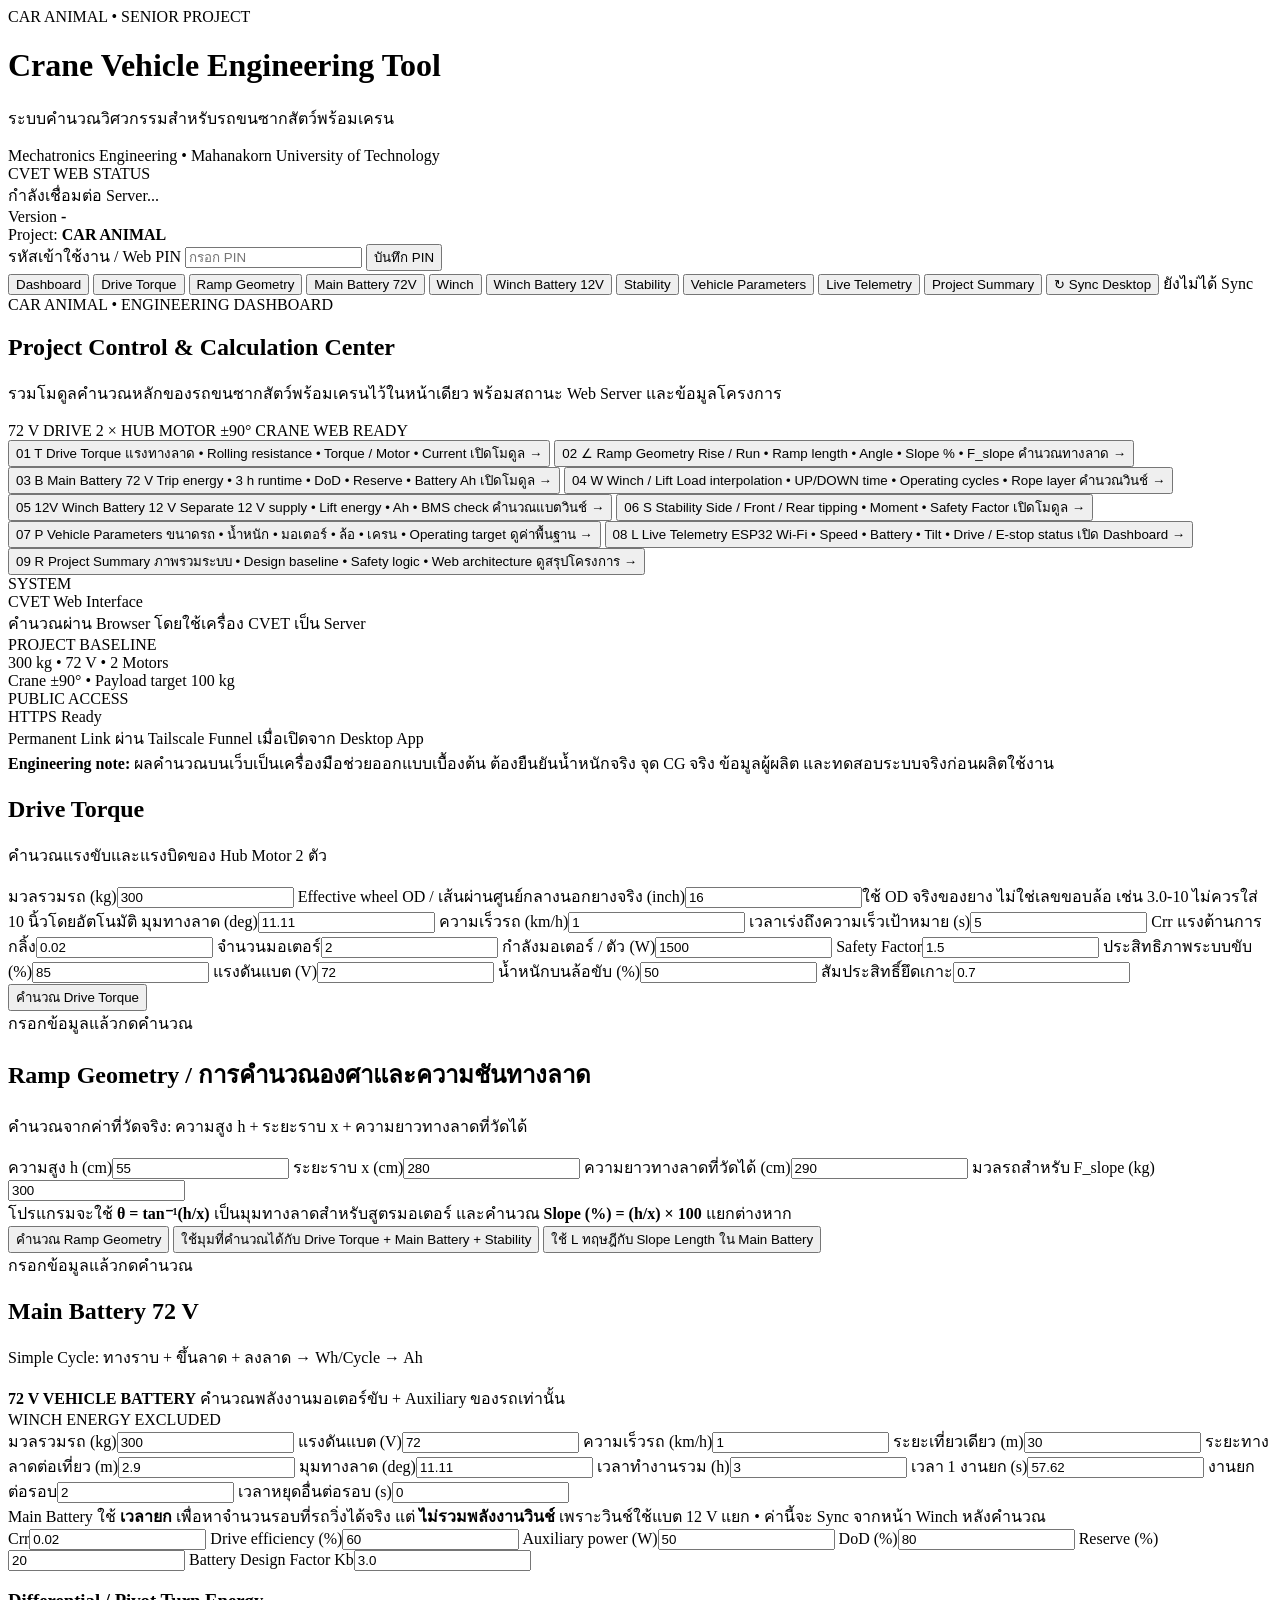
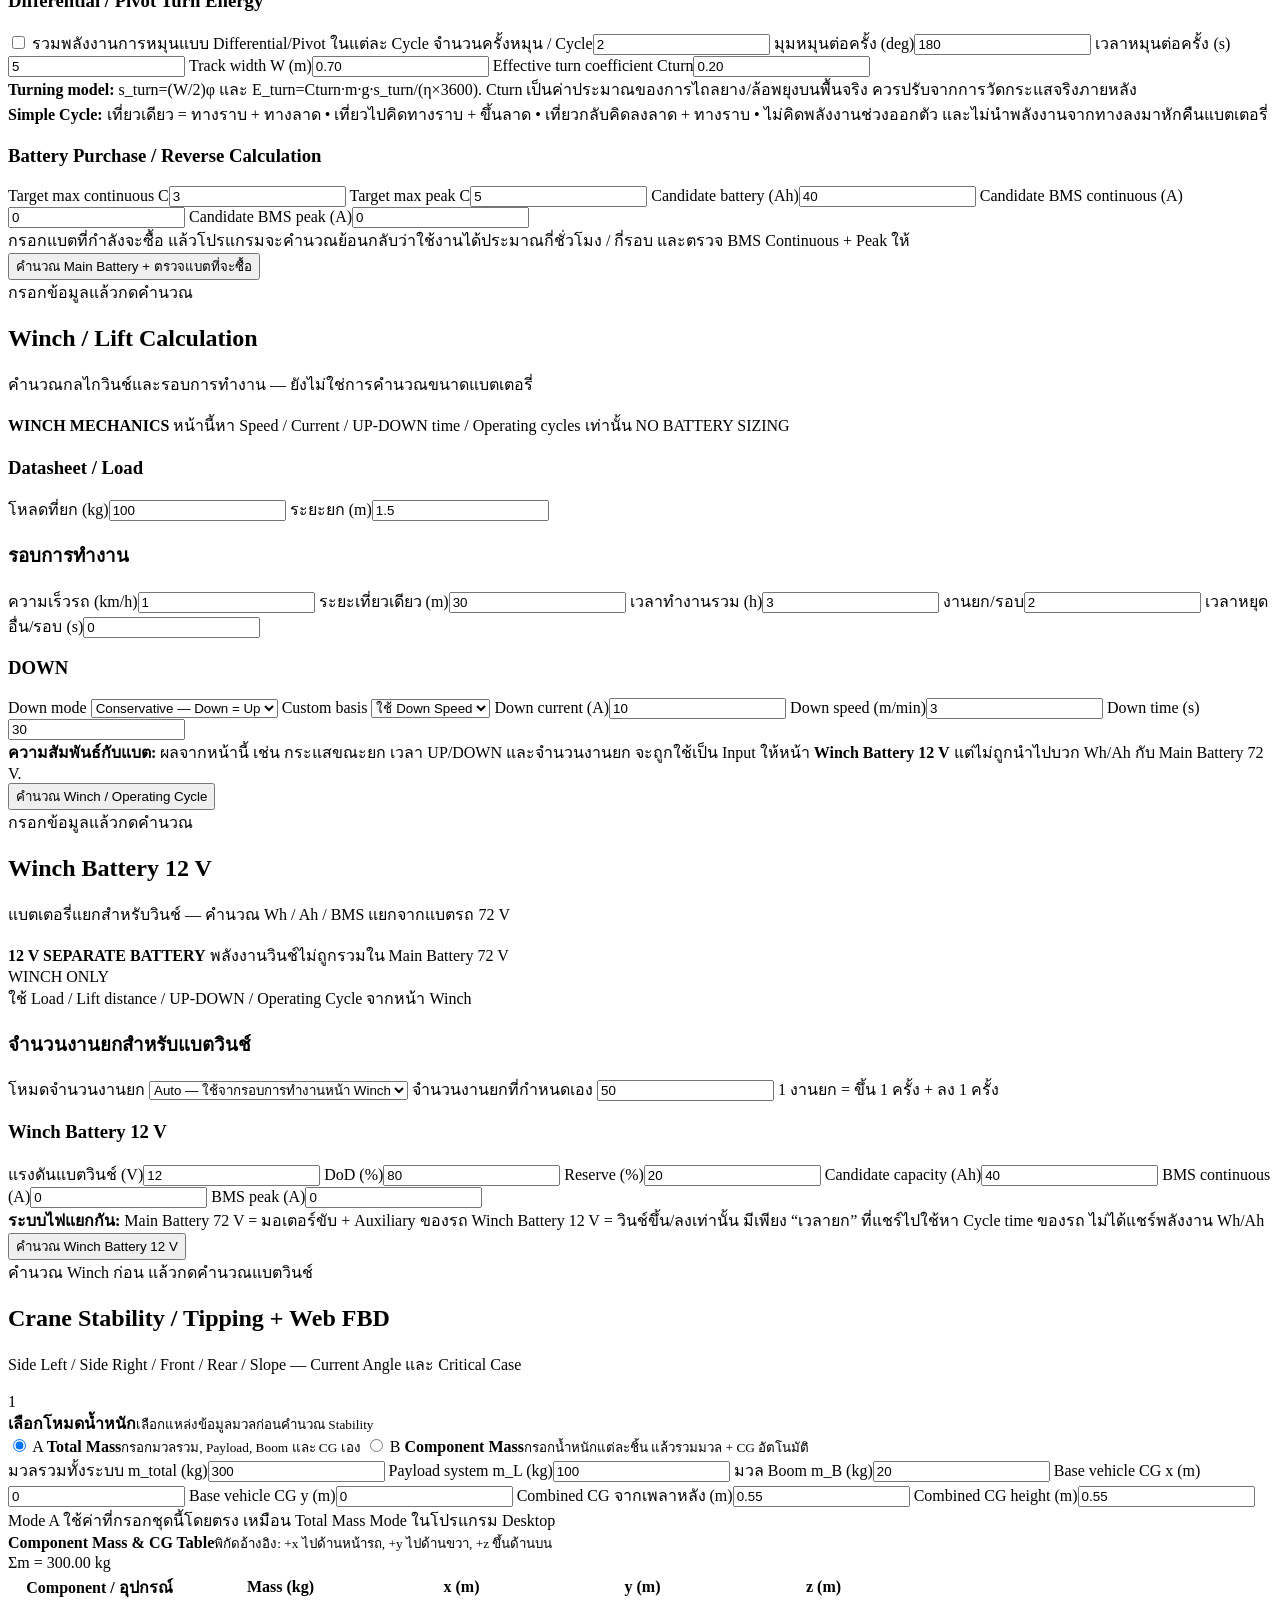
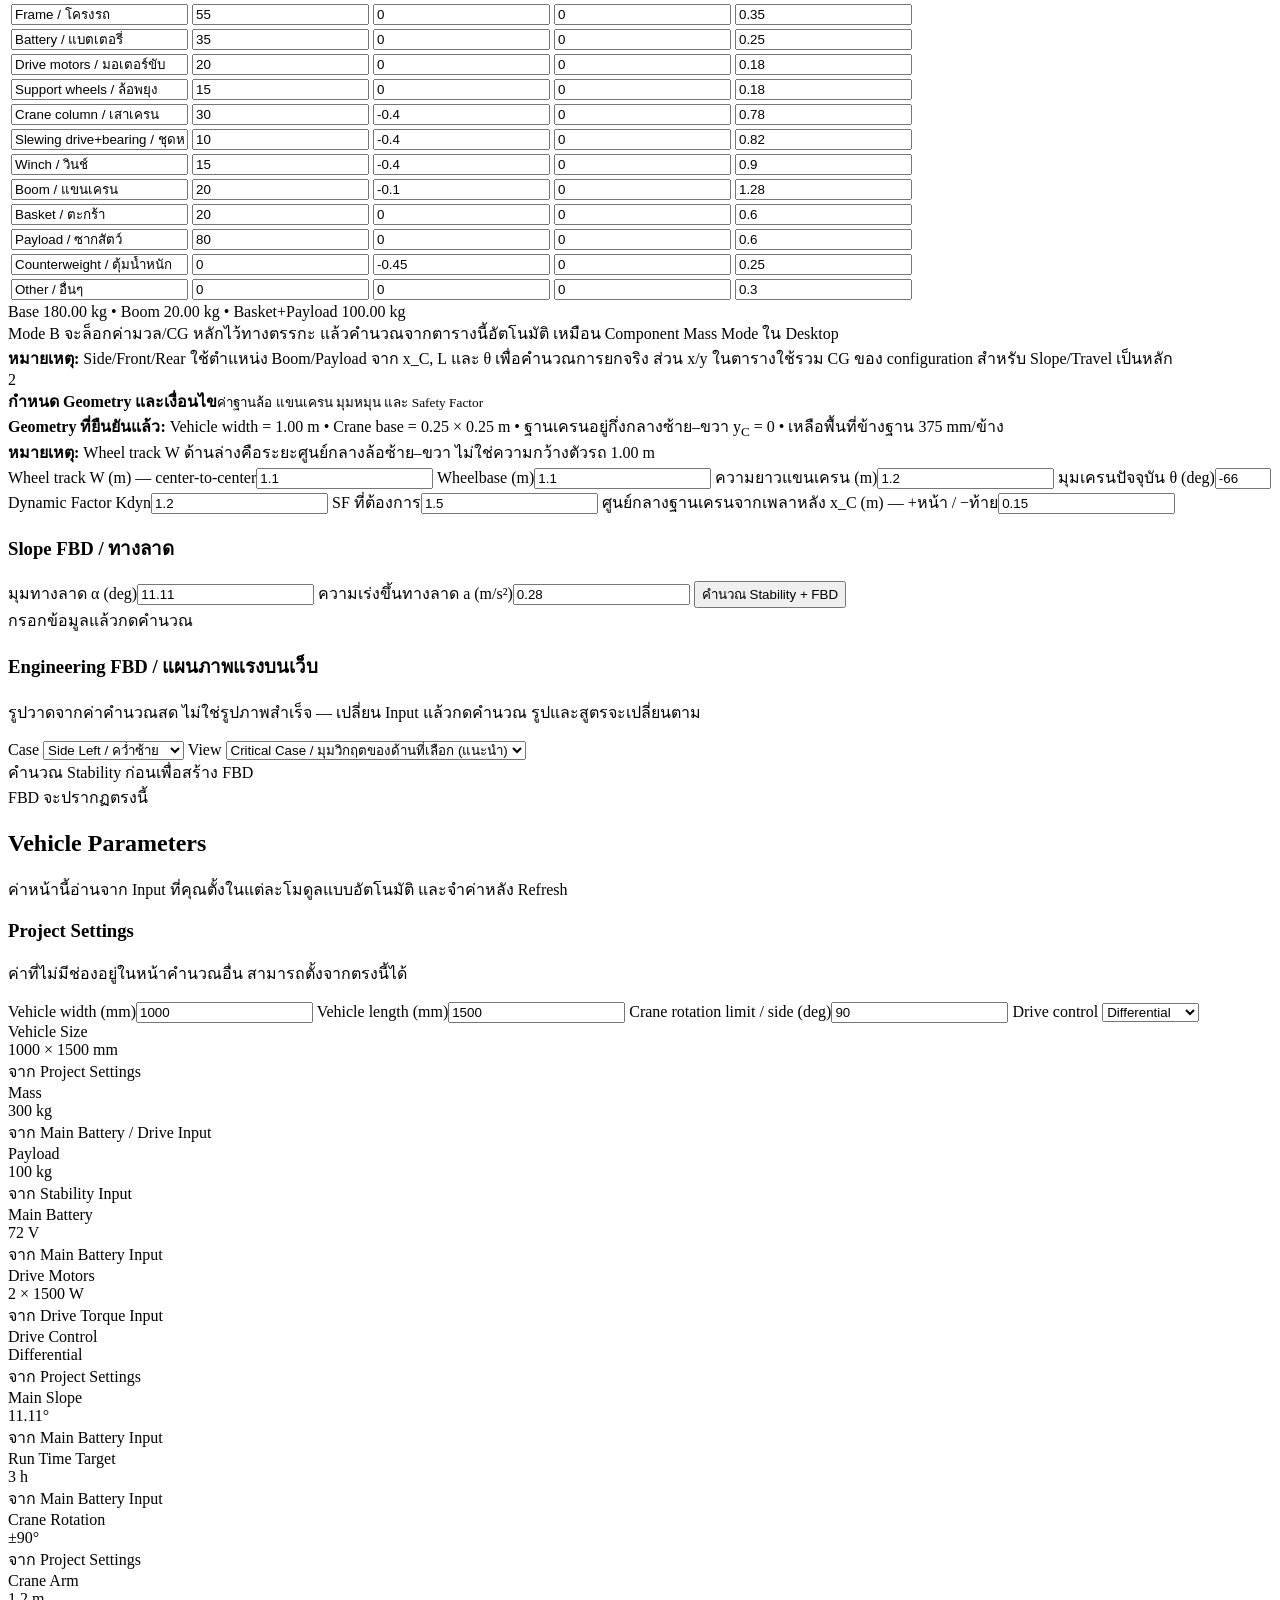
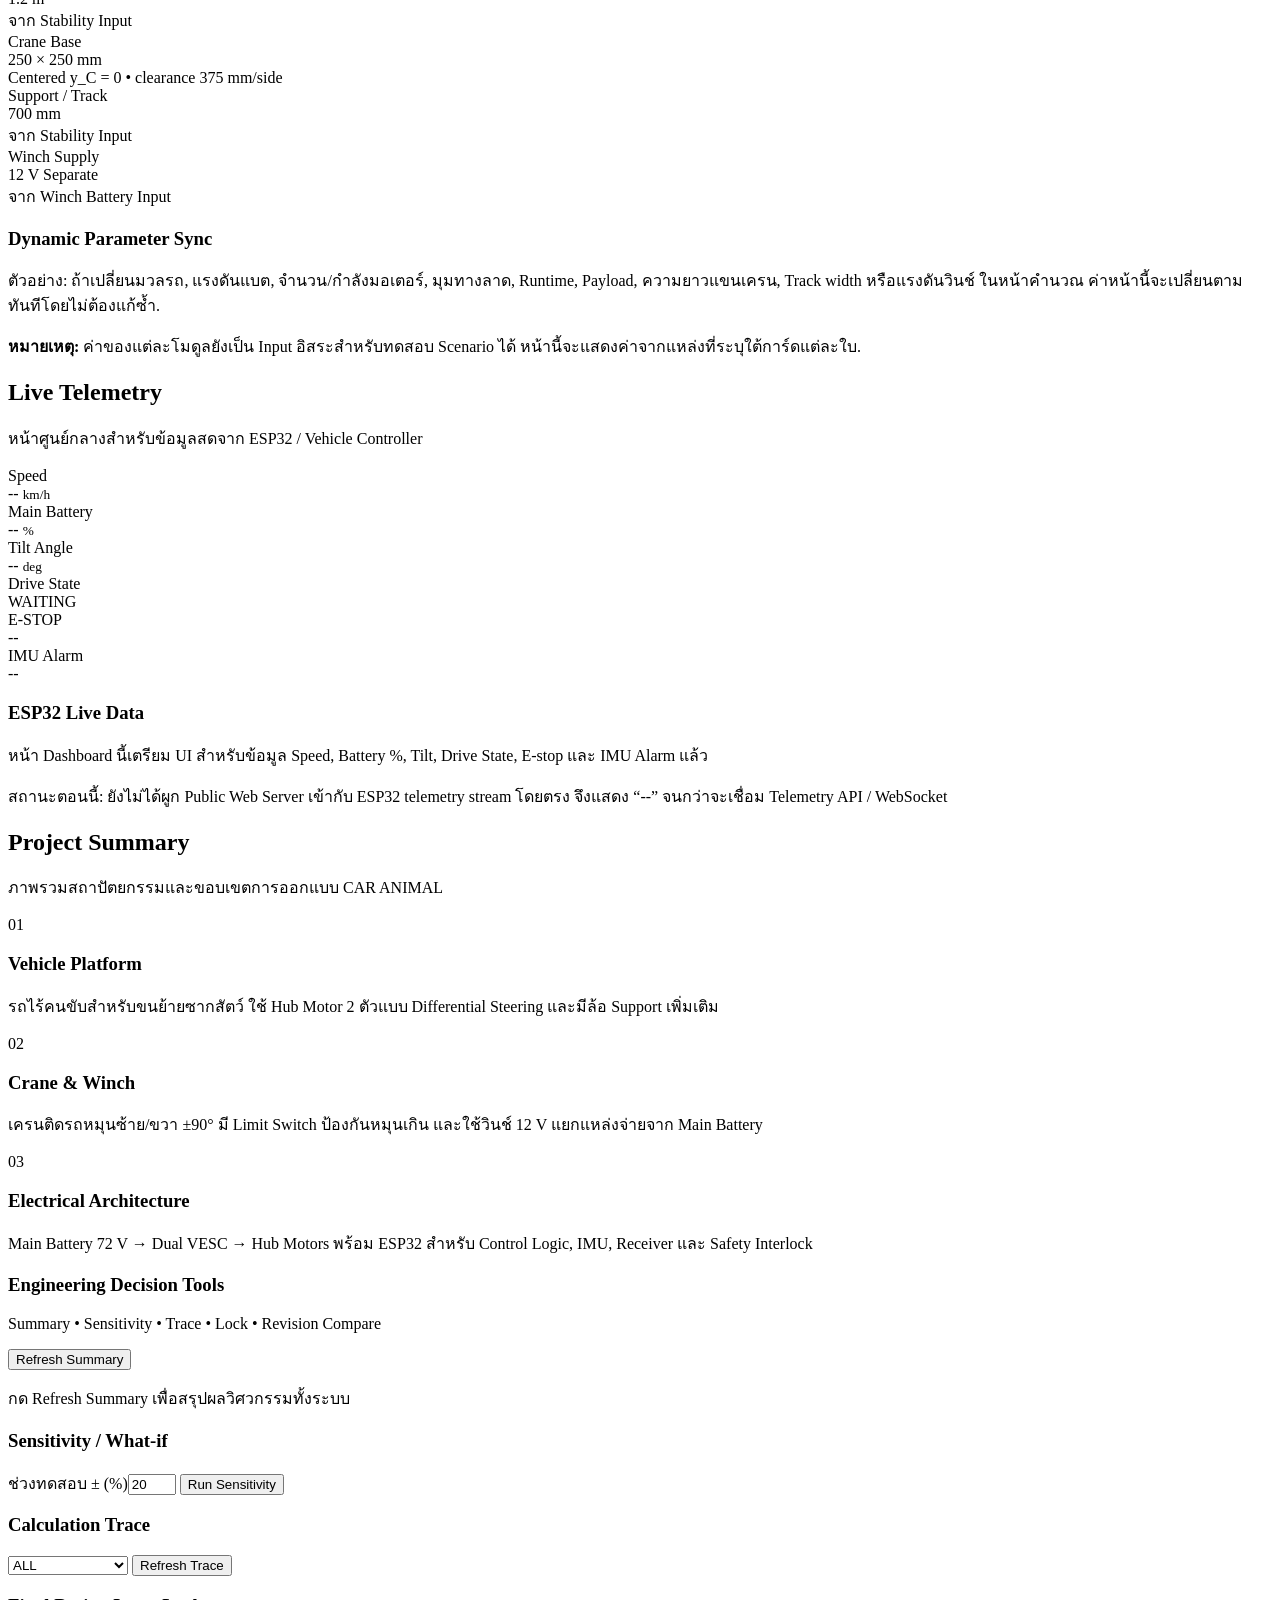
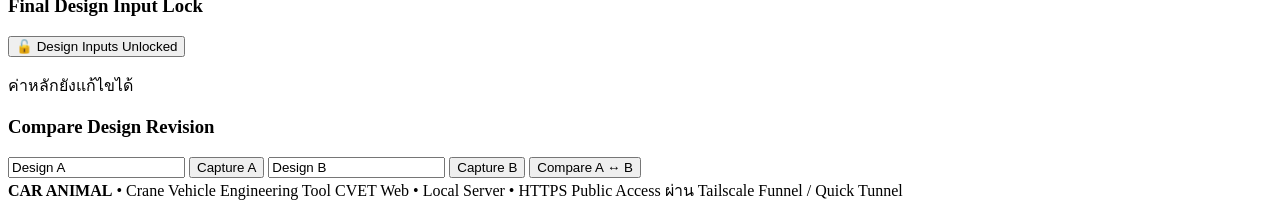
==== web/index.html @ 55f34a92 "Bump Web asset cache to V53.8.45" ====
<!doctype html>
<html lang="th">
<head>
  <meta charset="utf-8">
  <meta name="viewport" content="width=device-width,initial-scale=1,viewport-fit=cover">
  <title>Crane Vehicle Engineering Tool — Web</title>
  <link rel="stylesheet" href="/static/style.css?v=53.8.45">
</head>
<body>
  <header class="topbar">
    <div class="brand-block">
      <div class="brand-kicker">CAR ANIMAL • SENIOR PROJECT</div>
      <h1>Crane Vehicle Engineering Tool</h1>
      <p class="brand-subtitle">ระบบคำนวณวิศวกรรมสำหรับรถขนซากสัตว์พร้อมเครน</p>
      <div class="brand-meta">
        <span>Mechatronics Engineering</span>
        <span class="meta-sep">•</span>
        <span>Mahanakorn University of Technology</span>
      </div>
    </div>
    <div class="server-box">
      <div class="server-title">CVET WEB STATUS</div>
      <div class="server-state"><span id="serverDot" class="dot"></span><span id="serverStatus">กำลังเชื่อมต่อ Server...</span></div>
      <div class="small">Version <b id="appVersion">-</b></div>
      <div class="small">Project: <b>CAR ANIMAL</b></div>
    </div>
  </header>

  <section id="pinBar" class="pinbar hidden">
    <label>รหัสเข้าใช้งาน / Web PIN</label>
    <input id="webPin" type="password" inputmode="numeric" placeholder="กรอก PIN">
    <button id="savePin" class="secondary">บันทึก PIN</button>
    <span id="pinStatus"></span>
  </section>

  <nav class="tabs">
    <button class="tab active" data-tab="home">Dashboard</button>
    <button class="tab" data-tab="drive">Drive Torque</button>
    <button class="tab" data-tab="ramp">Ramp Geometry</button>
    <button class="tab" data-tab="battery">Main Battery 72V</button>
    <button class="tab" data-tab="winch">Winch</button>
    <button class="tab" data-tab="winch-battery">Winch Battery 12V</button>
    <button class="tab" data-tab="stability">Stability</button>
    <button class="tab" data-tab="parameters">Vehicle Parameters</button>
    <button class="tab" data-tab="telemetry">Live Telemetry</button>
    <button class="tab" data-tab="summary">Project Summary</button>
    <span class="nav-spacer"></span>
    <button id="syncDesktopValues" class="desktop-sync-button" type="button">↻ Sync Desktop</button>
    <span id="desktopSyncStatus" class="desktop-sync-status">ยังไม่ได้ Sync</span>
  </nav>

  <main>
    <section id="home" class="page active">
      <div class="dashboard-hero">
        <div>
          <div class="dash-eyebrow">CAR ANIMAL • ENGINEERING DASHBOARD</div>
          <h2>Project Control & Calculation Center</h2>
          <p>รวมโมดูลคำนวณหลักของรถขนซากสัตว์พร้อมเครนไว้ในหน้าเดียว พร้อมสถานะ Web Server และข้อมูลโครงการ</p>
        </div>
        <div class="dash-badges">
          <span class="badge">72 V DRIVE</span>
          <span class="badge">2 × HUB MOTOR</span>
          <span class="badge">±90° CRANE</span>
          <span class="badge">WEB READY</span>
        </div>
      </div>

      <div class="dashboard-grid">
        <button class="dash-card drive-card" data-open-tab="drive">
          <span class="card-index">01</span>
          <span class="card-icon">T</span>
          <span class="card-title">Drive Torque</span>
          <span class="card-text">แรงทางลาด • Rolling resistance • Torque / Motor • Current</span>
          <span class="card-link">เปิดโมดูล →</span>
        </button>
        <button class="dash-card ramp-card" data-open-tab="ramp">
          <span class="card-index">02</span>
          <span class="card-icon">∠</span>
          <span class="card-title">Ramp Geometry</span>
          <span class="card-text">Rise / Run • Ramp length • Angle • Slope % • F_slope</span>
          <span class="card-link">คำนวณทางลาด →</span>
        </button>
        <button class="dash-card battery-card" data-open-tab="battery">
          <span class="card-index">03</span>
          <span class="card-icon">B</span>
          <span class="card-title">Main Battery 72 V</span>
          <span class="card-text">Trip energy • 3 h runtime • DoD • Reserve • Battery Ah</span>
          <span class="card-link">เปิดโมดูล →</span>
        </button>
        <button class="dash-card winch-card" data-open-tab="winch">
          <span class="card-index">04</span>
          <span class="card-icon">W</span>
          <span class="card-title">Winch / Lift</span>
          <span class="card-text">Load interpolation • UP/DOWN time • Operating cycles • Rope layer</span>
          <span class="card-link">คำนวณวินช์ →</span>
        </button>
        <button class="dash-card winch-battery-card" data-open-tab="winch-battery">
          <span class="card-index">05</span>
          <span class="card-icon">12V</span>
          <span class="card-title">Winch Battery 12 V</span>
          <span class="card-text">Separate 12 V supply • Lift energy • Ah • BMS check</span>
          <span class="card-link">คำนวณแบตวินช์ →</span>
        </button>
        <button class="dash-card stability-card" data-open-tab="stability">
          <span class="card-index">06</span>
          <span class="card-icon">S</span>
          <span class="card-title">Stability</span>
          <span class="card-text">Side / Front / Rear tipping • Moment • Safety Factor</span>
          <span class="card-link">เปิดโมดูล →</span>
        </button>
        <button class="dash-card parameter-card" data-open-tab="parameters">
          <span class="card-index">07</span>
          <span class="card-icon">P</span>
          <span class="card-title">Vehicle Parameters</span>
          <span class="card-text">ขนาดรถ • น้ำหนัก • มอเตอร์ • ล้อ • เครน • Operating target</span>
          <span class="card-link">ดูค่าพื้นฐาน →</span>
        </button>
        <button class="dash-card telemetry-card" data-open-tab="telemetry">
          <span class="card-index">08</span>
          <span class="card-icon">L</span>
          <span class="card-title">Live Telemetry</span>
          <span class="card-text">ESP32 Wi-Fi • Speed • Battery • Tilt • Drive / E-stop status</span>
          <span class="card-link">เปิด Dashboard →</span>
        </button>
        <button class="dash-card summary-card" data-open-tab="summary">
          <span class="card-index">09</span>
          <span class="card-icon">R</span>
          <span class="card-title">Project Summary</span>
          <span class="card-text">ภาพรวมระบบ • Design baseline • Safety logic • Web architecture</span>
          <span class="card-link">ดูสรุปโครงการ →</span>
        </button>
      </div>

      <div class="home-status-row">
        <div class="status-panel">
          <div class="status-label">SYSTEM</div>
          <div class="status-value"><span class="dot ok"></span> CVET Web Interface</div>
          <div class="status-help">คำนวณผ่าน Browser โดยใช้เครื่อง CVET เป็น Server</div>
        </div>
        <div class="status-panel">
          <div class="status-label">PROJECT BASELINE</div>
          <div class="status-value">300 kg • 72 V • 2 Motors</div>
          <div class="status-help">Crane ±90° • Payload target 100 kg</div>
        </div>
        <div class="status-panel">
          <div class="status-label">PUBLIC ACCESS</div>
          <div class="status-value">HTTPS Ready</div>
          <div class="status-help">Permanent Link ผ่าน Tailscale Funnel เมื่อเปิดจาก Desktop App</div>
        </div>
      </div>

      <div class="notice">
        <b>Engineering note:</b> ผลคำนวณบนเว็บเป็นเครื่องมือช่วยออกแบบเบื้องต้น ต้องยืนยันน้ำหนักจริง จุด CG จริง ข้อมูลผู้ผลิต และทดสอบระบบจริงก่อนผลิตใช้งาน
      </div>
    </section>

    <section id="drive" class="page">
      <div class="page-title"><h2>Drive Torque</h2><p>คำนวณแรงขับและแรงบิดของ Hub Motor 2 ตัว</p></div>
      <div class="layout">
        <form id="driveForm" class="panel form-grid" onsubmit="return false;">
          <label>มวลรวมรถ (kg)<input name="mass_kg" type="number" value="300" step="1"></label>
          <label>Effective wheel OD / เส้นผ่านศูนย์กลางนอกยางจริง (inch)<input name="wheel_diameter_in" type="number" value="16" step="0.1"><span class="hint">ใช้ OD จริงของยาง ไม่ใช่เลขขอบล้อ เช่น 3.0-10 ไม่ควรใส่ 10 นิ้วโดยอัตโนมัติ</span></label>
          <label>มุมทางลาด (deg)<input name="slope_deg" type="number" value="11.11" step="0.01"></label>
          <label>ความเร็วรถ (km/h)<input name="speed_kmh" type="number" value="1" step="0.1"></label>
          <label>เวลาเร่งถึงความเร็วเป้าหมาย (s)<input name="accel_time_s" type="number" value="5" step="0.1"></label>
          <label>Crr แรงต้านการกลิ้ง<input name="rolling_coeff" type="number" value="0.02" step="0.001"></label>
          <label>จำนวนมอเตอร์<input name="motors" type="number" value="2" step="1"></label>
          <label>กำลังมอเตอร์ / ตัว (W)<input name="motor_rated_w" type="number" value="1500" step="100"></label>
          <label>Safety Factor<input name="safety_factor" type="number" value="1.5" step="0.1"></label>
          <label>ประสิทธิภาพระบบขับ (%)<input name="drive_eff_pct" type="number" value="85" step="1"></label>
          <label>แรงดันแบต (V)<input name="voltage_v" type="number" value="72" step="1"></label>
          <label>น้ำหนักบนล้อขับ (%)<input name="driven_load_pct" type="number" value="50" step="1"></label>
          <label>สัมประสิทธิ์ยึดเกาะ<input name="traction_coeff" type="number" value="0.7" step="0.05"></label>
          <button id="calcDrive" class="primary full">คำนวณ Drive Torque</button>
        </form>
        <div id="driveResult" class="panel result empty">กรอกข้อมูลแล้วกดคำนวณ</div>
      </div>
    </section>

    <section id="ramp" class="page">
      <div class="page-title">
        <h2>Ramp Geometry / การคำนวณองศาและความชันทางลาด</h2>
        <p>คำนวณจากค่าที่วัดจริง: ความสูง h + ระยะราบ x + ความยาวทางลาดที่วัดได้</p>
      </div>

      <div class="layout">
        <form id="rampForm" class="panel form-grid" onsubmit="return false;">
          <label>ความสูง h (cm)<input name="rise_cm" type="number" value="55" step="0.1"></label>
          <label>ระยะราบ x (cm)<input name="run_cm" type="number" value="280" step="0.1"></label>
          <label>ความยาวทางลาดที่วัดได้ (cm)<input name="measured_slant_cm" type="number" value="290" step="0.1"></label>
          <label>มวลรถสำหรับ F_slope (kg)<input name="mass_kg" type="number" value="300" step="1"></label>

          <div class="full notice compact-note">
            โปรแกรมจะใช้ <b>θ = tan⁻¹(h/x)</b> เป็นมุมทางลาดสำหรับสูตรมอเตอร์
            และคำนวณ <b>Slope (%) = (h/x) × 100</b> แยกต่างหาก
          </div>

          <button id="calcRamp" class="primary full">คำนวณ Ramp Geometry</button>
          <button id="applyRampAngle" type="button" class="secondary full">ใช้มุมที่คำนวณได้กับ Drive Torque + Main Battery + Stability</button>
          <button id="applyRampLength" type="button" class="secondary full">ใช้ L ทฤษฎีกับ Slope Length ใน Main Battery</button>
        </form>

        <div id="rampResult" class="panel result empty">กรอกข้อมูลแล้วกดคำนวณ</div>
      </div>
    </section>

    <section id="battery" class="page">
      <div class="page-title"><h2>Main Battery 72 V</h2><p>Simple Cycle: ทางราบ + ขึ้นลาด + ลงลาด → Wh/Cycle → Ah</p></div>
      <div class="power-separation-banner main-battery-banner">
        <div>
          <b>72 V VEHICLE BATTERY</b>
          <span>คำนวณพลังงานมอเตอร์ขับ + Auxiliary ของรถเท่านั้น</span>
        </div>
        <span class="system-chip green">WINCH ENERGY EXCLUDED</span>
      </div>
      <div class="layout">
        <form id="batteryForm" class="panel form-grid" onsubmit="return false;">
          <label>มวลรวมรถ (kg)<input name="mass_kg" type="number" value="300" step="1"></label>
          <label>แรงดันแบต (V)<input name="voltage_v" type="number" value="72" step="1"></label>
          <label>ความเร็วรถ (km/h)<input name="speed_kmh" type="number" value="1" step="0.1"></label>
          <label>ระยะเที่ยวเดียว (m)<input name="one_way_m" type="number" value="30" step="1"></label>
          <label>ระยะทางลาดต่อเที่ยว (m)<input name="slope_length_m" type="number" value="2.9" step="0.1"></label>
          <label>มุมทางลาด (deg)<input name="slope_deg" type="number" value="11.11" step="0.01"></label>
          <label>เวลาทำงานรวม (h)<input name="runtime_h" type="number" value="3" step="0.1"></label>
          <label>เวลา 1 งานยก (s)<input id="batteryLiftEventTime" name="lift_time_per_event_s" type="number" value="57.62" step="0.01"></label>
          <label>งานยกต่อรอบ<input id="batteryLiftEvents" name="lift_events_per_round" type="number" value="2" step="1"></label>
          <label>เวลาหยุดอื่นต่อรอบ (s)<input id="batteryOtherStop" name="other_stop_time_per_round_s" type="number" value="0" step="1"></label>
          <div class="full notice compact-note">Main Battery ใช้ <b>เวลายก</b> เพื่อหาจำนวนรอบที่รถวิ่งได้จริง แต่ <b>ไม่รวมพลังงานวินช์</b> เพราะวินช์ใช้แบต 12 V แยก • ค่านี้จะ Sync จากหน้า Winch หลังคำนวณ</div>
          <label>Crr<input name="rolling_coeff" type="number" value="0.02" step="0.001"></label>
          <label>Drive efficiency (%)<input name="drive_eff_pct" type="number" value="60" step="1"></label>
          <label>Auxiliary power (W)<input name="aux_power_w" type="number" value="50" step="10"></label>
          <label>DoD (%)<input name="dod_pct" type="number" value="80" step="1"></label>
          <label>Reserve (%)<input name="reserve_pct" type="number" value="20" step="1"></label>
          <label>Battery Design Factor Kb<input name="battery_design_factor" type="number" value="3.0" min="1" step="0.1"></label>

          <h3 class="full section-label">Differential / Pivot Turn Energy</h3>
          <label class="full"><input name="turn_enabled" type="checkbox"> รวมพลังงานการหมุนแบบ Differential/Pivot ในแต่ละ Cycle</label>
          <label>จำนวนครั้งหมุน / Cycle<input name="turns_per_cycle" type="number" value="2" min="0" step="1"></label>
          <label>มุมหมุนต่อครั้ง (deg)<input name="turn_angle_deg" type="number" value="180" min="0" step="15"></label>
          <label>เวลาหมุนต่อครั้ง (s)<input name="turn_time_s" type="number" value="5" min="0.1" step="0.5"></label>
          <label>Track width W (m)<input name="track_width_m" type="number" value="0.70" min="0.1" step="0.01"></label>
          <label>Effective turn coefficient Cturn<input name="turn_coeff" type="number" value="0.20" min="0" step="0.01"></label>
          <div class="full notice compact-note"><b>Turning model:</b> s_turn=(W/2)φ และ E_turn=Cturn·m·g·s_turn/(η×3600). Cturn เป็นค่าประมาณของการไถลยาง/ล้อพยุงบนพื้นจริง ควรปรับจากการวัดกระแสจริงภายหลัง</div>
          <div class="full notice compact-note"><b>Simple Cycle:</b> เที่ยวเดียว = ทางราบ + ทางลาด • เที่ยวไปคิดทางราบ + ขึ้นลาด • เที่ยวกลับคิดลงลาด + ทางราบ • ไม่คิดพลังงานช่วงออกตัว และไม่นำพลังงานจากทางลงมาหักคืนแบตเตอรี่</div>

          <h3 class="full section-label">Battery Purchase / Reverse Calculation</h3>
          <label>Target max continuous C<input name="target_cont_c" type="number" value="3" step="0.1"></label>
          <label>Target max peak C<input name="target_peak_c" type="number" value="5" step="0.1"></label>
          <label>Candidate battery (Ah)<input name="candidate_ah" type="number" value="40" step="1"></label>
          <label>Candidate BMS continuous (A)<input name="candidate_bms_cont_a" type="number" value="0" step="5"></label>
          <label>Candidate BMS peak (A)<input name="candidate_bms_peak_a" type="number" value="0" step="5"></label>
          <div class="full notice compact-note">กรอกแบตที่กำลังจะซื้อ แล้วโปรแกรมจะคำนวณย้อนกลับว่าใช้งานได้ประมาณกี่ชั่วโมง / กี่รอบ และตรวจ BMS Continuous + Peak ให้</div>

          <button id="calcBattery" class="primary full">คำนวณ Main Battery + ตรวจแบตที่จะซื้อ</button>
        </form>
        <div id="batteryResult" class="panel result empty">กรอกข้อมูลแล้วกดคำนวณ</div>
      </div>
    </section>

    <section id="winch" class="page">
      <div class="page-title"><h2>Winch / Lift Calculation</h2><p>คำนวณกลไกวินช์และรอบการทำงาน — ยังไม่ใช่การคำนวณขนาดแบตเตอรี่</p></div>
      <div class="power-separation-banner winch-mech-banner">
        <b>WINCH MECHANICS</b>
        <span>หน้านี้หา Speed / Current / UP-DOWN time / Operating cycles เท่านั้น</span>
        <span class="system-chip neutral">NO BATTERY SIZING</span>
      </div>
      <div class="layout">
        <form id="winchForm" class="panel form-grid" onsubmit="return false;">
          <h3 class="full section-label">Datasheet / Load</h3>
          <label>โหลดที่ยก (kg)<input name="load_kg" type="number" value="100" step="1"></label>
          <label>ระยะยก (m)<input name="lift_m" type="number" value="1.5" step="0.1"></label>

          <h3 class="full section-label">รอบการทำงาน</h3>
          <label>ความเร็วรถ (km/h)<input name="vehicle_speed_kmh" type="number" value="1" step="0.1"></label>
          <label>ระยะเที่ยวเดียว (m)<input name="one_way_m" type="number" value="30" step="1"></label>
          <label>เวลาทำงานรวม (h)<input name="operating_hours" type="number" value="3" step="0.1"></label>
          <label>งานยก/รอบ<input name="events_per_round" type="number" value="2" step="1"></label>
          <label>เวลาหยุดอื่น/รอบ (s)<input name="other_stop_s" type="number" value="0" step="1"></label>

          <h3 class="full section-label">DOWN</h3>
          <label>Down mode
            <select id="downMode" name="down_mode"><option value="conservative">Conservative — Down = Up</option><option value="custom">Measured / Custom</option></select>
          </label>
          <label id="downBasisWrap" class="customDown hidden">Custom basis
            <select name="down_basis"><option value="speed">ใช้ Down Speed</option><option value="time">ใช้ Down Time</option></select>
          </label>
          <label class="customDown hidden">Down current (A)<input name="down_current_a" type="number" value="10" step="0.1"></label>
          <label class="customDown hidden">Down speed (m/min)<input name="down_speed_m_min" type="number" value="3" step="0.1"></label>
          <label class="customDown hidden">Down time (s)<input name="down_time_s" type="number" value="30" step="0.1"></label>

          <div class="full notice compact-note"><b>ความสัมพันธ์กับแบต:</b> ผลจากหน้านี้ เช่น กระแสขณะยก เวลา UP/DOWN และจำนวนงานยก จะถูกใช้เป็น Input ให้หน้า <b>Winch Battery 12 V</b> แต่ไม่ถูกนำไปบวก Wh/Ah กับ Main Battery 72 V.</div>
          <button id="calcWinch" class="primary full">คำนวณ Winch / Operating Cycle</button>
        </form>
        <div id="winchResult" class="panel result empty">กรอกข้อมูลแล้วกดคำนวณ</div>
      </div>
    </section>

    <section id="winch-battery" class="page">
      <div class="page-title"><h2>Winch Battery 12 V</h2><p>แบตเตอรี่แยกสำหรับวินช์ — คำนวณ Wh / Ah / BMS แยกจากแบตรถ 72 V</p></div>
      <div class="power-separation-banner winch-battery-banner">
        <div>
          <b>12 V SEPARATE BATTERY</b>
          <span>พลังงานวินช์ไม่ถูกรวมใน Main Battery 72 V</span>
        </div>
        <span class="system-chip orange">WINCH ONLY</span>
      </div>
      <div class="layout">
        <form id="winchBatteryForm" class="panel form-grid" onsubmit="return false;">
          <div class="full source-preview" id="winchBatterySource">
            ใช้ Load / Lift distance / UP-DOWN / Operating Cycle จากหน้า Winch
          </div>

          <h3 class="full section-label">จำนวนงานยกสำหรับแบตวินช์</h3>
          <label class="full">โหมดจำนวนงานยก
            <select id="eventMode" name="event_mode">
              <option value="auto">Auto — ใช้จากรอบการทำงานหน้า Winch</option>
              <option value="manual">Manual — กำหนดเอง</option>
            </select>
          </label>
          <label id="manualEventsWrap" class="full hidden">จำนวนงานยกที่กำหนดเอง
            <input name="manual_events" type="number" value="50" step="1">
            <span class="hint">1 งานยก = ขึ้น 1 ครั้ง + ลง 1 ครั้ง</span>
          </label>

          <h3 class="full section-label">Winch Battery 12 V</h3>
          <label>แรงดันแบตวินช์ (V)<input name="winch_voltage_v" type="number" value="12" step="1"></label>
          <label>DoD (%)<input name="dod_pct" type="number" value="80" step="1"></label>
          <label>Reserve (%)<input name="reserve_pct" type="number" value="20" step="1"></label>
          <label>Candidate capacity (Ah)<input name="candidate_ah" type="number" value="40" step="1"></label>
          <label>BMS continuous (A)<input name="bms_cont_a" type="number" value="0" step="1"></label>
          <label>BMS peak (A)<input name="bms_peak_a" type="number" value="0" step="1"></label>

          <div class="full battery-separation-note">
            <b>ระบบไฟแยกกัน:</b>
            <span>Main Battery 72 V = มอเตอร์ขับ + Auxiliary ของรถ</span>
            <span>Winch Battery 12 V = วินช์ขึ้น/ลงเท่านั้น</span>
            <span>มีเพียง “เวลายก” ที่แชร์ไปใช้หา Cycle time ของรถ ไม่ได้แชร์พลังงาน Wh/Ah</span>
          </div>
          <button id="calcWinchBattery" class="primary full">คำนวณ Winch Battery 12 V</button>
        </form>
        <div id="winchBatteryResult" class="panel result empty">คำนวณ Winch ก่อน แล้วกดคำนวณแบตวินช์</div>
      </div>
    </section>

    <section id="stability" class="page">
      <div class="page-title"><h2>Crane Stability / Tipping + Web FBD</h2><p>Side Left / Side Right / Front / Rear / Slope — Current Angle และ Critical Case</p></div>
      <div class="layout">
        <form id="stabilityForm" class="panel form-grid" onsubmit="return false;">
          <div class="full stability-mode-block">
            <div class="stability-input-step"><span>1</span><div><b>เลือกโหมดน้ำหนัก</b><small>เลือกแหล่งข้อมูลมวลก่อนคำนวณ Stability</small></div></div>
            <div class="mass-mode-switch">
              <label class="mass-mode-card">
                <input type="radio" name="mass_mode" value="total" checked>
                <span class="mode-letter">A</span>
                <span><b>Total Mass</b><small>กรอกมวลรวม, Payload, Boom และ CG เอง</small></span>
              </label>
              <label class="mass-mode-card">
                <input type="radio" name="mass_mode" value="components">
                <span class="mode-letter">B</span>
                <span><b>Component Mass</b><small>กรอกน้ำหนักแต่ละชิ้น แล้วรวมมวล + CG อัตโนมัติ</small></span>
              </label>
            </div>
          </div>

          <div id="stabilityTotalMassFields" class="full stability-mass-fields">
            <div class="subgrid">
              <label>มวลรวมทั้งระบบ m_total (kg)<input name="total_mass_kg" type="number" value="300" step="1"></label>
              <label>Payload system m_L (kg)<input name="payload_mass_kg" type="number" value="100" step="1"></label>
              <label>มวล Boom m_B (kg)<input name="boom_mass_kg" type="number" value="20" step="1"></label>
              <label>Base vehicle CG x (m)<input name="vehicle_cg_x_from_center_m" type="number" value="0" step="0.05"></label>
              <label>Base vehicle CG y (m)<input name="vehicle_cg_y_m" type="number" value="0" step="0.01"></label>
              <label>Combined CG จากเพลาหลัง (m)<input name="combined_cg_from_rear_m" type="number" value="0.55" step="0.01"></label>
              <label>Combined CG height (m)<input name="combined_cg_height_m" type="number" value="0.55" step="0.01"></label>
            </div>
            <div class="mode-help">Mode A ใช้ค่าที่กรอกชุดนี้โดยตรง เหมือน Total Mass Mode ในโปรแกรม Desktop</div>
          </div>

          <div id="stabilityComponentMassFields" class="full stability-component-panel hidden">
            <div class="component-head">
              <div><b>Component Mass & CG Table</b><small>พิกัดอ้างอิง: +x ไปด้านหน้ารถ, +y ไปด้านขวา, +z ขึ้นด้านบน</small></div>
              <div id="componentMassPreview" class="component-preview">Σm = 300.00 kg</div>
            </div>
            <div class="component-table-scroll">
              <table class="component-mass-table">
                <thead><tr><th>Component / อุปกรณ์</th><th>Mass (kg)</th><th>x (m)</th><th>y (m)</th><th>z (m)</th></tr></thead>
                <tbody id="stabilityComponentBody">
            <tr>
              <td><input data-comp="name" name="component_name_0" value="Frame / โครงรถ"></td>
              <td><input data-comp="mass" name="component_mass_0" type="number" value="55" step="0.1"></td>
              <td><input data-comp="x" name="component_x_0" type="number" value="0" step="0.01"></td>
              <td><input data-comp="y" name="component_y_0" type="number" value="0" step="0.01"></td>
              <td><input data-comp="z" name="component_z_0" type="number" value="0.35" step="0.01"></td>
            </tr>
            <tr>
              <td><input data-comp="name" name="component_name_1" value="Battery / แบตเตอรี่"></td>
              <td><input data-comp="mass" name="component_mass_1" type="number" value="35" step="0.1"></td>
              <td><input data-comp="x" name="component_x_1" type="number" value="0" step="0.01"></td>
              <td><input data-comp="y" name="component_y_1" type="number" value="0" step="0.01"></td>
              <td><input data-comp="z" name="component_z_1" type="number" value="0.25" step="0.01"></td>
            </tr>
            <tr>
              <td><input data-comp="name" name="component_name_2" value="Drive motors / มอเตอร์ขับ"></td>
              <td><input data-comp="mass" name="component_mass_2" type="number" value="20" step="0.1"></td>
              <td><input data-comp="x" name="component_x_2" type="number" value="0" step="0.01"></td>
              <td><input data-comp="y" name="component_y_2" type="number" value="0" step="0.01"></td>
              <td><input data-comp="z" name="component_z_2" type="number" value="0.18" step="0.01"></td>
            </tr>
            <tr>
              <td><input data-comp="name" name="component_name_3" value="Support wheels / ล้อพยุง"></td>
              <td><input data-comp="mass" name="component_mass_3" type="number" value="15" step="0.1"></td>
              <td><input data-comp="x" name="component_x_3" type="number" value="0" step="0.01"></td>
              <td><input data-comp="y" name="component_y_3" type="number" value="0" step="0.01"></td>
              <td><input data-comp="z" name="component_z_3" type="number" value="0.18" step="0.01"></td>
            </tr>
            <tr>
              <td><input data-comp="name" name="component_name_4" value="Crane column / เสาเครน"></td>
              <td><input data-comp="mass" name="component_mass_4" type="number" value="30" step="0.1"></td>
              <td><input data-comp="x" name="component_x_4" type="number" value="-0.4" step="0.01"></td>
              <td><input data-comp="y" name="component_y_4" type="number" value="0" step="0.01"></td>
              <td><input data-comp="z" name="component_z_4" type="number" value="0.78" step="0.01"></td>
            </tr>
            <tr>
              <td><input data-comp="name" name="component_name_5" value="Slewing drive+bearing / ชุดหมุนเครน"></td>
              <td><input data-comp="mass" name="component_mass_5" type="number" value="10" step="0.1"></td>
              <td><input data-comp="x" name="component_x_5" type="number" value="-0.4" step="0.01"></td>
              <td><input data-comp="y" name="component_y_5" type="number" value="0" step="0.01"></td>
              <td><input data-comp="z" name="component_z_5" type="number" value="0.82" step="0.01"></td>
            </tr>
            <tr>
              <td><input data-comp="name" name="component_name_6" value="Winch / วินช์"></td>
              <td><input data-comp="mass" name="component_mass_6" type="number" value="15" step="0.1"></td>
              <td><input data-comp="x" name="component_x_6" type="number" value="-0.4" step="0.01"></td>
              <td><input data-comp="y" name="component_y_6" type="number" value="0" step="0.01"></td>
              <td><input data-comp="z" name="component_z_6" type="number" value="0.9" step="0.01"></td>
            </tr>
            <tr>
              <td><input data-comp="name" name="component_name_7" value="Boom / แขนเครน"></td>
              <td><input data-comp="mass" name="component_mass_7" type="number" value="20" step="0.1"></td>
              <td><input data-comp="x" name="component_x_7" type="number" value="-0.1" step="0.01"></td>
              <td><input data-comp="y" name="component_y_7" type="number" value="0" step="0.01"></td>
              <td><input data-comp="z" name="component_z_7" type="number" value="1.28" step="0.01"></td>
            </tr>
            <tr>
              <td><input data-comp="name" name="component_name_8" value="Basket / ตะกร้า"></td>
              <td><input data-comp="mass" name="component_mass_8" type="number" value="20" step="0.1"></td>
              <td><input data-comp="x" name="component_x_8" type="number" value="0" step="0.01"></td>
              <td><input data-comp="y" name="component_y_8" type="number" value="0" step="0.01"></td>
              <td><input data-comp="z" name="component_z_8" type="number" value="0.6" step="0.01"></td>
            </tr>
            <tr>
              <td><input data-comp="name" name="component_name_9" value="Payload / ซากสัตว์"></td>
              <td><input data-comp="mass" name="component_mass_9" type="number" value="80" step="0.1"></td>
              <td><input data-comp="x" name="component_x_9" type="number" value="0" step="0.01"></td>
              <td><input data-comp="y" name="component_y_9" type="number" value="0" step="0.01"></td>
              <td><input data-comp="z" name="component_z_9" type="number" value="0.6" step="0.01"></td>
            </tr>
            <tr>
              <td><input data-comp="name" name="component_name_10" value="Counterweight / ตุ้มน้ำหนัก"></td>
              <td><input data-comp="mass" name="component_mass_10" type="number" value="0" step="0.1"></td>
              <td><input data-comp="x" name="component_x_10" type="number" value="-0.45" step="0.01"></td>
              <td><input data-comp="y" name="component_y_10" type="number" value="0" step="0.01"></td>
              <td><input data-comp="z" name="component_z_10" type="number" value="0.25" step="0.01"></td>
            </tr>
            <tr>
              <td><input data-comp="name" name="component_name_11" value="Other / อื่นๆ"></td>
              <td><input data-comp="mass" name="component_mass_11" type="number" value="0" step="0.1"></td>
              <td><input data-comp="x" name="component_x_11" type="number" value="0" step="0.01"></td>
              <td><input data-comp="y" name="component_y_11" type="number" value="0" step="0.01"></td>
              <td><input data-comp="z" name="component_z_11" type="number" value="0.3" step="0.01"></td>
            </tr>
                </tbody>
              </table>
            </div>
            <div id="componentDerivedPreview" class="derived-strip">
              Base 180.00 kg • Boom 20.00 kg • Basket+Payload 100.00 kg
            </div>
            <div class="mode-help">Mode B จะล็อกค่ามวล/CG หลักไว้ทางตรรกะ แล้วคำนวณจากตารางนี้อัตโนมัติ เหมือน Component Mass Mode ใน Desktop<br><b>หมายเหตุ:</b> Side/Front/Rear ใช้ตำแหน่ง Boom/Payload จาก x_C, L และ θ เพื่อคำนวณการยกจริง ส่วน x/y ในตารางใช้รวม CG ของ configuration สำหรับ Slope/Travel เป็นหลัก</div>
          </div>

          <div class="full stability-input-step"><span>2</span><div><b>กำหนด Geometry และเงื่อนไข</b><small>ค่าฐานล้อ แขนเครน มุมหมุน และ Safety Factor</small></div></div>
          <div class="full notice compact-note crane-geometry-note">
            <b>Geometry ที่ยืนยันแล้ว:</b> Vehicle width = 1.00 m • Crane base = 0.25 × 0.25 m •
            ฐานเครนอยู่กึ่งกลางซ้าย–ขวา y<sub>C</sub> = 0 • เหลือพื้นที่ข้างฐาน 375 mm/ข้าง<br>
            <b>หมายเหตุ:</b> Wheel track W ด้านล่างคือระยะศูนย์กลางล้อซ้าย–ขวา ไม่ใช่ความกว้างตัวรถ 1.00 m
          </div>
          <label>Wheel track W (m) — center-to-center<input name="track_width_m" type="number" value="1.1" step="0.05"></label>
          <label>Wheelbase (m)<input name="wheelbase_m" type="number" value="1.1" step="0.05"></label>
          <label>ความยาวแขนเครน (m)<input name="boom_length_m" type="number" value="1.2" step="0.1"></label>
          <label>มุมเครนปัจจุบัน θ (deg)<input name="crane_angle_deg" type="number" value="-66" min="-90" max="90" step="1"></label>
          <label>Dynamic Factor Kdyn<input name="dynamic_factor" type="number" value="1.2" step="0.1"></label>
          <label>SF ที่ต้องการ<input name="required_sf" type="number" value="1.5" step="0.1"></label>
          <label>ศูนย์กลางฐานเครนจากเพลาหลัง x_C (m) — +หน้า / −ท้าย<input name="crane_from_rear_m" type="number" value="0.15" step="0.05"></label>

          <h3 class="full section-label">Slope FBD / ทางลาด</h3>
          <label>มุมทางลาด α (deg)<input name="slope_deg" type="number" value="11.11" step="0.01"></label>
          <label>ความเร่งขึ้นทางลาด a (m/s²)<input name="slope_accel_mps2" type="number" value="0.28" step="0.01"></label>

          <button id="calcStability" class="primary full">คำนวณ Stability + FBD</button>
        </form>
        <div id="stabilityResult" class="panel result empty">กรอกข้อมูลแล้วกดคำนวณ</div>
      </div>

      <div class="panel web-fbd-panel">
        <div class="web-fbd-head">
          <div>
            <h3>Engineering FBD / แผนภาพแรงบนเว็บ</h3>
            <p>รูปวาดจากค่าคำนวณสด ไม่ใช่รูปภาพสำเร็จ — เปลี่ยน Input แล้วกดคำนวณ รูปและสูตรจะเปลี่ยนตาม</p>
          </div>
          <div class="web-fbd-controls">
            <label>Case
              <select id="webFbdCase">
                <option value="side_left">Side Left / คว่ำซ้าย</option>
                <option value="side_right">Side Right / คว่ำขวา</option>
                <option value="front">Front / คว่ำหน้า</option>
                <option value="rear">Rear / คว่ำหลัง</option>
                <option value="slope">Slope / ทางลาด</option>
              </select>
            </label>
            <label>View
              <select id="webFbdView">
                <option value="critical" selected>Critical Case / มุมวิกฤตของด้านที่เลือก (แนะนำ)</option>
                <option value="current">Current Angle Snapshot / มุมปัจจุบัน</option>
              </select>
            </label>
          </div>
        </div>
        <div id="webFbdContext" class="web-fbd-context">คำนวณ Stability ก่อนเพื่อสร้าง FBD</div>
        <div id="webFbdCanvas" class="web-fbd-canvas empty">FBD จะปรากฏตรงนี้</div>
        <div id="webFbdFormula" class="web-fbd-formula"></div>
      </div>
    </section>
    <section id="parameters" class="page">
      <div class="page-title">
        <h2>Vehicle Parameters</h2>
        <p>ค่าหน้านี้อ่านจาก Input ที่คุณตั้งในแต่ละโมดูลแบบอัตโนมัติ และจำค่าหลัง Refresh</p>
      </div>

      <div class="panel parameter-settings">
        <h3>Project Settings</h3>
        <p class="hint">ค่าที่ไม่มีช่องอยู่ในหน้าคำนวณอื่น สามารถตั้งจากตรงนี้ได้</p>
        <div class="form-grid parameter-settings-grid">
          <label>Vehicle width (mm)<input id="projectVehicleWidth" type="number" value="1000" step="10"></label>
          <label>Vehicle length (mm)<input id="projectVehicleLength" type="number" value="1500" step="10"></label>
          <label>Crane rotation limit / side (deg)<input id="projectCraneRotation" type="number" value="90" step="1"></label>
          <label>Drive control
            <select id="projectDriveControl">
              <option value="Differential">Differential</option>
              <option value="Independent">Independent</option>
            </select>
          </label>
        </div>
      </div>

      <div class="parameter-grid">
        <article class="parameter-panel">
          <div class="parameter-k">Vehicle Size</div>
          <div id="paramVehicleSize" class="parameter-v">1000 × 1500 mm</div>
          <div class="parameter-note">จาก Project Settings</div>
        </article>
        <article class="parameter-panel">
          <div class="parameter-k">Mass</div>
          <div id="paramMass" class="parameter-v">300 kg</div>
          <div class="parameter-note">จาก Main Battery / Drive Input</div>
        </article>
        <article class="parameter-panel">
          <div class="parameter-k">Payload</div>
          <div id="paramPayload" class="parameter-v">100 kg</div>
          <div class="parameter-note">จาก Stability Input</div>
        </article>
        <article class="parameter-panel">
          <div class="parameter-k">Main Battery</div>
          <div id="paramMainBattery" class="parameter-v">72 V</div>
          <div class="parameter-note">จาก Main Battery Input</div>
        </article>
        <article class="parameter-panel">
          <div class="parameter-k">Drive Motors</div>
          <div id="paramDriveMotors" class="parameter-v">2 × 1500 W</div>
          <div class="parameter-note">จาก Drive Torque Input</div>
        </article>
        <article class="parameter-panel">
          <div class="parameter-k">Drive Control</div>
          <div id="paramDriveControl" class="parameter-v">Differential</div>
          <div class="parameter-note">จาก Project Settings</div>
        </article>
        <article class="parameter-panel">
          <div class="parameter-k">Main Slope</div>
          <div id="paramSlope" class="parameter-v">11.11°</div>
          <div class="parameter-note">จาก Main Battery Input</div>
        </article>
        <article class="parameter-panel">
          <div class="parameter-k">Run Time Target</div>
          <div id="paramRuntime" class="parameter-v">3 h</div>
          <div class="parameter-note">จาก Main Battery Input</div>
        </article>
        <article class="parameter-panel">
          <div class="parameter-k">Crane Rotation</div>
          <div id="paramCraneRotation" class="parameter-v">±90°</div>
          <div class="parameter-note">จาก Project Settings</div>
        </article>
        <article class="parameter-panel">
          <div class="parameter-k">Crane Arm</div>
          <div id="paramCraneArm" class="parameter-v">1.2 m</div>
          <div class="parameter-note">จาก Stability Input</div>
        </article>
        <article class="parameter-panel">
          <div class="parameter-k">Crane Base</div>
          <div id="paramCraneBase" class="parameter-v">250 × 250 mm</div>
          <div class="parameter-note">Centered y_C = 0 • clearance 375 mm/side</div>
        </article>
        <article class="parameter-panel">
          <div class="parameter-k">Support / Track</div>
          <div id="paramTrack" class="parameter-v">700 mm</div>
          <div class="parameter-note">จาก Stability Input</div>
        </article>
        <article class="parameter-panel">
          <div class="parameter-k">Winch Supply</div>
          <div id="paramWinchSupply" class="parameter-v">12 V Separate</div>
          <div class="parameter-note">จาก Winch Battery Input</div>
        </article>
      </div>

      <div class="panel parameter-note-panel">
        <h3>Dynamic Parameter Sync</h3>
        <p>
          ตัวอย่าง: ถ้าเปลี่ยนมวลรถ, แรงดันแบต, จำนวน/กำลังมอเตอร์, มุมทางลาด,
          Runtime, Payload, ความยาวแขนเครน, Track width หรือแรงดันวินช์
          ในหน้าคำนวณ ค่าหน้านี้จะเปลี่ยนตามทันทีโดยไม่ต้องแก้ซ้ำ.
        </p>
        <p><b>หมายเหตุ:</b> ค่าของแต่ละโมดูลยังเป็น Input อิสระสำหรับทดสอบ Scenario ได้
        หน้านี้จะแสดงค่าจากแหล่งที่ระบุใต้การ์ดแต่ละใบ.</p>
      </div>
    </section>

    <section id="telemetry" class="page">
      <div class="page-title"><h2>Live Telemetry</h2><p>หน้าศูนย์กลางสำหรับข้อมูลสดจาก ESP32 / Vehicle Controller</p></div>
      <div class="telemetry-grid">
        <article class="telemetry-tile"><div class="telemetry-k">Speed</div><div class="telemetry-v">-- <small>km/h</small></div></article>
        <article class="telemetry-tile"><div class="telemetry-k">Main Battery</div><div class="telemetry-v">-- <small>%</small></div></article>
        <article class="telemetry-tile"><div class="telemetry-k">Tilt Angle</div><div class="telemetry-v">-- <small>deg</small></div></article>
        <article class="telemetry-tile"><div class="telemetry-k">Drive State</div><div class="telemetry-v telemetry-state">WAITING</div></article>
        <article class="telemetry-tile"><div class="telemetry-k">E-STOP</div><div class="telemetry-v telemetry-state">--</div></article>
        <article class="telemetry-tile"><div class="telemetry-k">IMU Alarm</div><div class="telemetry-v telemetry-state">--</div></article>
      </div>
      <div class="panel telemetry-info">
        <h3>ESP32 Live Data</h3>
        <p>หน้า Dashboard นี้เตรียม UI สำหรับข้อมูล Speed, Battery %, Tilt, Drive State, E-stop และ IMU Alarm แล้ว</p>
        <p class="check">สถานะตอนนี้: ยังไม่ได้ผูก Public Web Server เข้ากับ ESP32 telemetry stream โดยตรง จึงแสดง “--” จนกว่าจะเชื่อม Telemetry API / WebSocket</p>
      </div>
    </section>

    <section id="summary" class="page">
      <div class="page-title"><h2>Project Summary</h2><p>ภาพรวมสถาปัตยกรรมและขอบเขตการออกแบบ CAR ANIMAL</p></div>
      <div class="summary-sections">
        <article class="summary-panel">
          <div class="summary-num">01</div><div><h3>Vehicle Platform</h3><p>รถไร้คนขับสำหรับขนย้ายซากสัตว์ ใช้ Hub Motor 2 ตัวแบบ Differential Steering และมีล้อ Support เพิ่มเติม</p></div>
        </article>
        <article class="summary-panel">
          <div class="summary-num">02</div><div><h3>Crane & Winch</h3><p>เครนติดรถหมุนซ้าย/ขวา ±90° มี Limit Switch ป้องกันหมุนเกิน และใช้วินช์ 12 V แยกแหล่งจ่ายจาก Main Battery</p></div>
        </article>
        <article class="summary-panel">
          <div class="summary-num">03</div><div><h3>Electrical Architecture</h3><p>Main Battery 72 V → Dual VESC → Hub Motors พร้อม ESP32 สำหรับ Control Logic, IMU, Receiver และ Safety Interlock</p></div>
        </article>
      </div>

      <div class="engineering-toolbox">
        <div class="toolbox-head">
          <div><h3>Engineering Decision Tools</h3><p>Summary • Sensitivity • Trace • Lock • Revision Compare</p></div>
          <button id="refreshEngineeringSummary" type="button">Refresh Summary</button>
        </div>
        <div id="engineeringWorstSummary" class="result"><p class="check">กด Refresh Summary เพื่อสรุปผลวิศวกรรมทั้งระบบ</p></div>

        <div class="toolbox-grid">
          <section class="toolbox-card">
            <h3>Sensitivity / What-if</h3>
            <label>ช่วงทดสอบ ± (%)<input id="webSensitivitySpan" type="number" min="5" max="50" value="20"></label>
            <button id="runWebSensitivity" type="button">Run Sensitivity</button>
            <div id="webSensitivityResult" class="result"></div>
          </section>

          <section class="toolbox-card">
            <h3>Calculation Trace</h3>
            <select id="webTraceMode">
              <option>ALL</option><option>Drive Torque</option><option>Ramp Geometry</option><option>Main Battery</option><option>Winch</option><option>Stability</option>
            </select>
            <button id="refreshWebTrace" type="button">Refresh Trace</button>
            <div id="webTraceResult" class="result"></div>
          </section>

          <section class="toolbox-card">
            <h3>Final Design Input Lock</h3>
            <button id="webDesignLock" type="button">🔓 Design Inputs Unlocked</button>
            <p id="webDesignLockStatus" class="check">ค่าหลักยังแก้ไขได้</p>
          </section>

          <section class="toolbox-card">
            <h3>Compare Design Revision</h3>
            <div class="revision-buttons">
              <input id="webRevisionALabel" value="Design A" aria-label="Design A label">
              <button id="captureWebRevisionA" type="button">Capture A</button>
              <input id="webRevisionBLabel" value="Design B" aria-label="Design B label">
              <button id="captureWebRevisionB" type="button">Capture B</button>
              <button id="compareWebRevisions" type="button">Compare A ↔ B</button>
            </div>
            <div id="webRevisionResult" class="result"></div>
          </section>
        </div>
      </div>
    </section>

  </main>

  <footer>
    <span><b>CAR ANIMAL</b> • Crane Vehicle Engineering Tool</span>
    <span>CVET Web • Local Server • HTTPS Public Access ผ่าน Tailscale Funnel / Quick Tunnel</span>
  </footer>

  <script src="/static/app.js?v=53.8.45"></script>
  <script src="/static/details.js?v=53.8.45"></script>
</body>
</html>
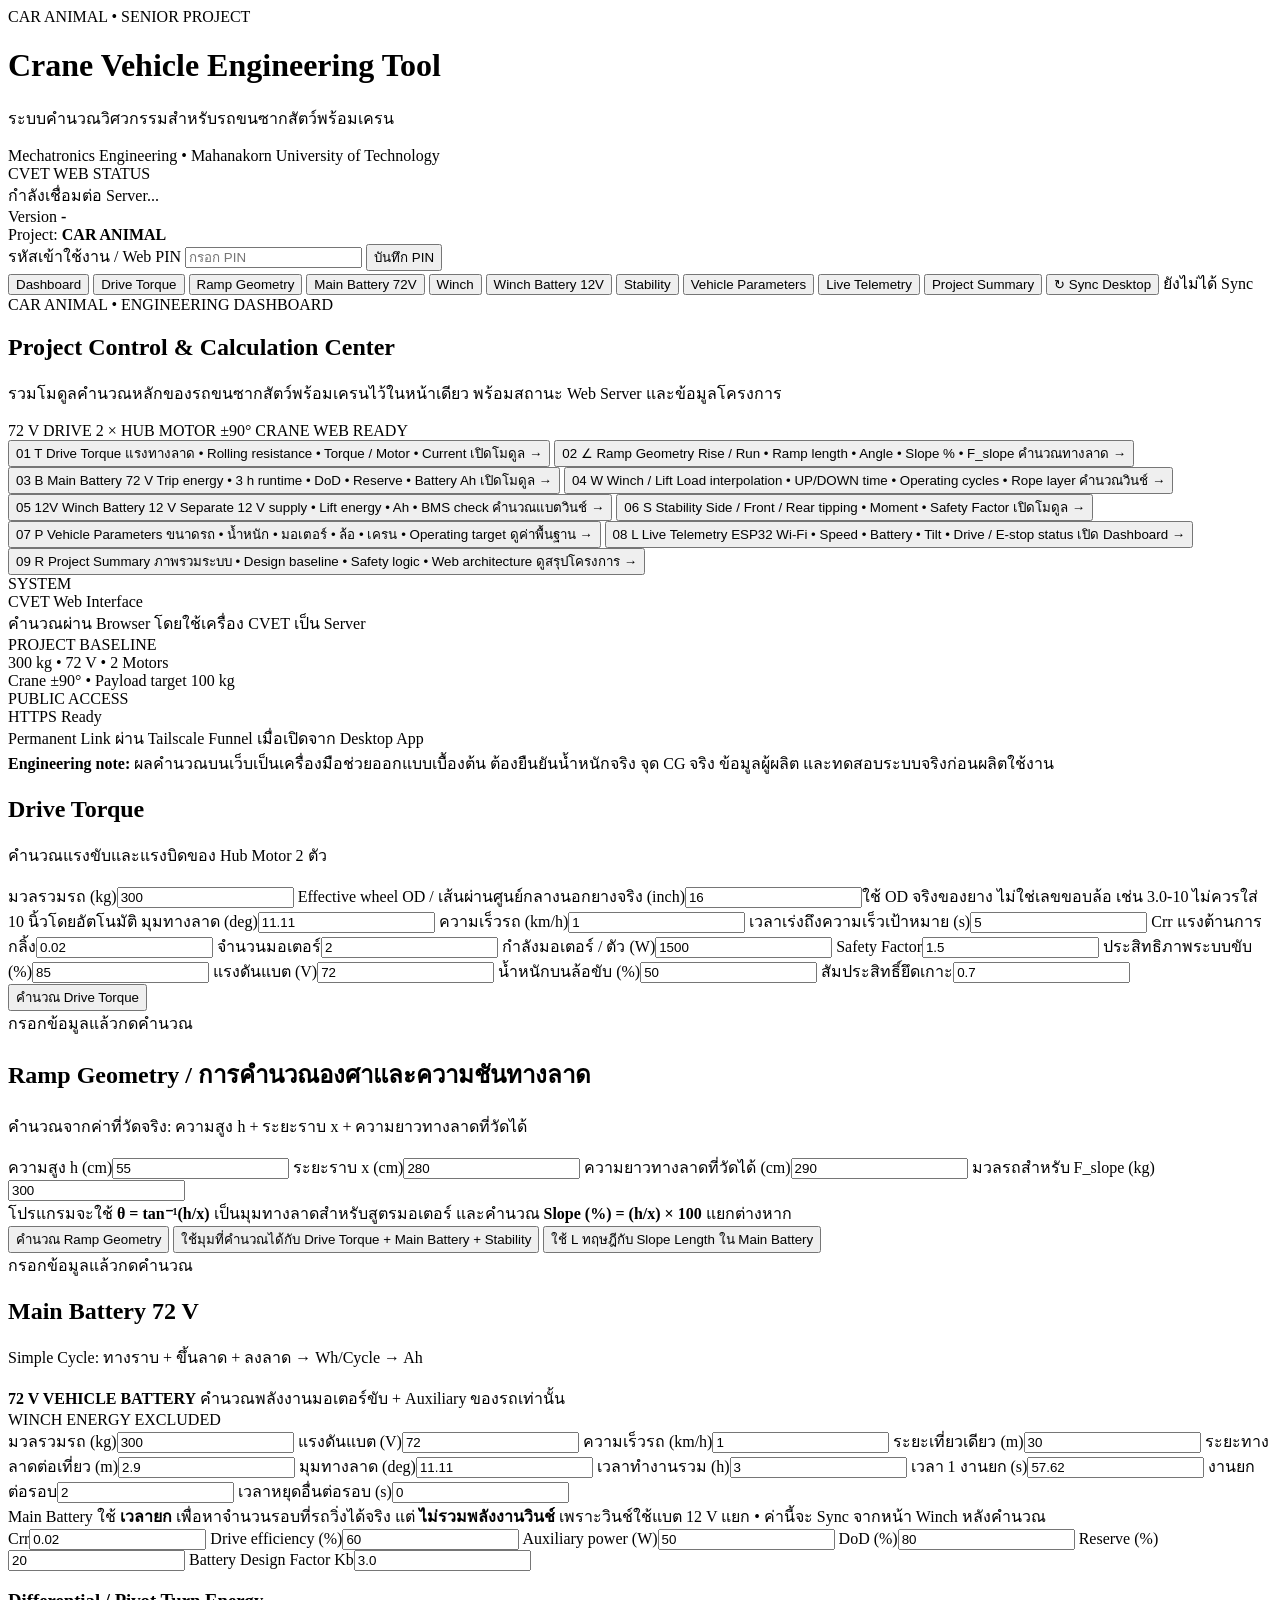
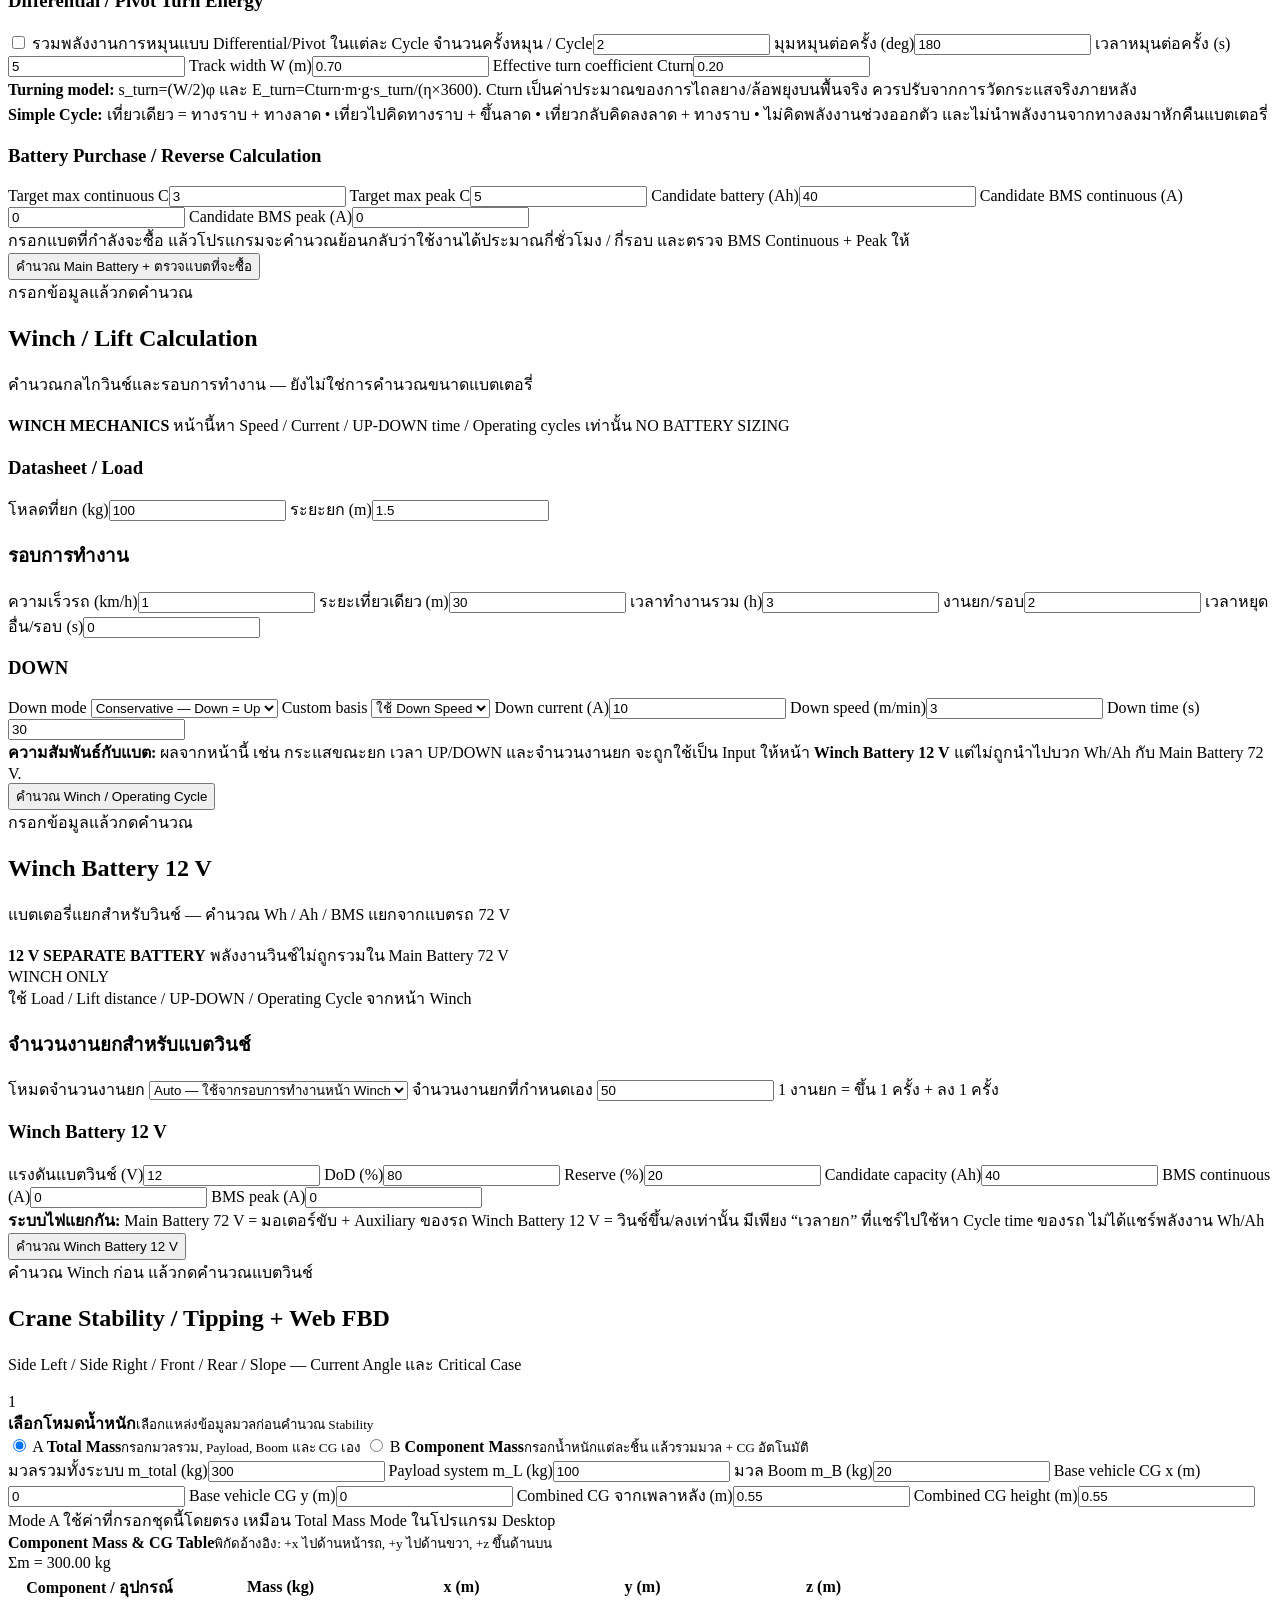
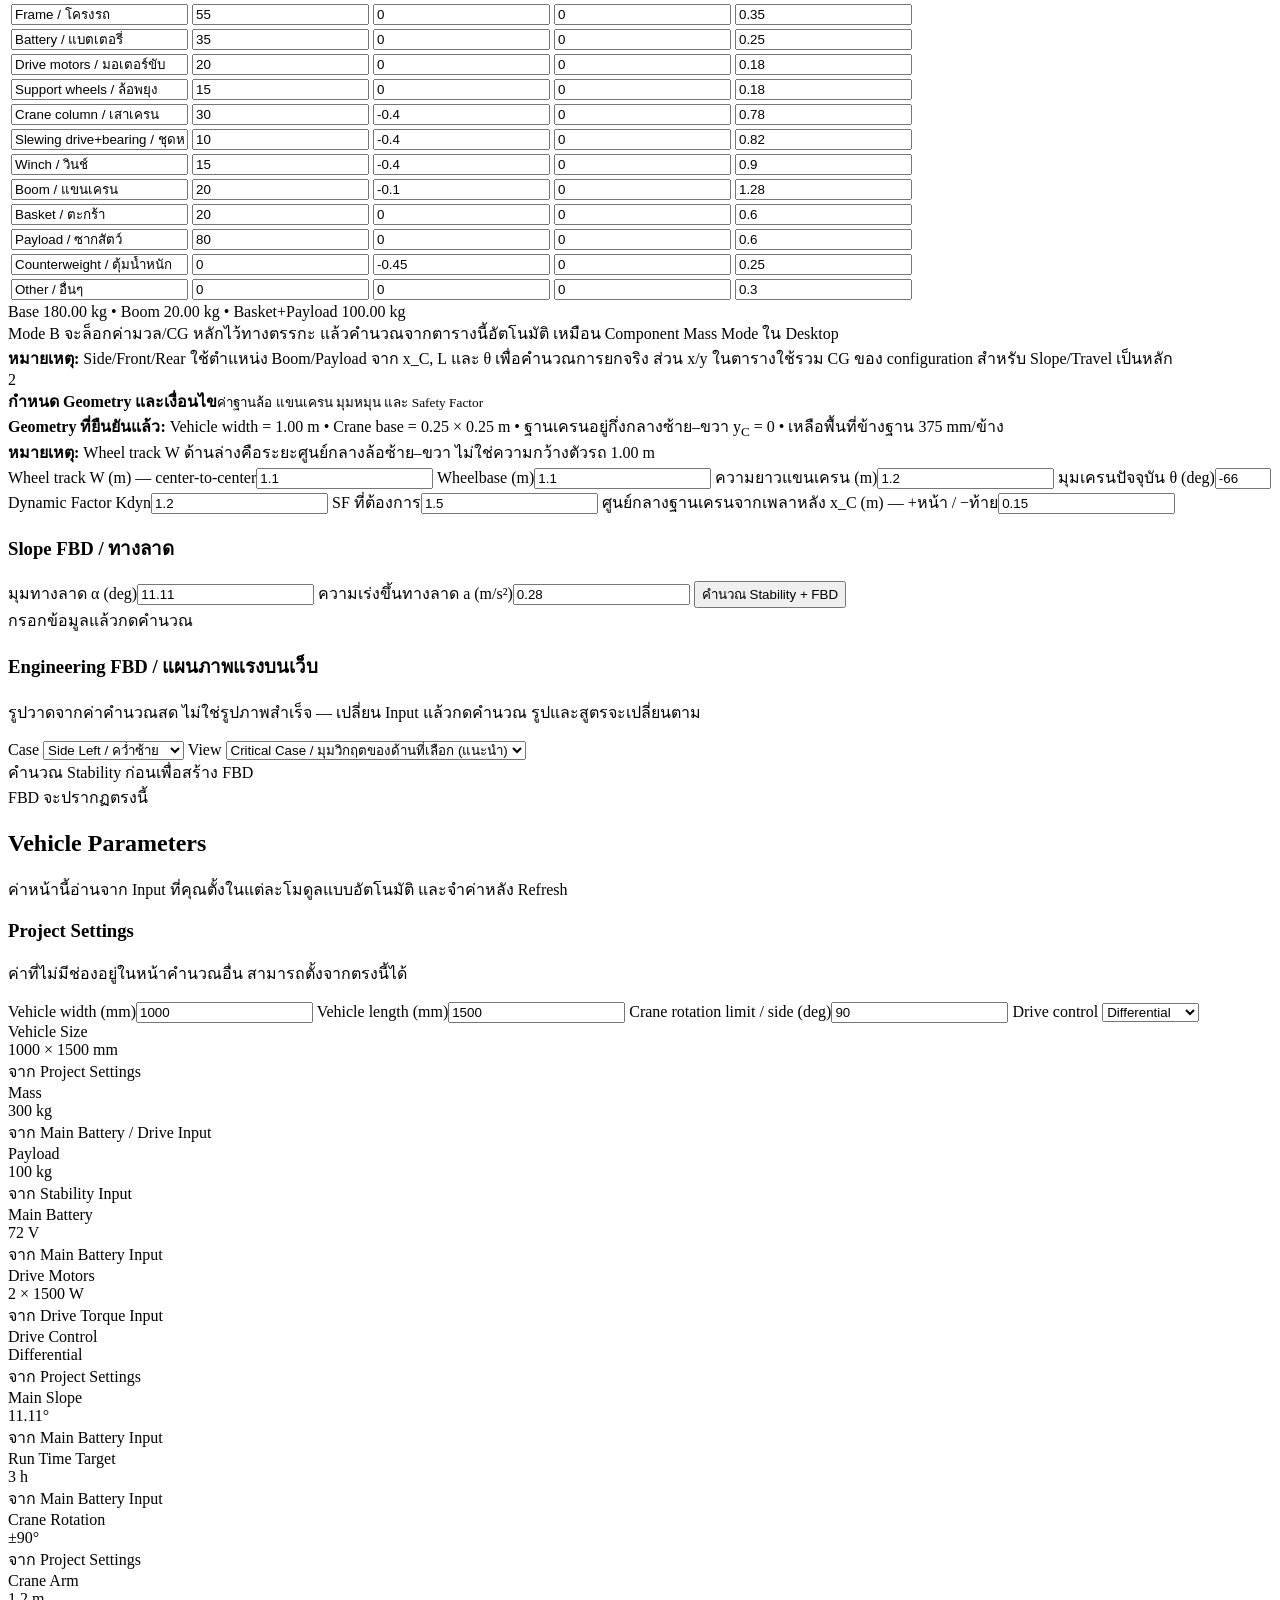
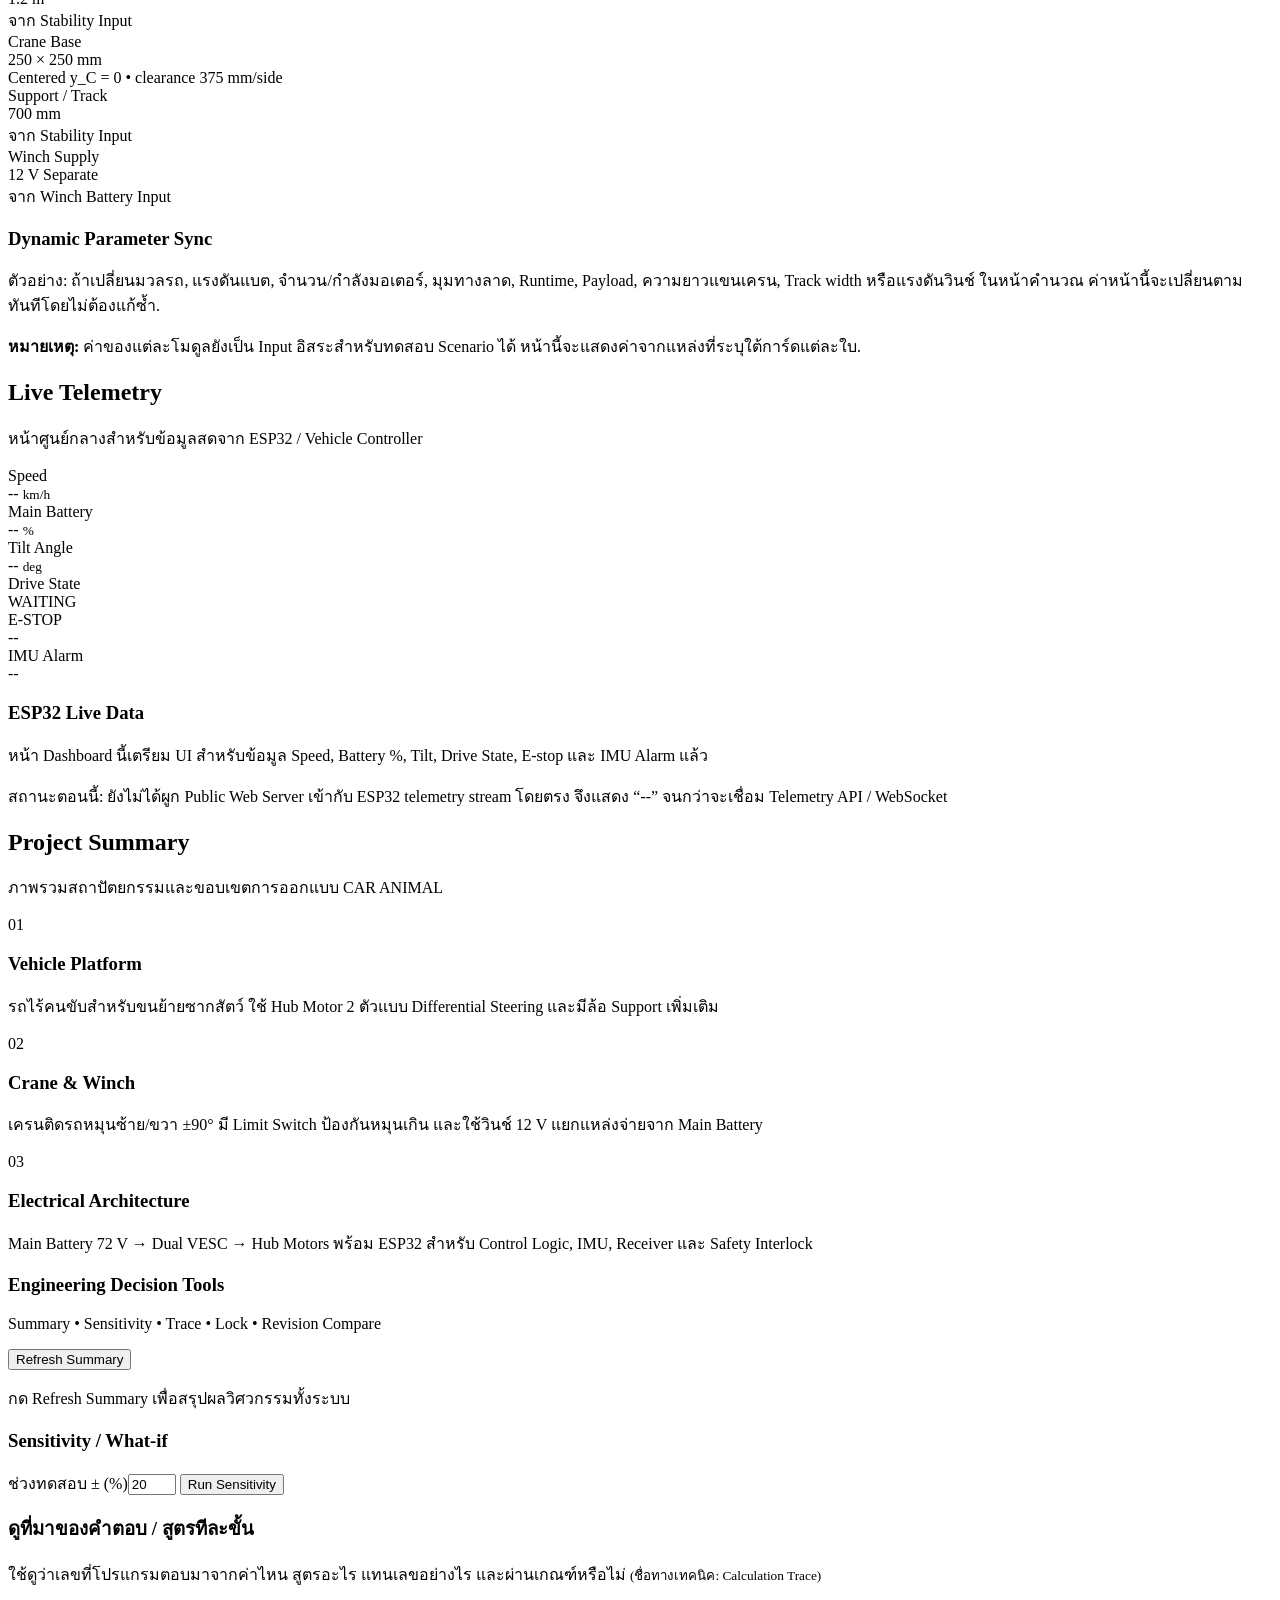
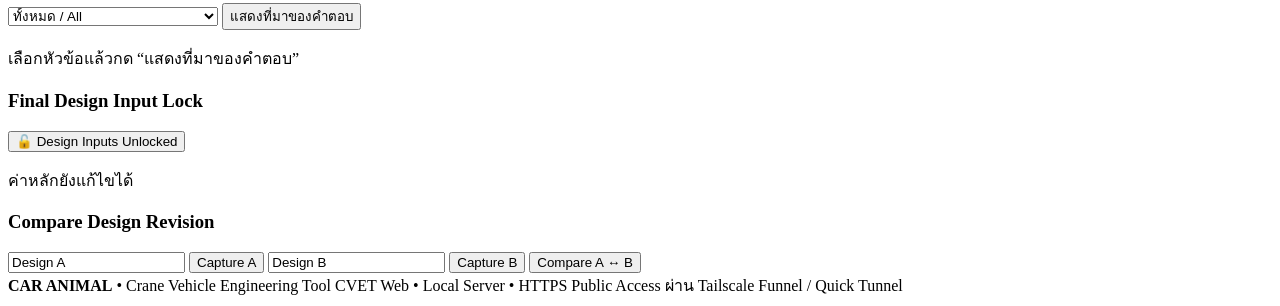
==== commit d47b8813: "Rename web calculation trace to answer origin steps" ====
--- a/web/index.html
+++ b/web/index.html
@@ -4,7 +4,7 @@
   <meta charset="utf-8">
   <meta name="viewport" content="width=device-width,initial-scale=1,viewport-fit=cover">
   <title>Crane Vehicle Engineering Tool — Web</title>
-  <link rel="stylesheet" href="/static/style.css?v=53.8.45">
+  <link rel="stylesheet" href="/static/style.css?v=53.8.46">
 </head>
 <body>
   <header class="topbar">
@@ -678,12 +678,18 @@
           </section>
 
           <section class="toolbox-card">
-            <h3>Calculation Trace</h3>
-            <select id="webTraceMode">
-              <option>ALL</option><option>Drive Torque</option><option>Ramp Geometry</option><option>Main Battery</option><option>Winch</option><option>Stability</option>
+            <h3>ดูที่มาของคำตอบ / สูตรทีละขั้น</h3>
+            <p class="check">ใช้ดูว่าเลขที่โปรแกรมตอบมาจากค่าไหน สูตรอะไร แทนเลขอย่างไร และผ่านเกณฑ์หรือไม่ <small>(ชื่อทางเทคนิค: Calculation Trace)</small></p>
+            <select id="webTraceMode" aria-label="เลือกผลที่ต้องการดูขั้นตอน">
+              <option value="ALL">ทั้งหมด / All</option>
+              <option value="Drive Torque">แรงขับและทอร์ค / Drive</option>
+              <option value="Ramp Geometry">ทางลาด / Ramp</option>
+              <option value="Main Battery">แบตเตอรี่หลัก 72 V</option>
+              <option value="Winch">วินช์ 12 V</option>
+              <option value="Stability">การคว่ำและเสถียรภาพ / Stability</option>
             </select>
-            <button id="refreshWebTrace" type="button">Refresh Trace</button>
-            <div id="webTraceResult" class="result"></div>
+            <button id="refreshWebTrace" type="button">แสดงที่มาของคำตอบ</button>
+            <div id="webTraceResult" class="result"><p class="check">เลือกหัวข้อแล้วกด “แสดงที่มาของคำตอบ”</p></div>
           </section>
 
           <section class="toolbox-card">
@@ -714,7 +720,7 @@
     <span>CVET Web • Local Server • HTTPS Public Access ผ่าน Tailscale Funnel / Quick Tunnel</span>
   </footer>
 
-  <script src="/static/app.js?v=53.8.45"></script>
-  <script src="/static/details.js?v=53.8.45"></script>
+  <script src="/static/app.js?v=53.8.46"></script>
+  <script src="/static/details.js?v=53.8.46"></script>
 </body>
 </html>
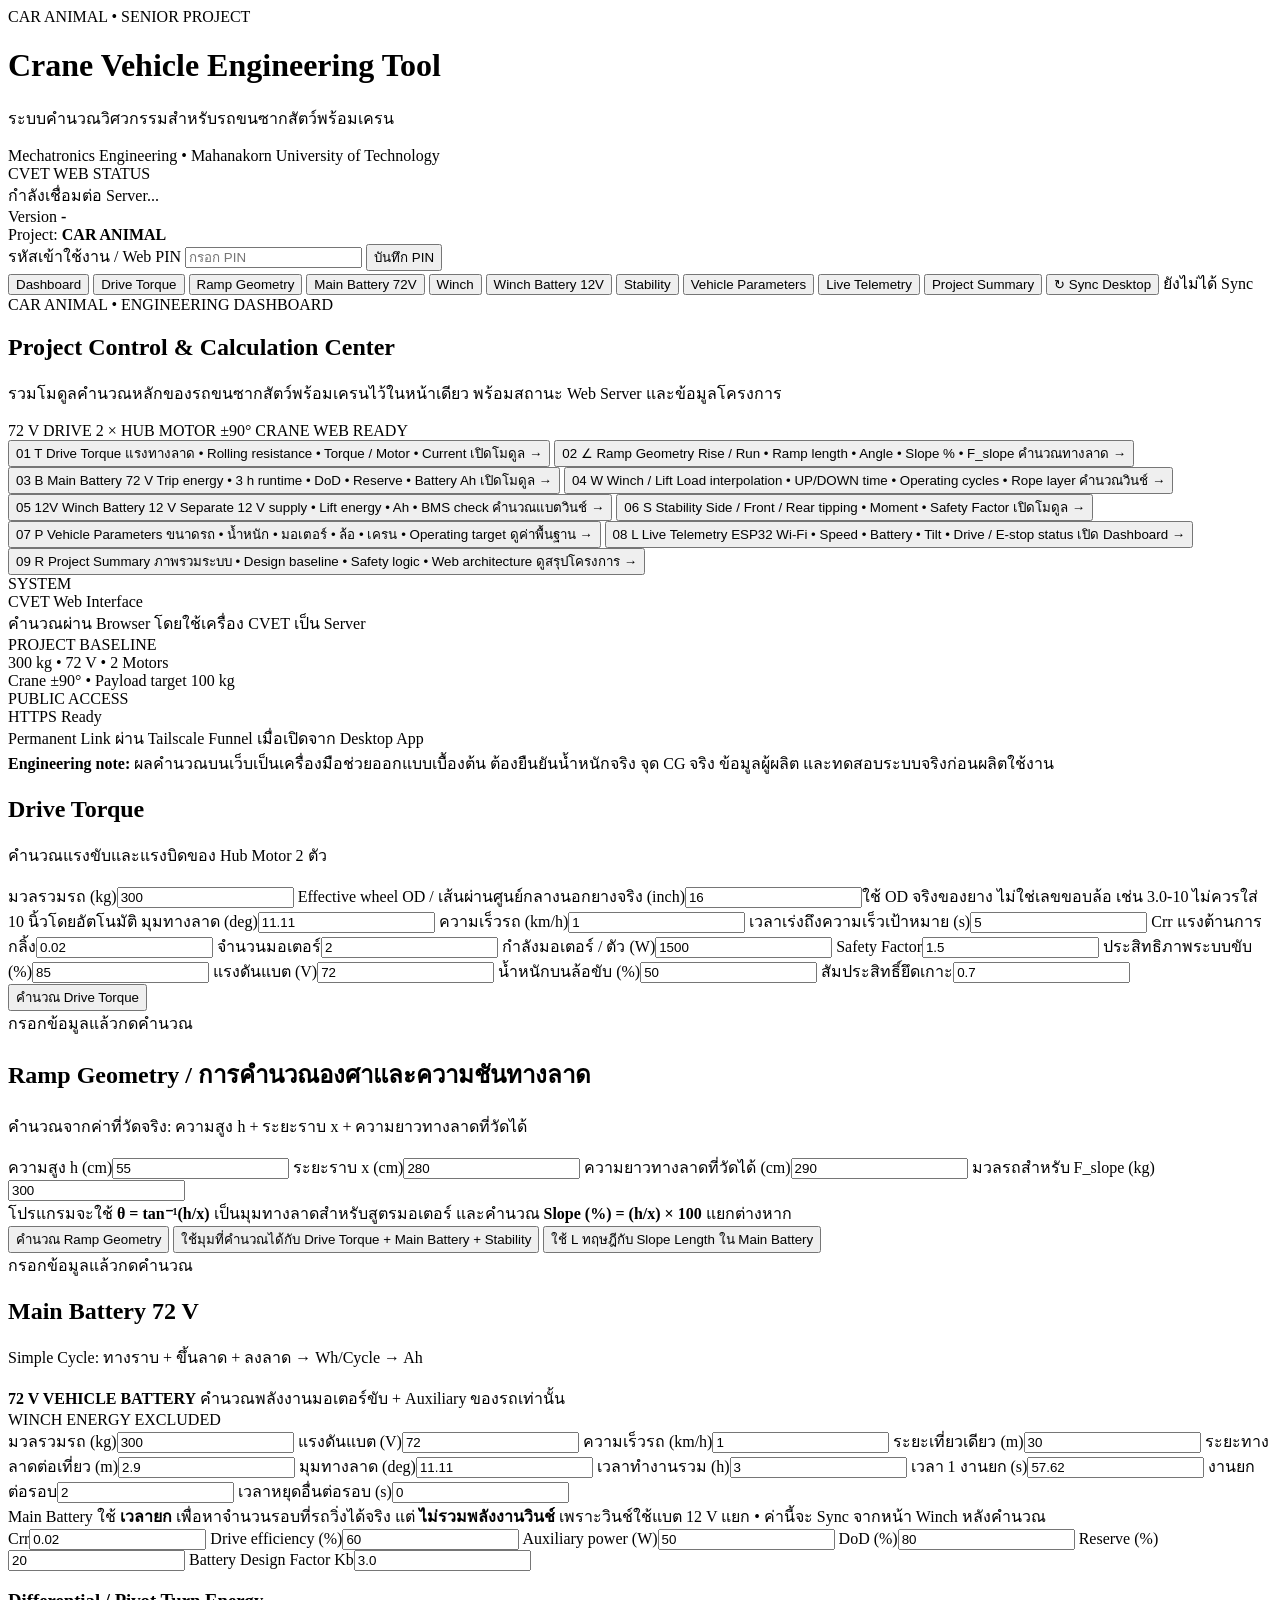
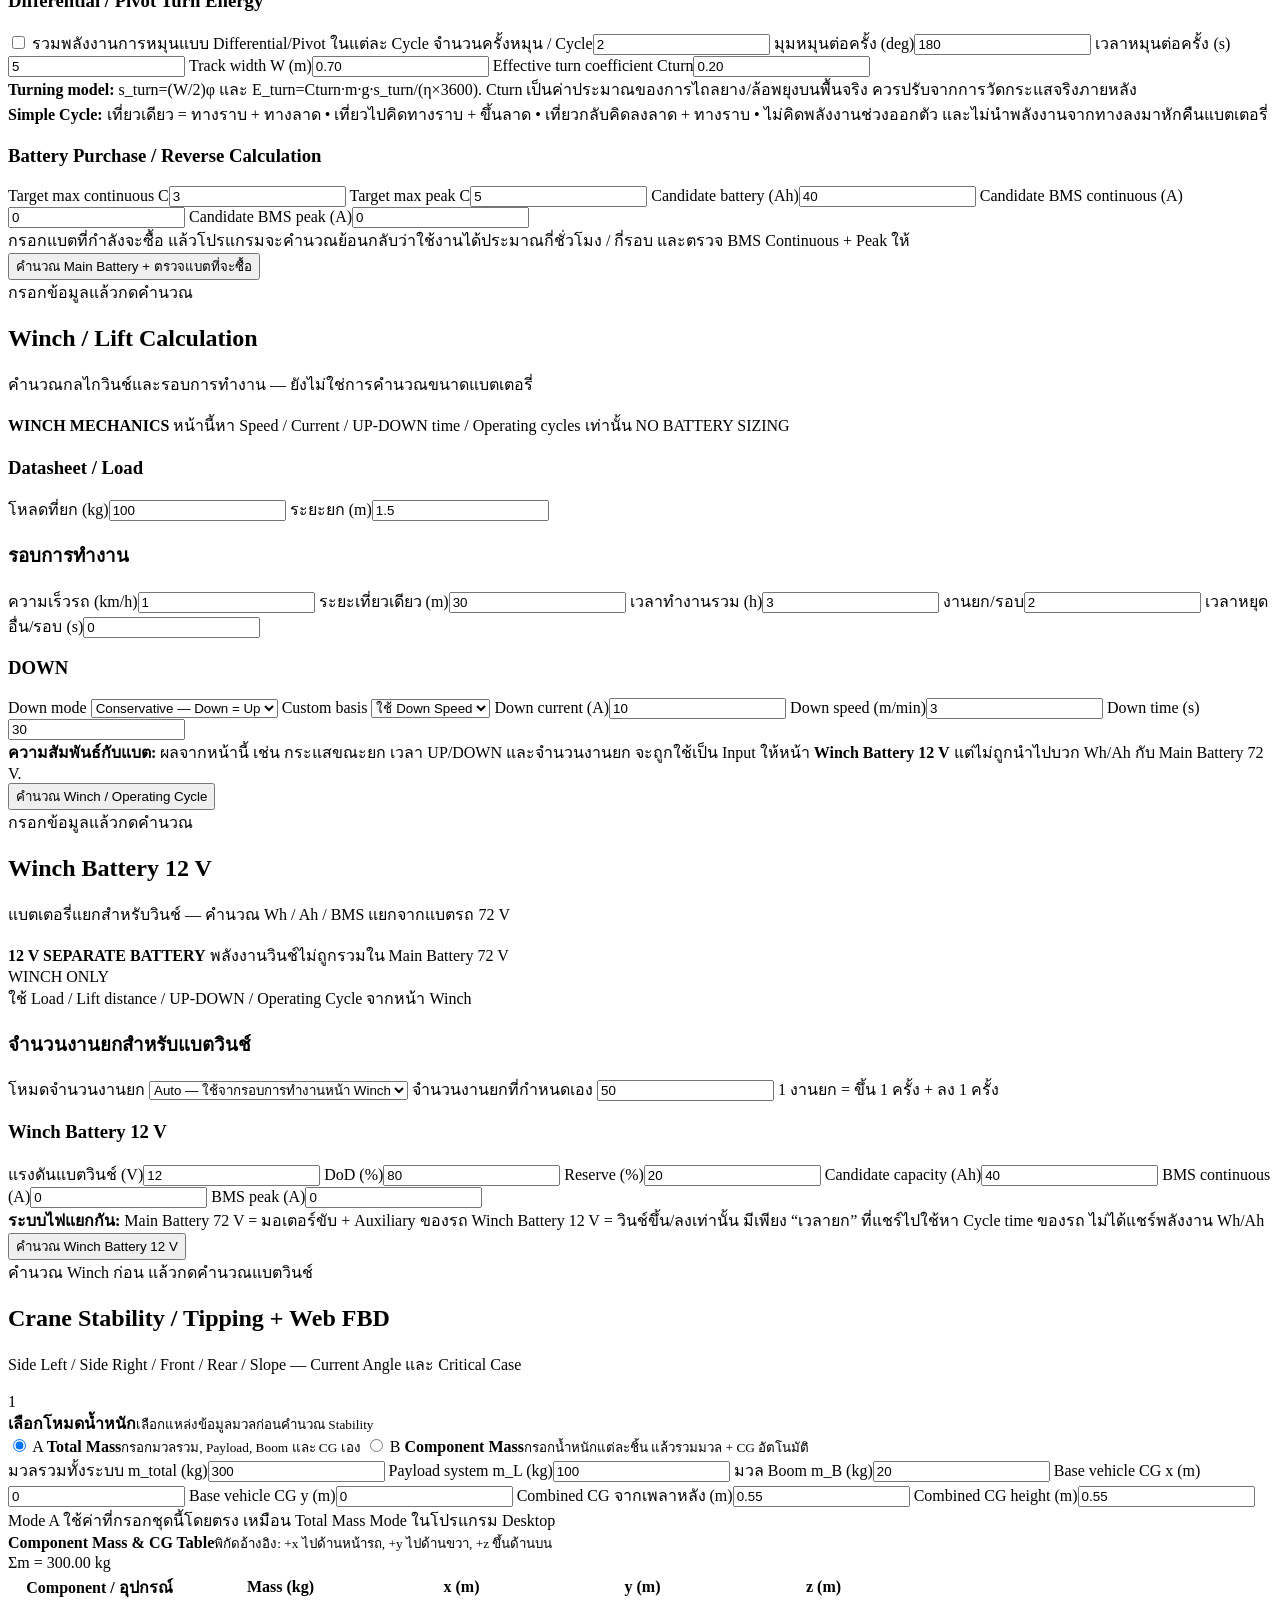
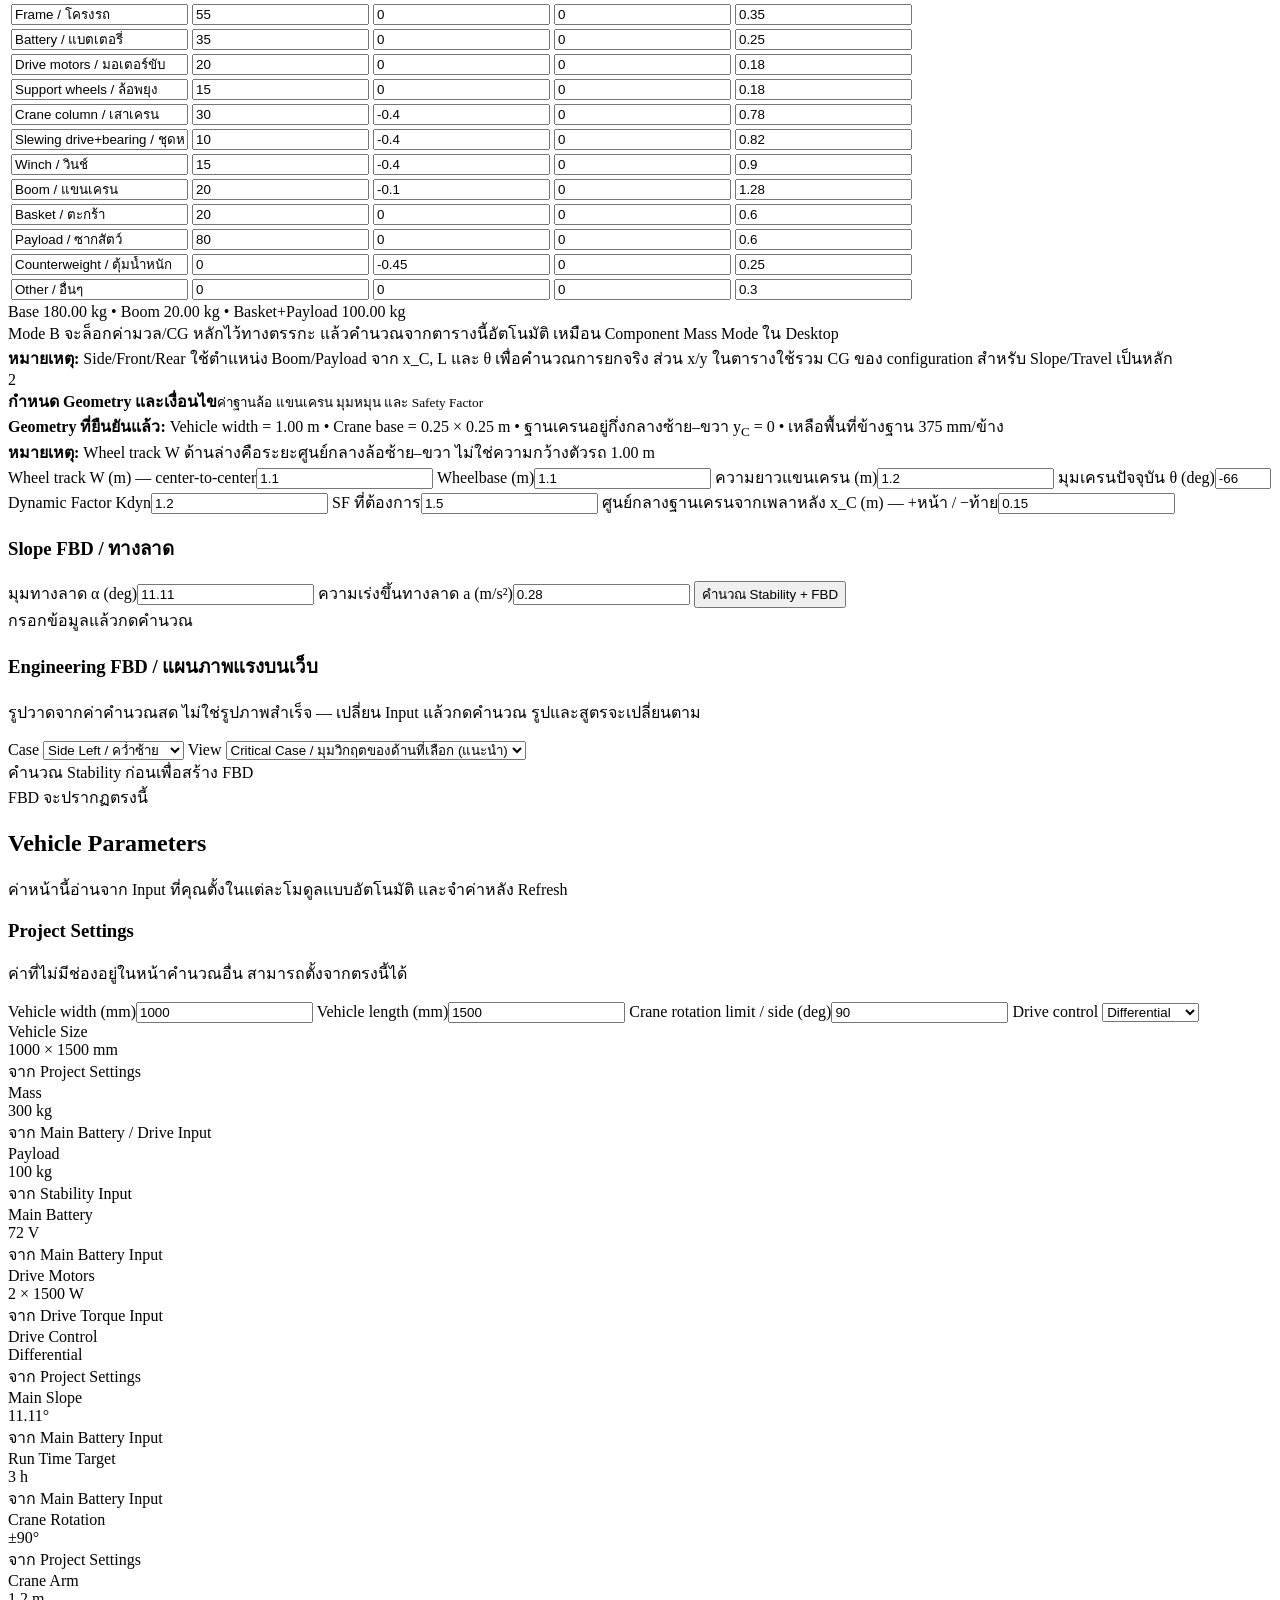
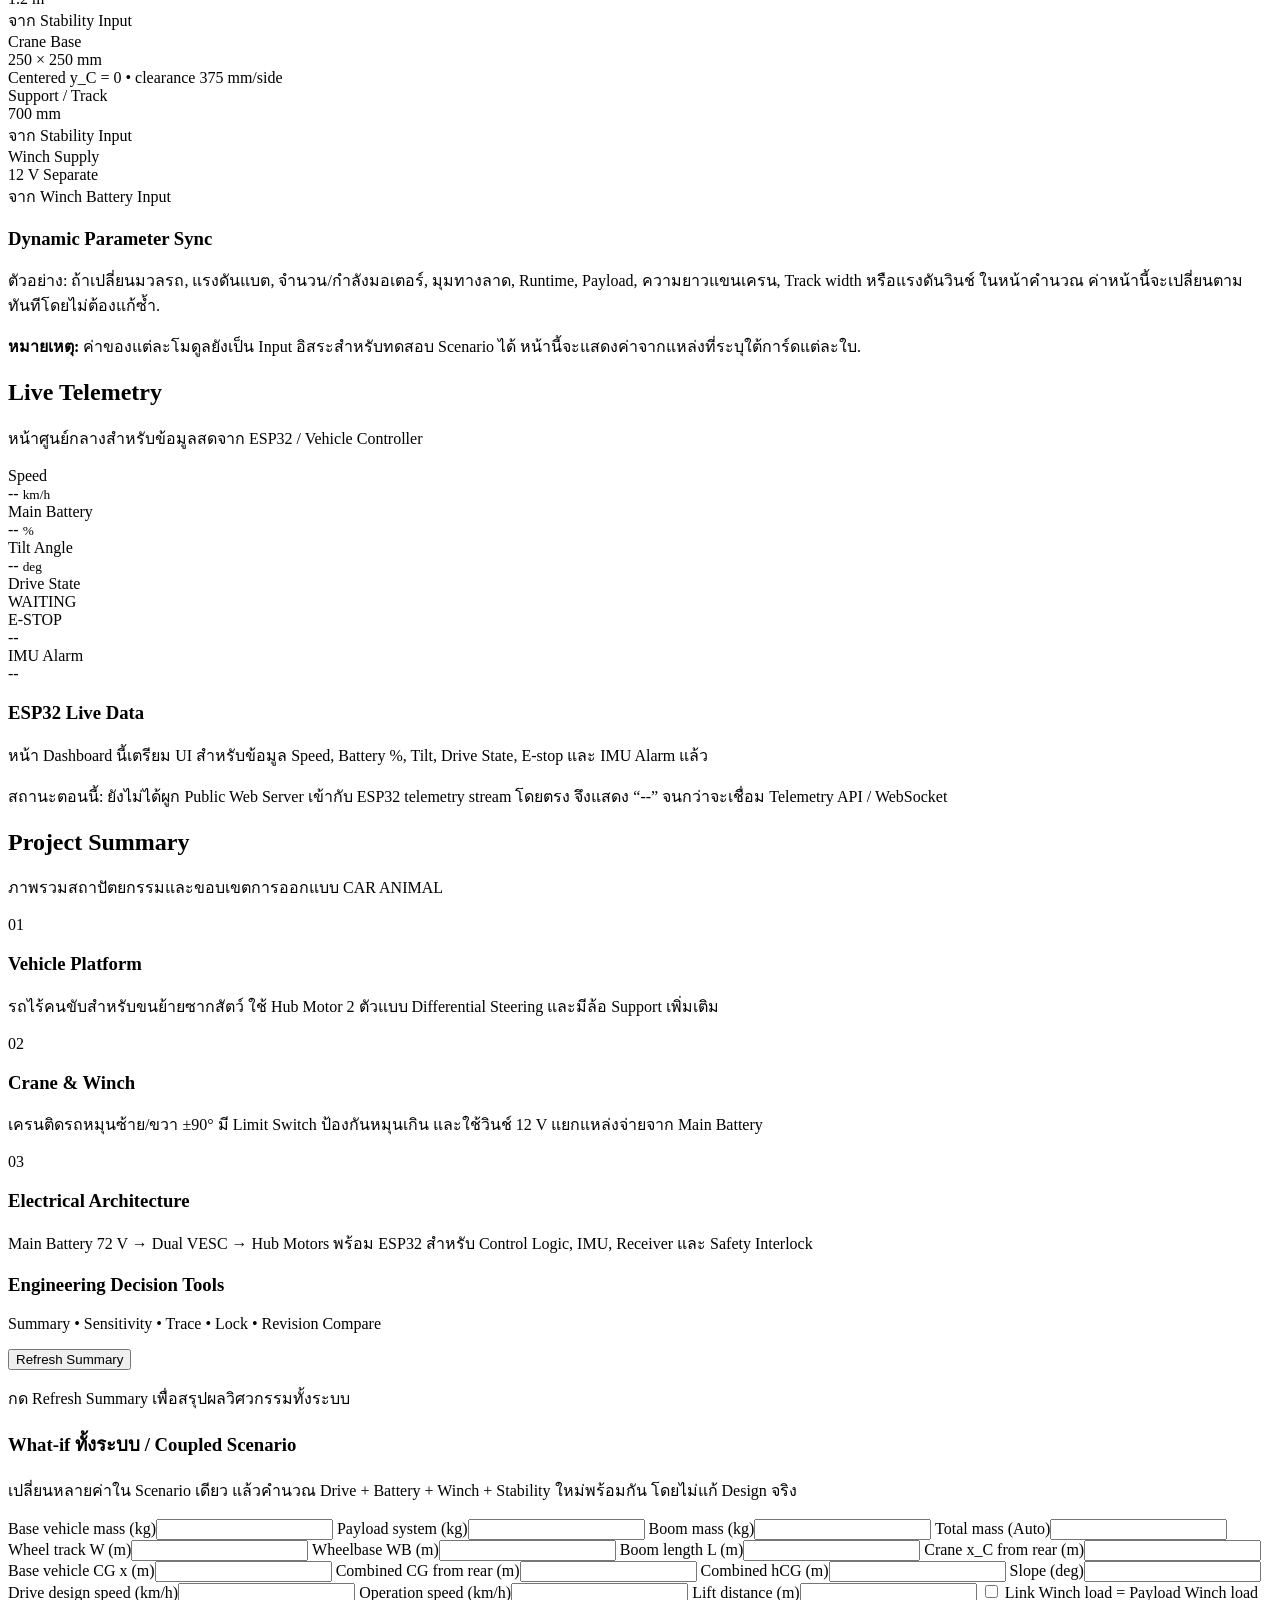
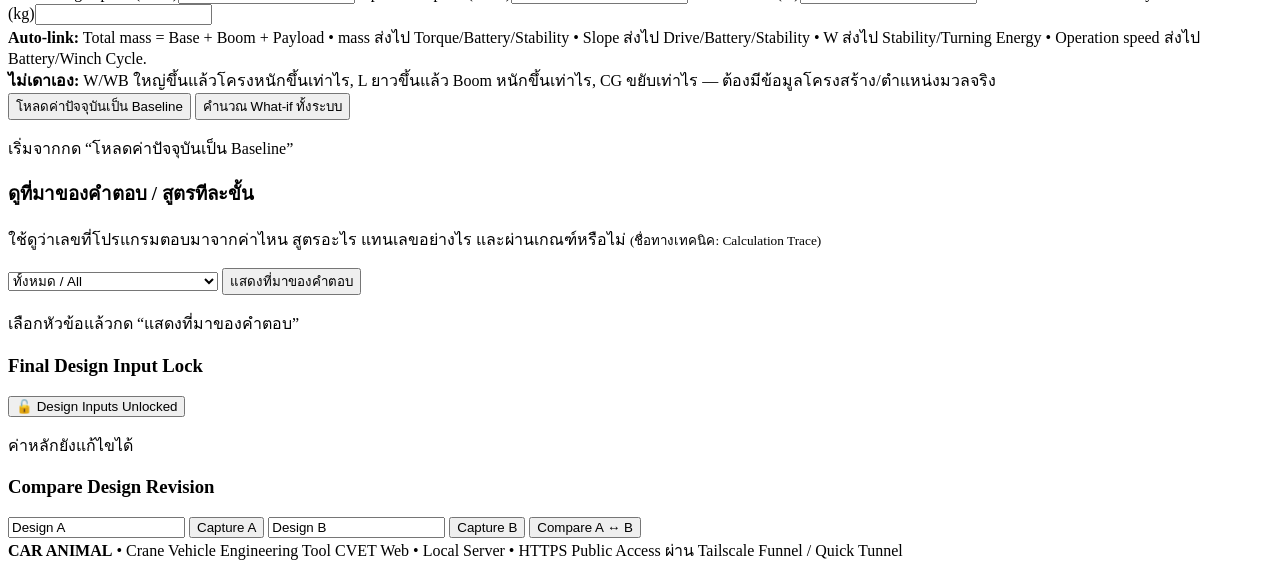
==== commit fd494bb7: "Redesign Web What-if as coupled scenario" ====
--- a/web/index.html
+++ b/web/index.html
@@ -4,7 +4,7 @@
   <meta charset="utf-8">
   <meta name="viewport" content="width=device-width,initial-scale=1,viewport-fit=cover">
   <title>Crane Vehicle Engineering Tool — Web</title>
-  <link rel="stylesheet" href="/static/style.css?v=53.8.46">
+  <link rel="stylesheet" href="/static/style.css?v=53.8.47">
 </head>
 <body>
   <header class="topbar">
@@ -670,11 +670,37 @@
         <div id="engineeringWorstSummary" class="result"><p class="check">กด Refresh Summary เพื่อสรุปผลวิศวกรรมทั้งระบบ</p></div>
 
         <div class="toolbox-grid">
-          <section class="toolbox-card">
-            <h3>Sensitivity / What-if</h3>
-            <label>ช่วงทดสอบ ± (%)<input id="webSensitivitySpan" type="number" min="5" max="50" value="20"></label>
-            <button id="runWebSensitivity" type="button">Run Sensitivity</button>
-            <div id="webSensitivityResult" class="result"></div>
+          <section class="toolbox-card whatif-card">
+            <h3>What-if ทั้งระบบ / Coupled Scenario</h3>
+            <p class="check">เปลี่ยนหลายค่าใน Scenario เดียว แล้วคำนวณ Drive + Battery + Winch + Stability ใหม่พร้อมกัน โดยไม่แก้ Design จริง</p>
+            <div class="whatif-grid">
+              <label>Base vehicle mass (kg)<input id="wiBaseMass" type="number" step="1"></label>
+              <label>Payload system (kg)<input id="wiPayload" type="number" step="1"></label>
+              <label>Boom mass (kg)<input id="wiBoomMass" type="number" step="1"></label>
+              <label>Total mass (Auto)<input id="wiTotalMass" type="text" readonly></label>
+              <label>Wheel track W (m)<input id="wiTrack" type="number" step="0.01"></label>
+              <label>Wheelbase WB (m)<input id="wiWheelbase" type="number" step="0.01"></label>
+              <label>Boom length L (m)<input id="wiBoomLength" type="number" step="0.01"></label>
+              <label>Crane x_C from rear (m)<input id="wiCraneX" type="number" step="0.01"></label>
+              <label>Base vehicle CG x (m)<input id="wiBaseCgX" type="number" step="0.01"></label>
+              <label>Combined CG from rear (m)<input id="wiCombinedCgRear" type="number" step="0.01"></label>
+              <label>Combined hCG (m)<input id="wiHcg" type="number" step="0.01"></label>
+              <label>Slope (deg)<input id="wiSlope" type="number" step="0.1"></label>
+              <label>Drive design speed (km/h)<input id="wiDriveSpeed" type="number" step="0.1"></label>
+              <label>Operation speed (km/h)<input id="wiOperationSpeed" type="number" step="0.1"></label>
+              <label>Lift distance (m)<input id="wiLift" type="number" step="0.05"></label>
+              <label class="whatif-link"><input id="wiLinkWinchPayload" type="checkbox"> Link Winch load = Payload</label>
+              <label>Winch load (kg)<input id="wiWinchLoad" type="number" step="1"></label>
+            </div>
+            <div class="notice small-note">
+              <b>Auto-link:</b> Total mass = Base + Boom + Payload • mass ส่งไป Torque/Battery/Stability • Slope ส่งไป Drive/Battery/Stability • W ส่งไป Stability/Turning Energy • Operation speed ส่งไป Battery/Winch Cycle.<br>
+              <b>ไม่เดาเอง:</b> W/WB ใหญ่ขึ้นแล้วโครงหนักขึ้นเท่าไร, L ยาวขึ้นแล้ว Boom หนักขึ้นเท่าไร, CG ขยับเท่าไร — ต้องมีข้อมูลโครงสร้าง/ตำแหน่งมวลจริง
+            </div>
+            <div class="revision-buttons">
+              <button id="loadWebWhatIfBaseline" type="button">โหลดค่าปัจจุบันเป็น Baseline</button>
+              <button id="runWebSensitivity" type="button">คำนวณ What-if ทั้งระบบ</button>
+            </div>
+            <div id="webSensitivityResult" class="result"><p class="check">เริ่มจากกด “โหลดค่าปัจจุบันเป็น Baseline”</p></div>
           </section>
 
           <section class="toolbox-card">
@@ -720,7 +746,7 @@
     <span>CVET Web • Local Server • HTTPS Public Access ผ่าน Tailscale Funnel / Quick Tunnel</span>
   </footer>
 
-  <script src="/static/app.js?v=53.8.46"></script>
-  <script src="/static/details.js?v=53.8.46"></script>
+  <script src="/static/app.js?v=53.8.47"></script>
+  <script src="/static/details.js?v=53.8.47"></script>
 </body>
 </html>
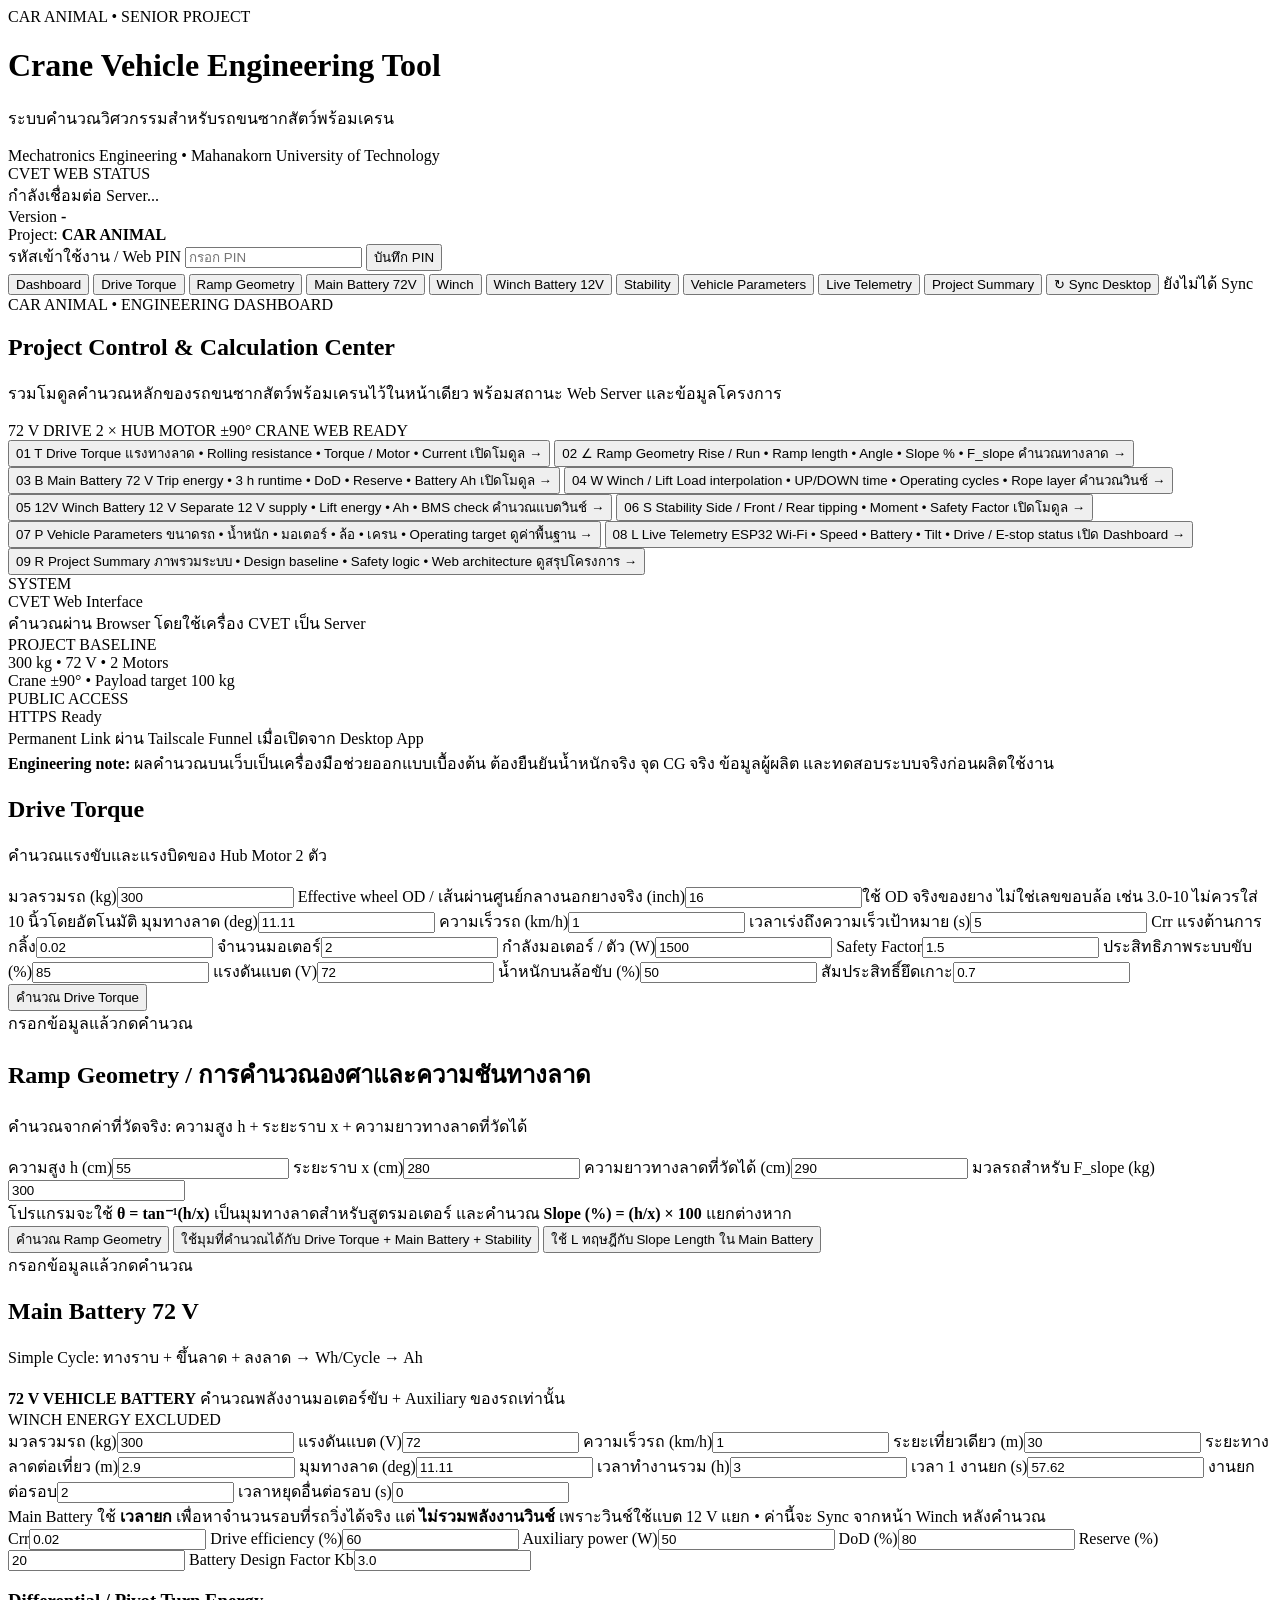
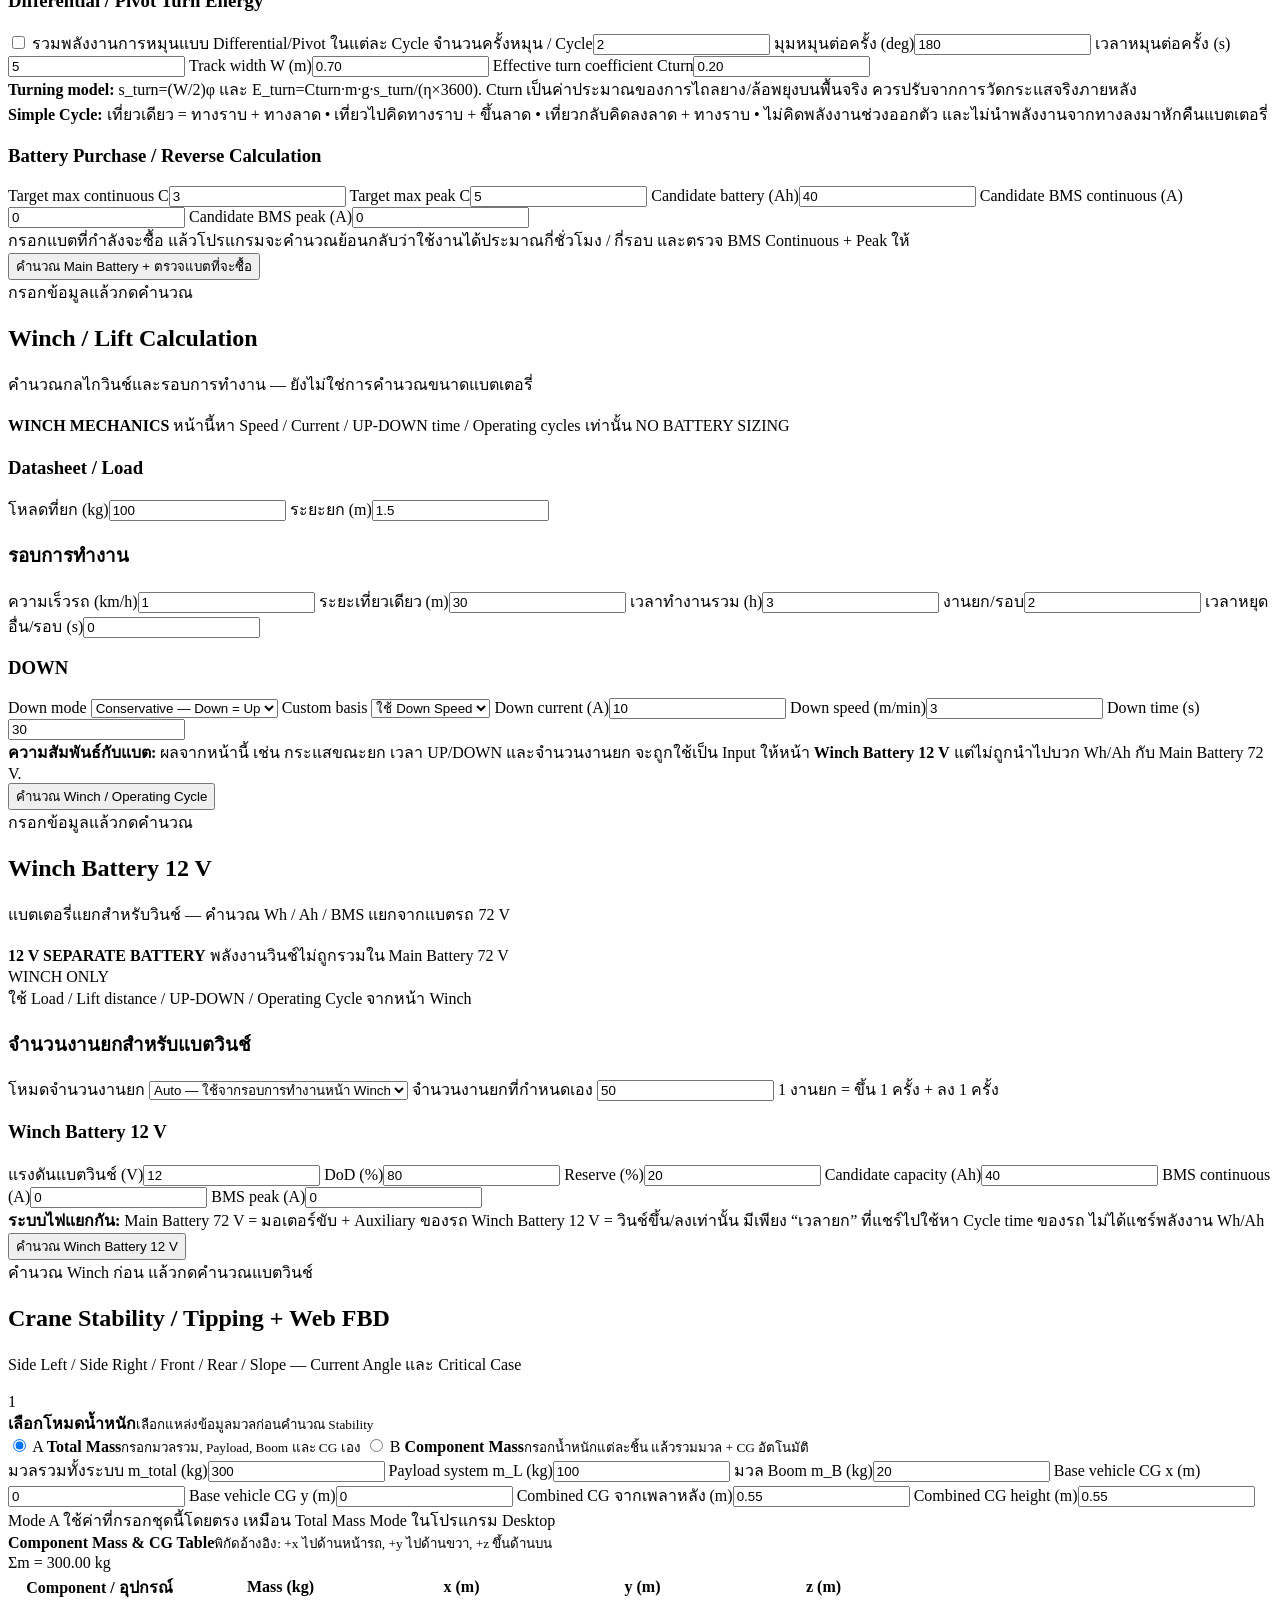
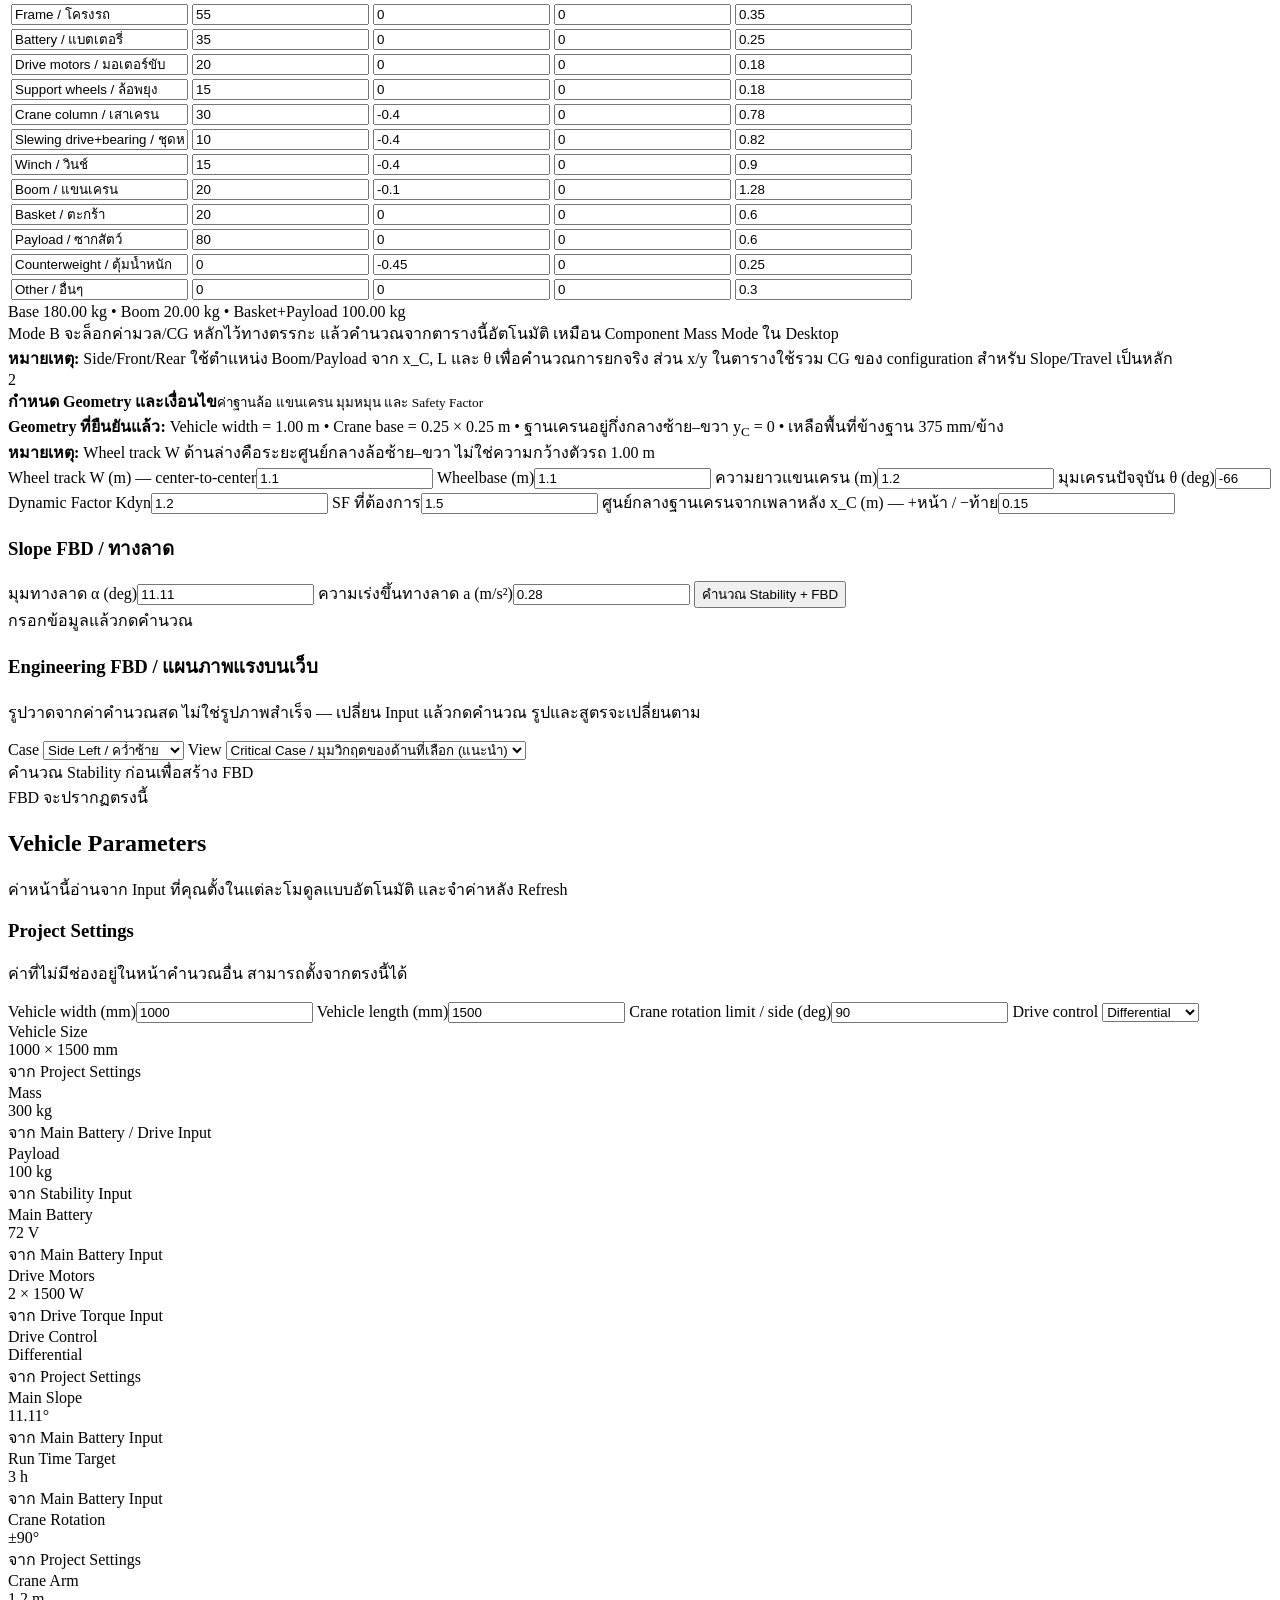
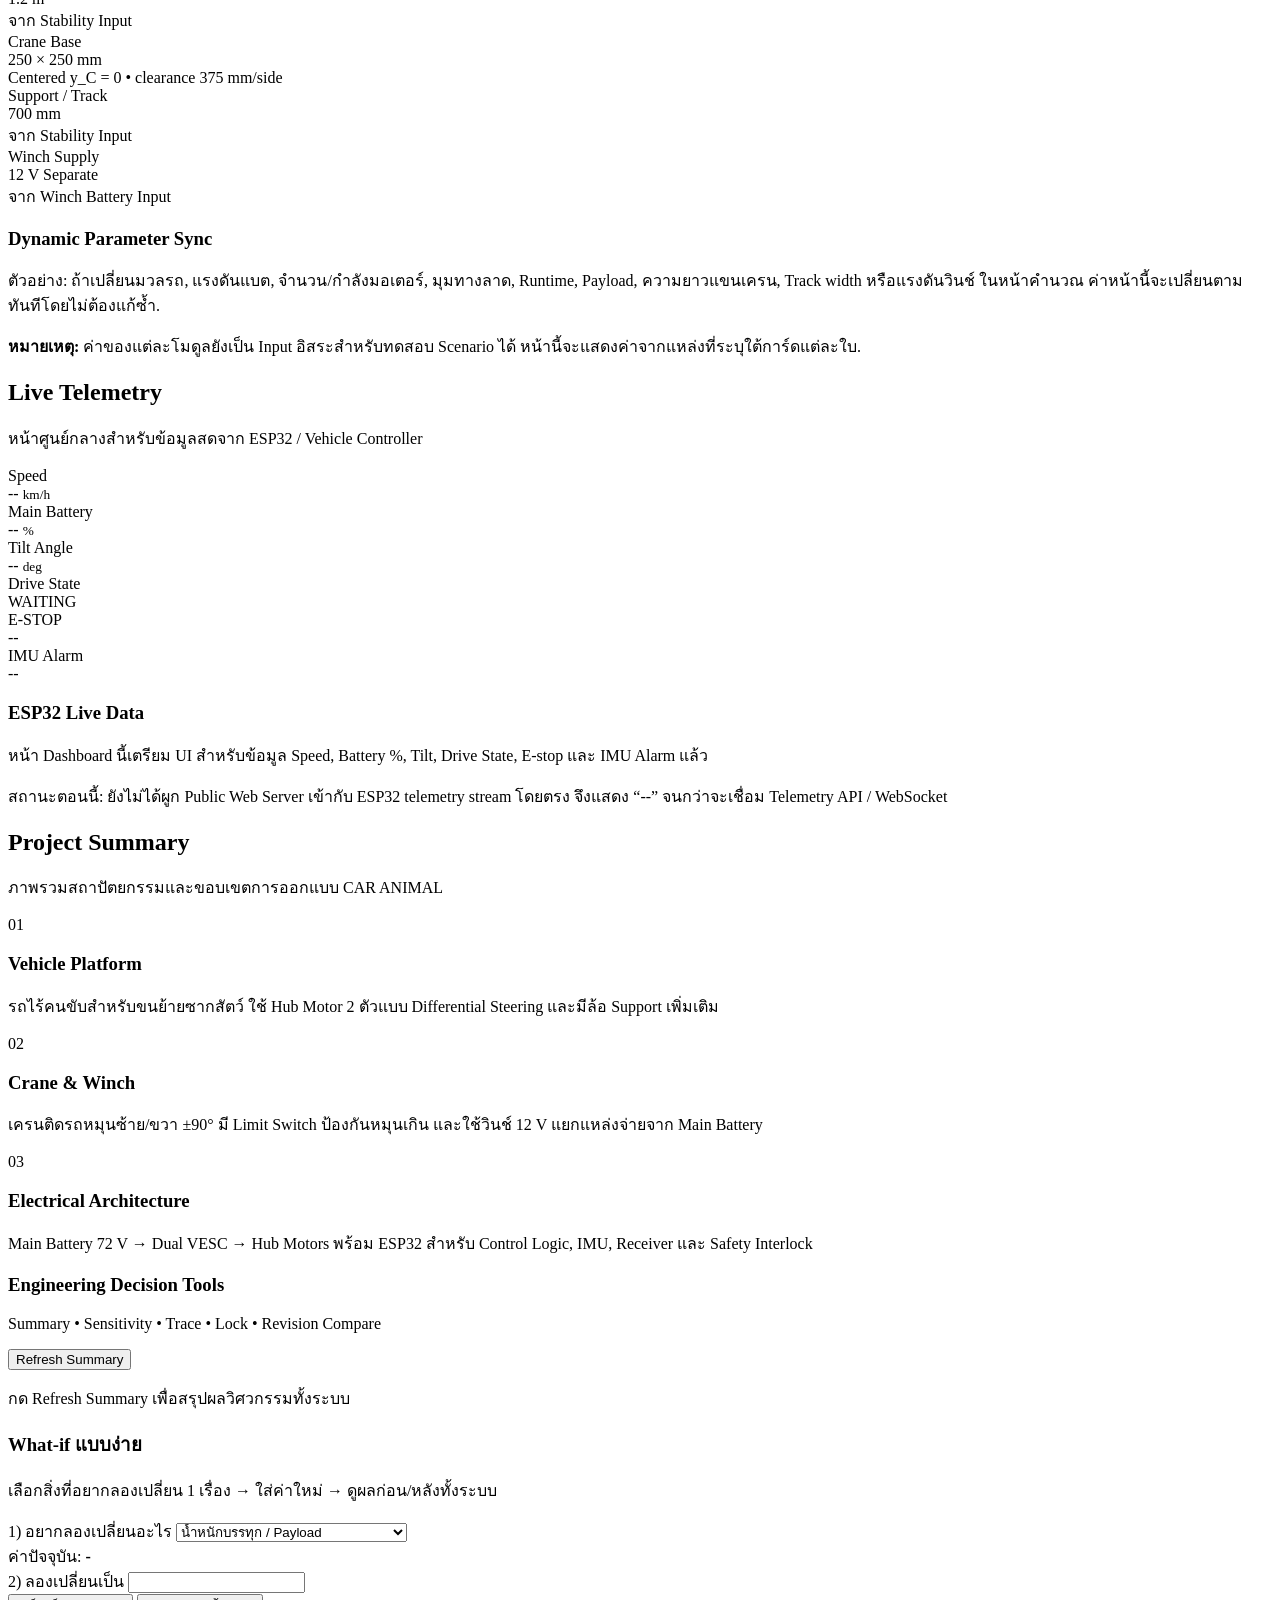
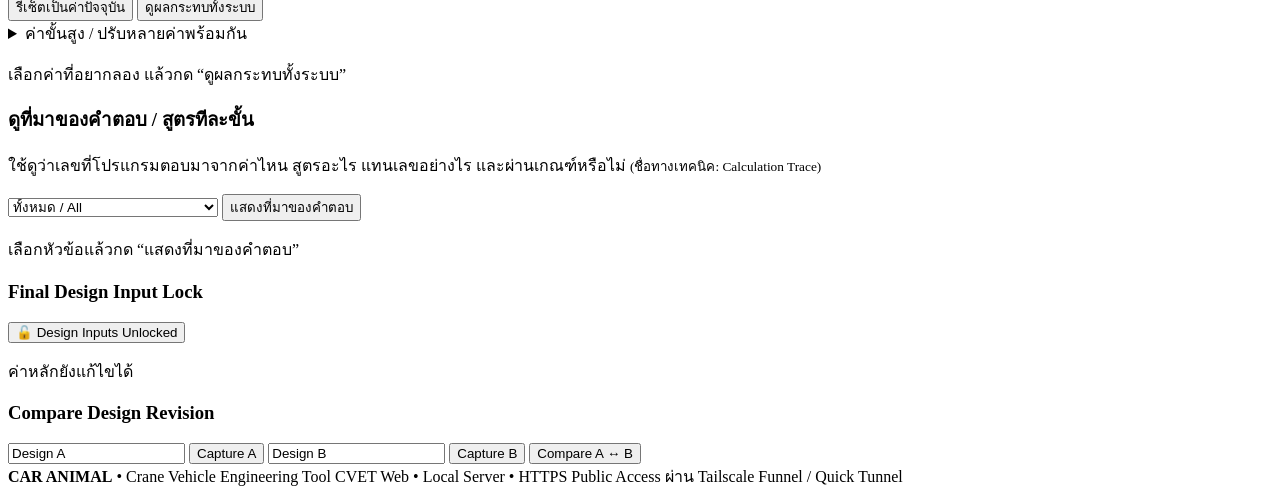
==== commit b1ed62cd: "Simplify Web What-if to guided workflow" ====
--- a/web/index.html
+++ b/web/index.html
@@ -4,7 +4,7 @@
   <meta charset="utf-8">
   <meta name="viewport" content="width=device-width,initial-scale=1,viewport-fit=cover">
   <title>Crane Vehicle Engineering Tool — Web</title>
-  <link rel="stylesheet" href="/static/style.css?v=53.8.47">
+  <link rel="stylesheet" href="/static/style.css?v=53.8.48">
 </head>
 <body>
   <header class="topbar">
@@ -671,36 +671,57 @@
 
         <div class="toolbox-grid">
           <section class="toolbox-card whatif-card">
-            <h3>What-if ทั้งระบบ / Coupled Scenario</h3>
-            <p class="check">เปลี่ยนหลายค่าใน Scenario เดียว แล้วคำนวณ Drive + Battery + Winch + Stability ใหม่พร้อมกัน โดยไม่แก้ Design จริง</p>
-            <div class="whatif-grid">
-              <label>Base vehicle mass (kg)<input id="wiBaseMass" type="number" step="1"></label>
-              <label>Payload system (kg)<input id="wiPayload" type="number" step="1"></label>
-              <label>Boom mass (kg)<input id="wiBoomMass" type="number" step="1"></label>
-              <label>Total mass (Auto)<input id="wiTotalMass" type="text" readonly></label>
-              <label>Wheel track W (m)<input id="wiTrack" type="number" step="0.01"></label>
-              <label>Wheelbase WB (m)<input id="wiWheelbase" type="number" step="0.01"></label>
-              <label>Boom length L (m)<input id="wiBoomLength" type="number" step="0.01"></label>
-              <label>Crane x_C from rear (m)<input id="wiCraneX" type="number" step="0.01"></label>
-              <label>Base vehicle CG x (m)<input id="wiBaseCgX" type="number" step="0.01"></label>
-              <label>Combined CG from rear (m)<input id="wiCombinedCgRear" type="number" step="0.01"></label>
-              <label>Combined hCG (m)<input id="wiHcg" type="number" step="0.01"></label>
-              <label>Slope (deg)<input id="wiSlope" type="number" step="0.1"></label>
-              <label>Drive design speed (km/h)<input id="wiDriveSpeed" type="number" step="0.1"></label>
-              <label>Operation speed (km/h)<input id="wiOperationSpeed" type="number" step="0.1"></label>
-              <label>Lift distance (m)<input id="wiLift" type="number" step="0.05"></label>
-              <label class="whatif-link"><input id="wiLinkWinchPayload" type="checkbox"> Link Winch load = Payload</label>
-              <label>Winch load (kg)<input id="wiWinchLoad" type="number" step="1"></label>
+            <h3>What-if แบบง่าย</h3>
+            <p class="check">เลือกสิ่งที่อยากลองเปลี่ยน 1 เรื่อง → ใส่ค่าใหม่ → ดูผลก่อน/หลังทั้งระบบ</p>
+
+            <div class="simple-whatif">
+              <label>1) อยากลองเปลี่ยนอะไร
+                <select id="wiQuickParam">
+                  <option value="payload">น้ำหนักบรรทุก / Payload</option>
+                  <option value="track">ความกว้างฐานล้อ / Track width W</option>
+                  <option value="boom_length">ความยาวแขนเครน / Boom length L</option>
+                  <option value="crane_x">ตำแหน่งฐานเครน / Crane x_C</option>
+                  <option value="slope">มุมทางลาด / Slope</option>
+                  <option value="operation_speed">ความเร็วใช้งาน / Operation speed</option>
+                  <option value="lift">ระยะยก Winch / Lift distance</option>
+                </select>
+              </label>
+              <div class="whatif-current">ค่าปัจจุบัน: <b id="wiQuickCurrent">-</b></div>
+              <label>2) ลองเปลี่ยนเป็น
+                <input id="wiQuickValue" type="number" step="0.01">
+              </label>
+              <div id="wiQuickImpact" class="notice small-note"></div>
             </div>
-            <div class="notice small-note">
-              <b>Auto-link:</b> Total mass = Base + Boom + Payload • mass ส่งไป Torque/Battery/Stability • Slope ส่งไป Drive/Battery/Stability • W ส่งไป Stability/Turning Energy • Operation speed ส่งไป Battery/Winch Cycle.<br>
-              <b>ไม่เดาเอง:</b> W/WB ใหญ่ขึ้นแล้วโครงหนักขึ้นเท่าไร, L ยาวขึ้นแล้ว Boom หนักขึ้นเท่าไร, CG ขยับเท่าไร — ต้องมีข้อมูลโครงสร้าง/ตำแหน่งมวลจริง
+
+            <div class="revision-buttons">
+              <button id="loadWebWhatIfBaseline" type="button">รีเซ็ตเป็นค่าปัจจุบัน</button>
+              <button id="runWebSensitivity" type="button">ดูผลกระทบทั้งระบบ</button>
             </div>
-            <div class="revision-buttons">
-              <button id="loadWebWhatIfBaseline" type="button">โหลดค่าปัจจุบันเป็น Baseline</button>
-              <button id="runWebSensitivity" type="button">คำนวณ What-if ทั้งระบบ</button>
-            </div>
-            <div id="webSensitivityResult" class="result"><p class="check">เริ่มจากกด “โหลดค่าปัจจุบันเป็น Baseline”</p></div>
+
+            <details class="whatif-advanced">
+              <summary>ค่าขั้นสูง / ปรับหลายค่าพร้อมกัน</summary>
+              <div class="whatif-grid">
+                <label>Base vehicle mass (kg)<input id="wiBaseMass" type="number" step="1"></label>
+                <label>Payload system (kg)<input id="wiPayload" type="number" step="1"></label>
+                <label>Boom mass (kg)<input id="wiBoomMass" type="number" step="1"></label>
+                <label>Total mass (Auto)<input id="wiTotalMass" type="text" readonly></label>
+                <label>Wheel track W (m)<input id="wiTrack" type="number" step="0.01"></label>
+                <label>Wheelbase WB (m)<input id="wiWheelbase" type="number" step="0.01"></label>
+                <label>Boom length L (m)<input id="wiBoomLength" type="number" step="0.01"></label>
+                <label>Crane x_C from rear (m)<input id="wiCraneX" type="number" step="0.01"></label>
+                <label>Base vehicle CG x (m)<input id="wiBaseCgX" type="number" step="0.01"></label>
+                <label>Combined CG from rear (m)<input id="wiCombinedCgRear" type="number" step="0.01"></label>
+                <label>Combined hCG (m)<input id="wiHcg" type="number" step="0.01"></label>
+                <label>Slope (deg)<input id="wiSlope" type="number" step="0.1"></label>
+                <label>Drive design speed (km/h)<input id="wiDriveSpeed" type="number" step="0.1"></label>
+                <label>Operation speed (km/h)<input id="wiOperationSpeed" type="number" step="0.1"></label>
+                <label>Lift distance (m)<input id="wiLift" type="number" step="0.05"></label>
+                <label class="whatif-link"><input id="wiLinkWinchPayload" type="checkbox"> ให้ Winch load เปลี่ยนตาม Payload</label>
+                <label>Winch load (kg)<input id="wiWinchLoad" type="number" step="1"></label>
+              </div>
+            </details>
+
+            <div id="webSensitivityResult" class="result"><p class="check">เลือกค่าที่อยากลอง แล้วกด “ดูผลกระทบทั้งระบบ”</p></div>
           </section>
 
           <section class="toolbox-card">
@@ -746,7 +767,7 @@
     <span>CVET Web • Local Server • HTTPS Public Access ผ่าน Tailscale Funnel / Quick Tunnel</span>
   </footer>
 
-  <script src="/static/app.js?v=53.8.47"></script>
-  <script src="/static/details.js?v=53.8.47"></script>
+  <script src="/static/app.js?v=53.8.48"></script>
+  <script src="/static/details.js?v=53.8.48"></script>
 </body>
 </html>
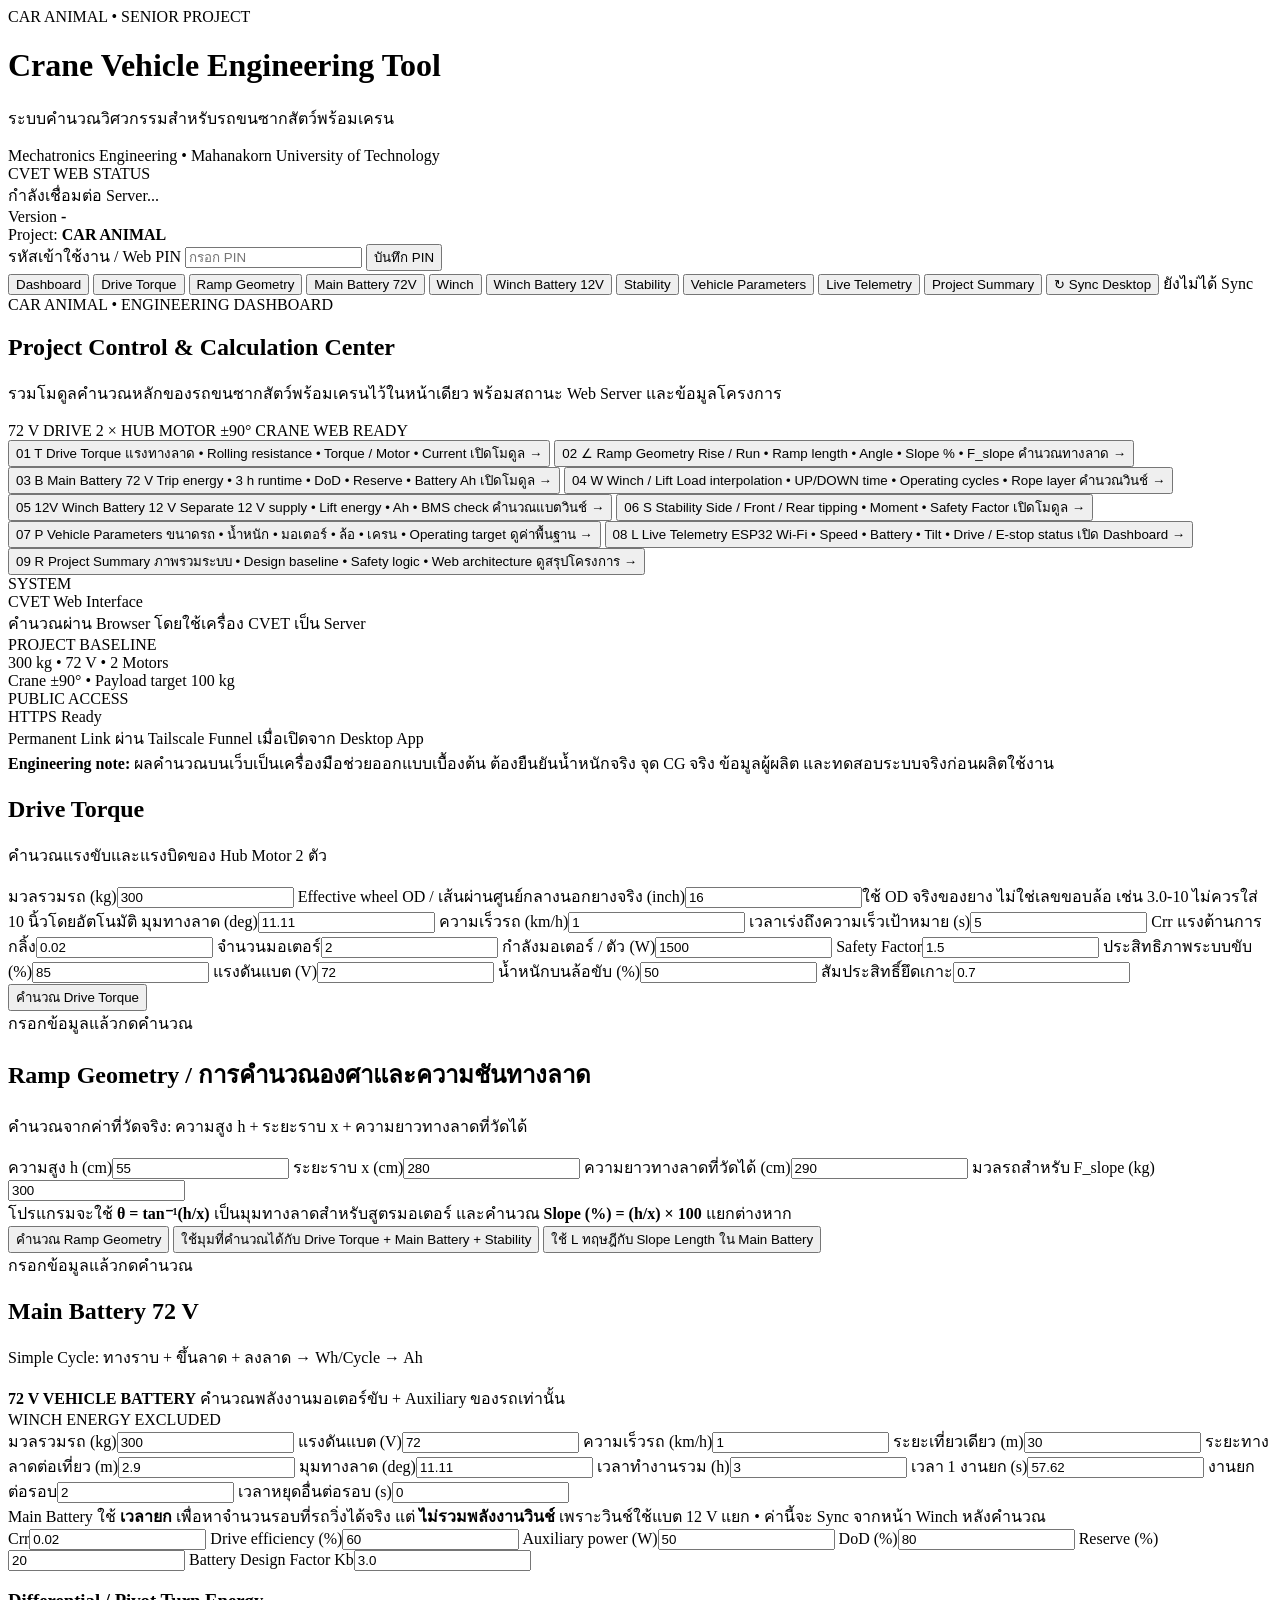
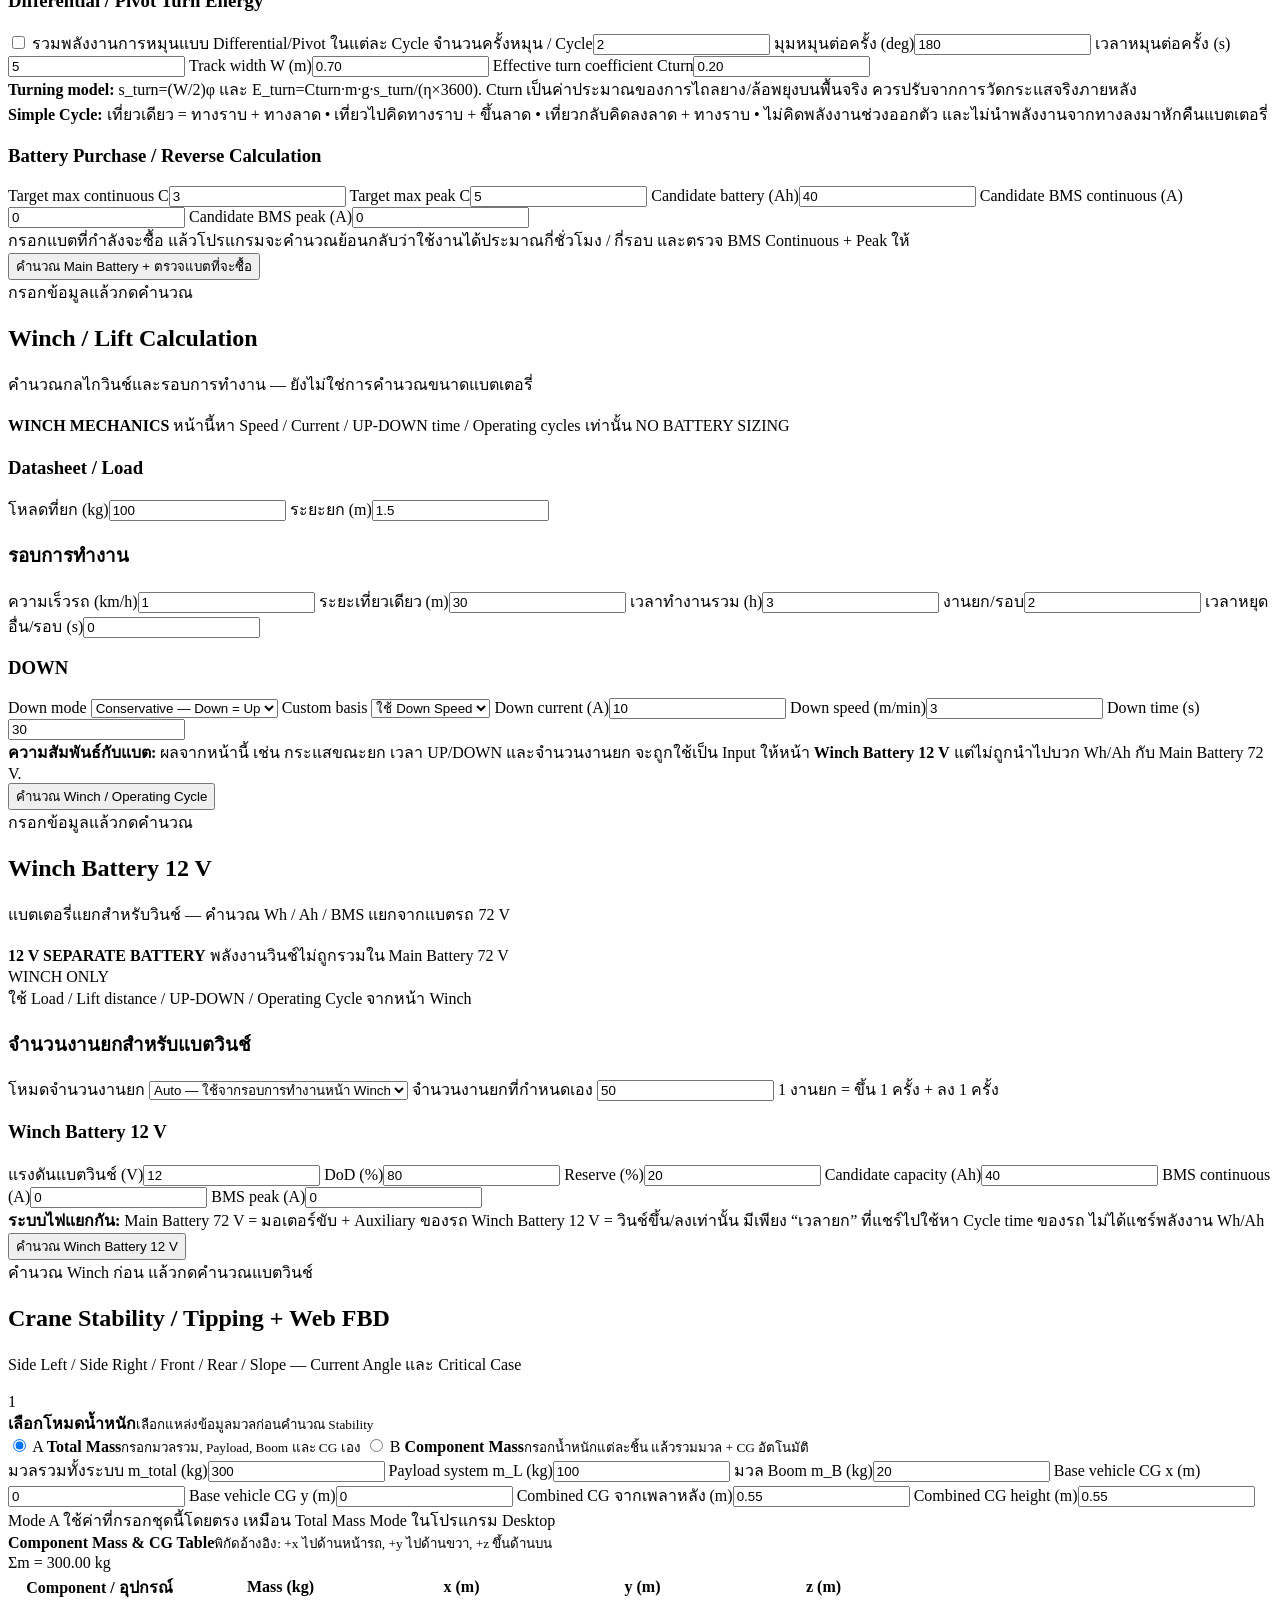
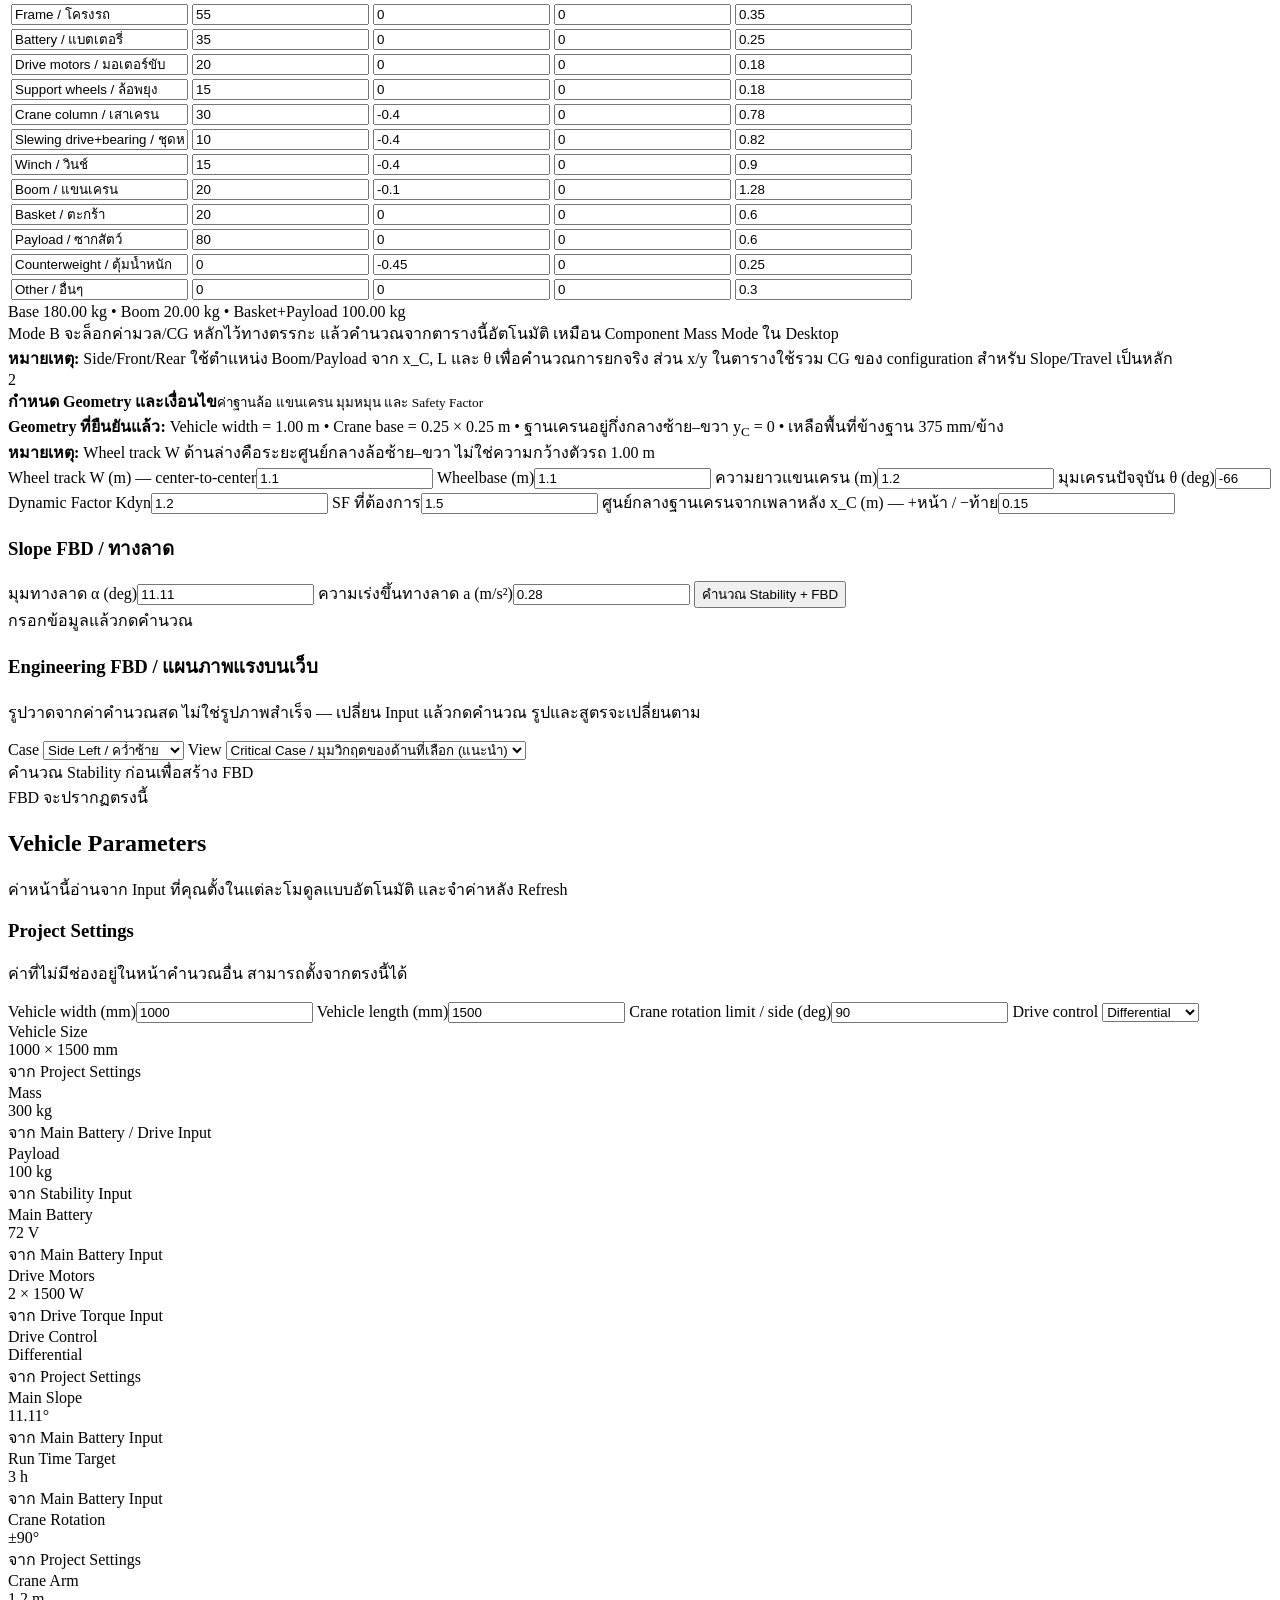
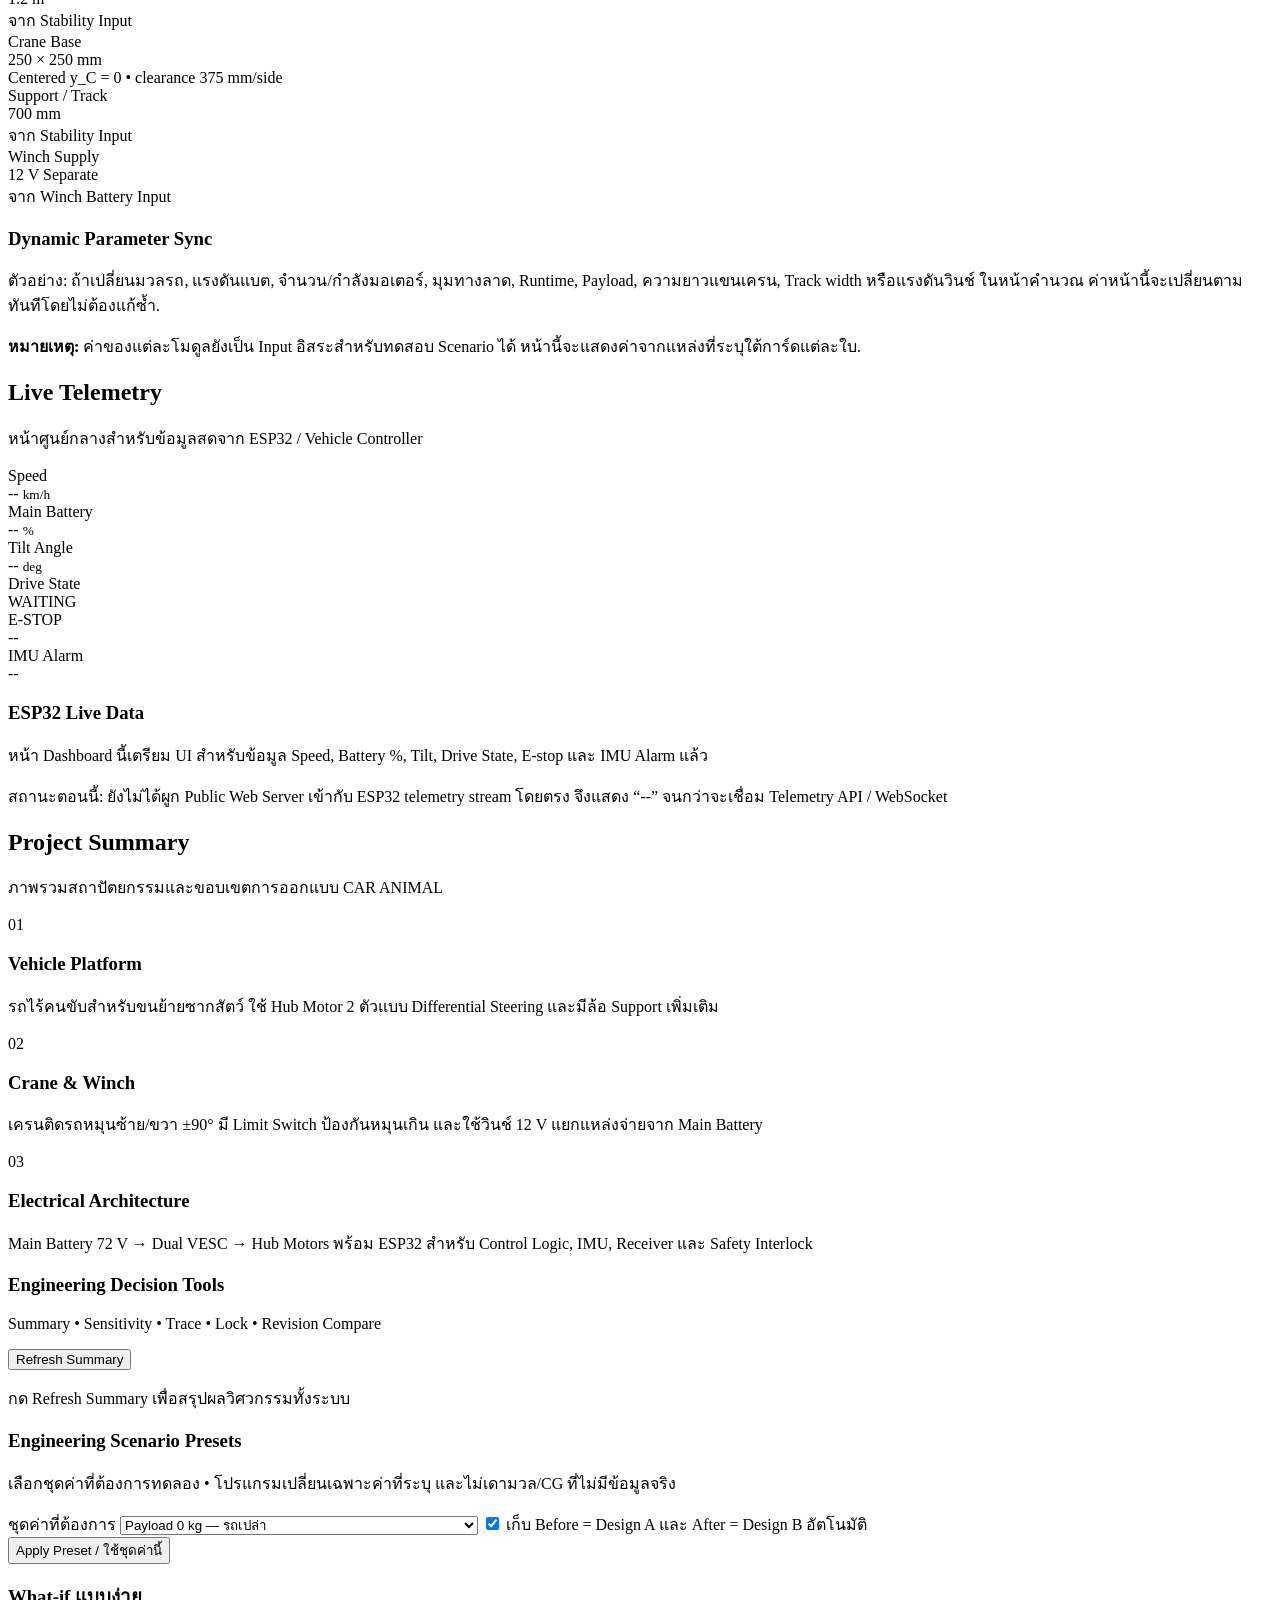
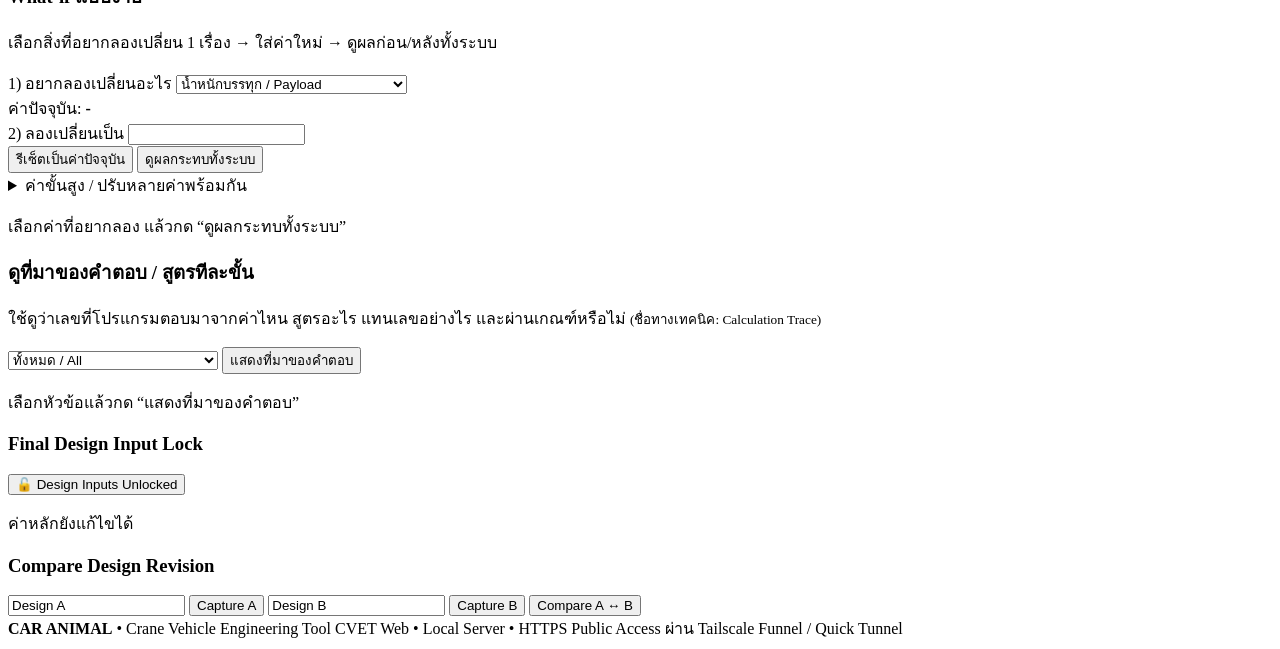
==== commit 8285ac59: "Add engineering scenario presets to Web" ====
--- a/web/index.html
+++ b/web/index.html
@@ -4,7 +4,7 @@
   <meta charset="utf-8">
   <meta name="viewport" content="width=device-width,initial-scale=1,viewport-fit=cover">
   <title>Crane Vehicle Engineering Tool — Web</title>
-  <link rel="stylesheet" href="/static/style.css?v=53.8.48">
+  <link rel="stylesheet" href="/static/style.css?v=53.8.49">
 </head>
 <body>
   <header class="topbar">
@@ -670,6 +670,27 @@
         <div id="engineeringWorstSummary" class="result"><p class="check">กด Refresh Summary เพื่อสรุปผลวิศวกรรมทั้งระบบ</p></div>
 
         <div class="toolbox-grid">
+          <section class="toolbox-card preset-card">
+            <h3>Engineering Scenario Presets</h3>
+            <p class="check">เลือกชุดค่าที่ต้องการทดลอง • โปรแกรมเปลี่ยนเฉพาะค่าที่ระบุ และไม่เดามวล/CG ที่ไม่มีข้อมูลจริง</p>
+            <label>ชุดค่าที่ต้องการ
+              <select id="webScenarioPreset">
+                <option value="payload_0">Payload 0 kg — รถเปล่า</option>
+                <option value="payload_50">Payload 50 kg</option>
+                <option value="payload_100">Payload 100 kg — เป้าหมาย</option>
+                <option value="track_070">Track W = 0.70 m</option>
+                <option value="track_100">Track W = 1.00 m</option>
+                <option value="boom_120">Boom L = 1.20 m</option>
+                <option value="boom_150">Boom L = 1.50 m</option>
+                <option value="slope_19">Slope = 19°</option>
+                <option value="project_target">Project Target — Payload 100 kg + L 1.20 m + Slope 19°</option>
+              </select>
+            </label>
+            <label class="preset-compare"><input id="webPresetAutoCompare" type="checkbox" checked> เก็บ Before = Design A และ After = Design B อัตโนมัติ</label>
+            <div id="webPresetPreview" class="notice small-note"></div>
+            <button id="applyWebScenarioPreset" type="button">Apply Preset / ใช้ชุดค่านี้</button>
+          </section>
+
           <section class="toolbox-card whatif-card">
             <h3>What-if แบบง่าย</h3>
             <p class="check">เลือกสิ่งที่อยากลองเปลี่ยน 1 เรื่อง → ใส่ค่าใหม่ → ดูผลก่อน/หลังทั้งระบบ</p>
@@ -767,7 +788,7 @@
     <span>CVET Web • Local Server • HTTPS Public Access ผ่าน Tailscale Funnel / Quick Tunnel</span>
   </footer>
 
-  <script src="/static/app.js?v=53.8.48"></script>
-  <script src="/static/details.js?v=53.8.48"></script>
+  <script src="/static/app.js?v=53.8.49"></script>
+  <script src="/static/details.js?v=53.8.49"></script>
 </body>
 </html>
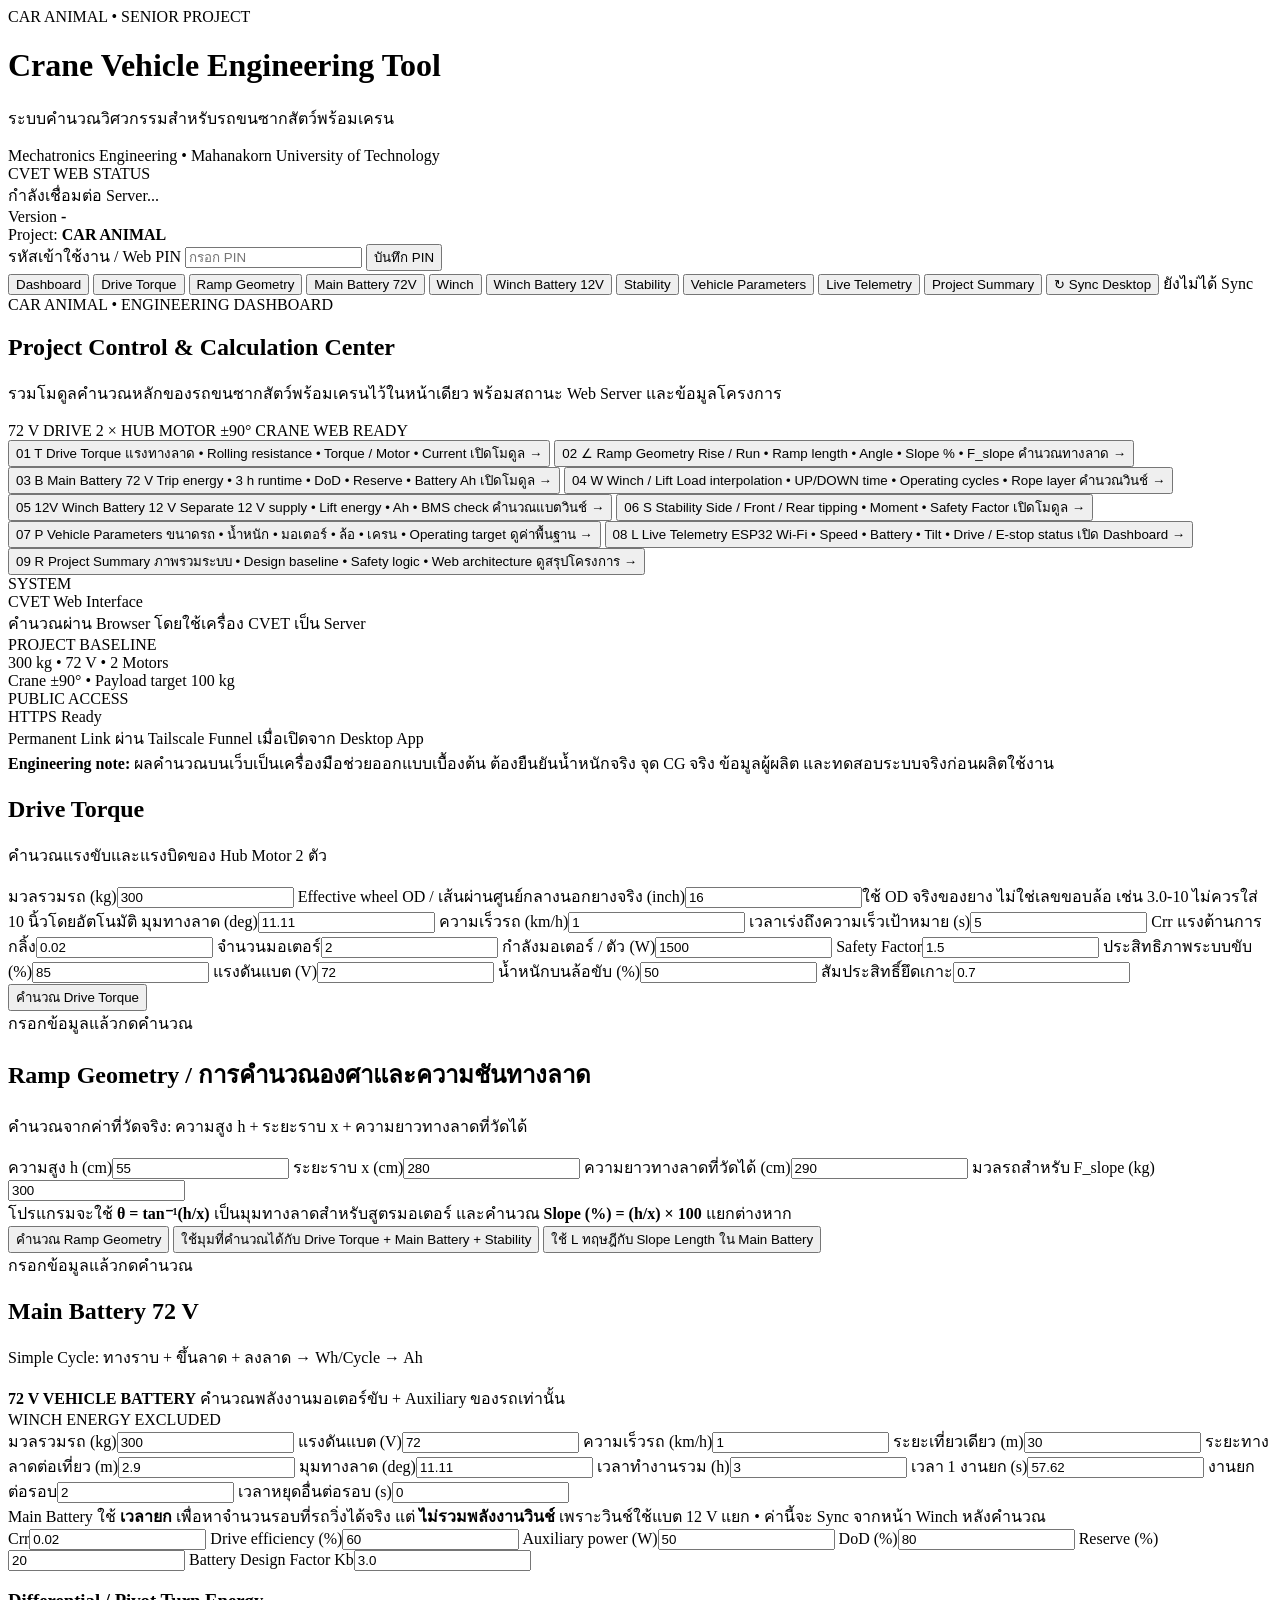
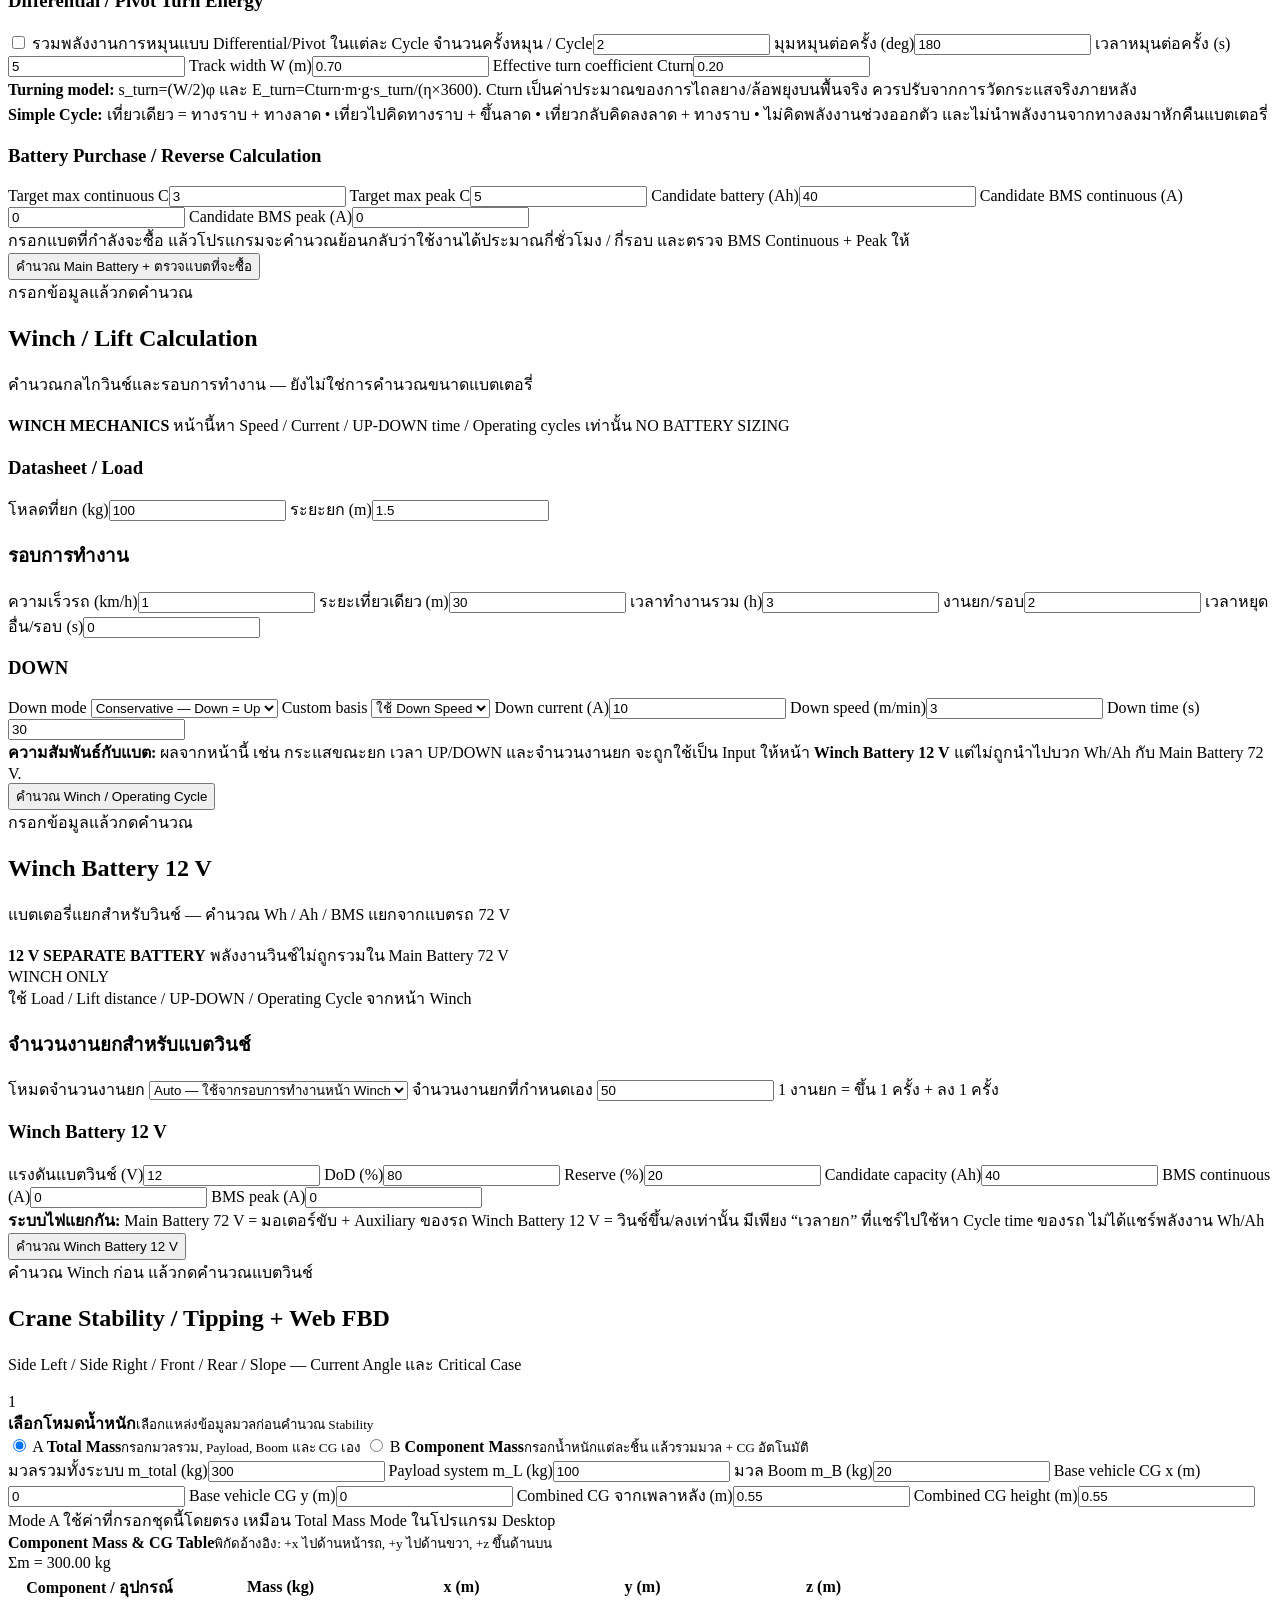
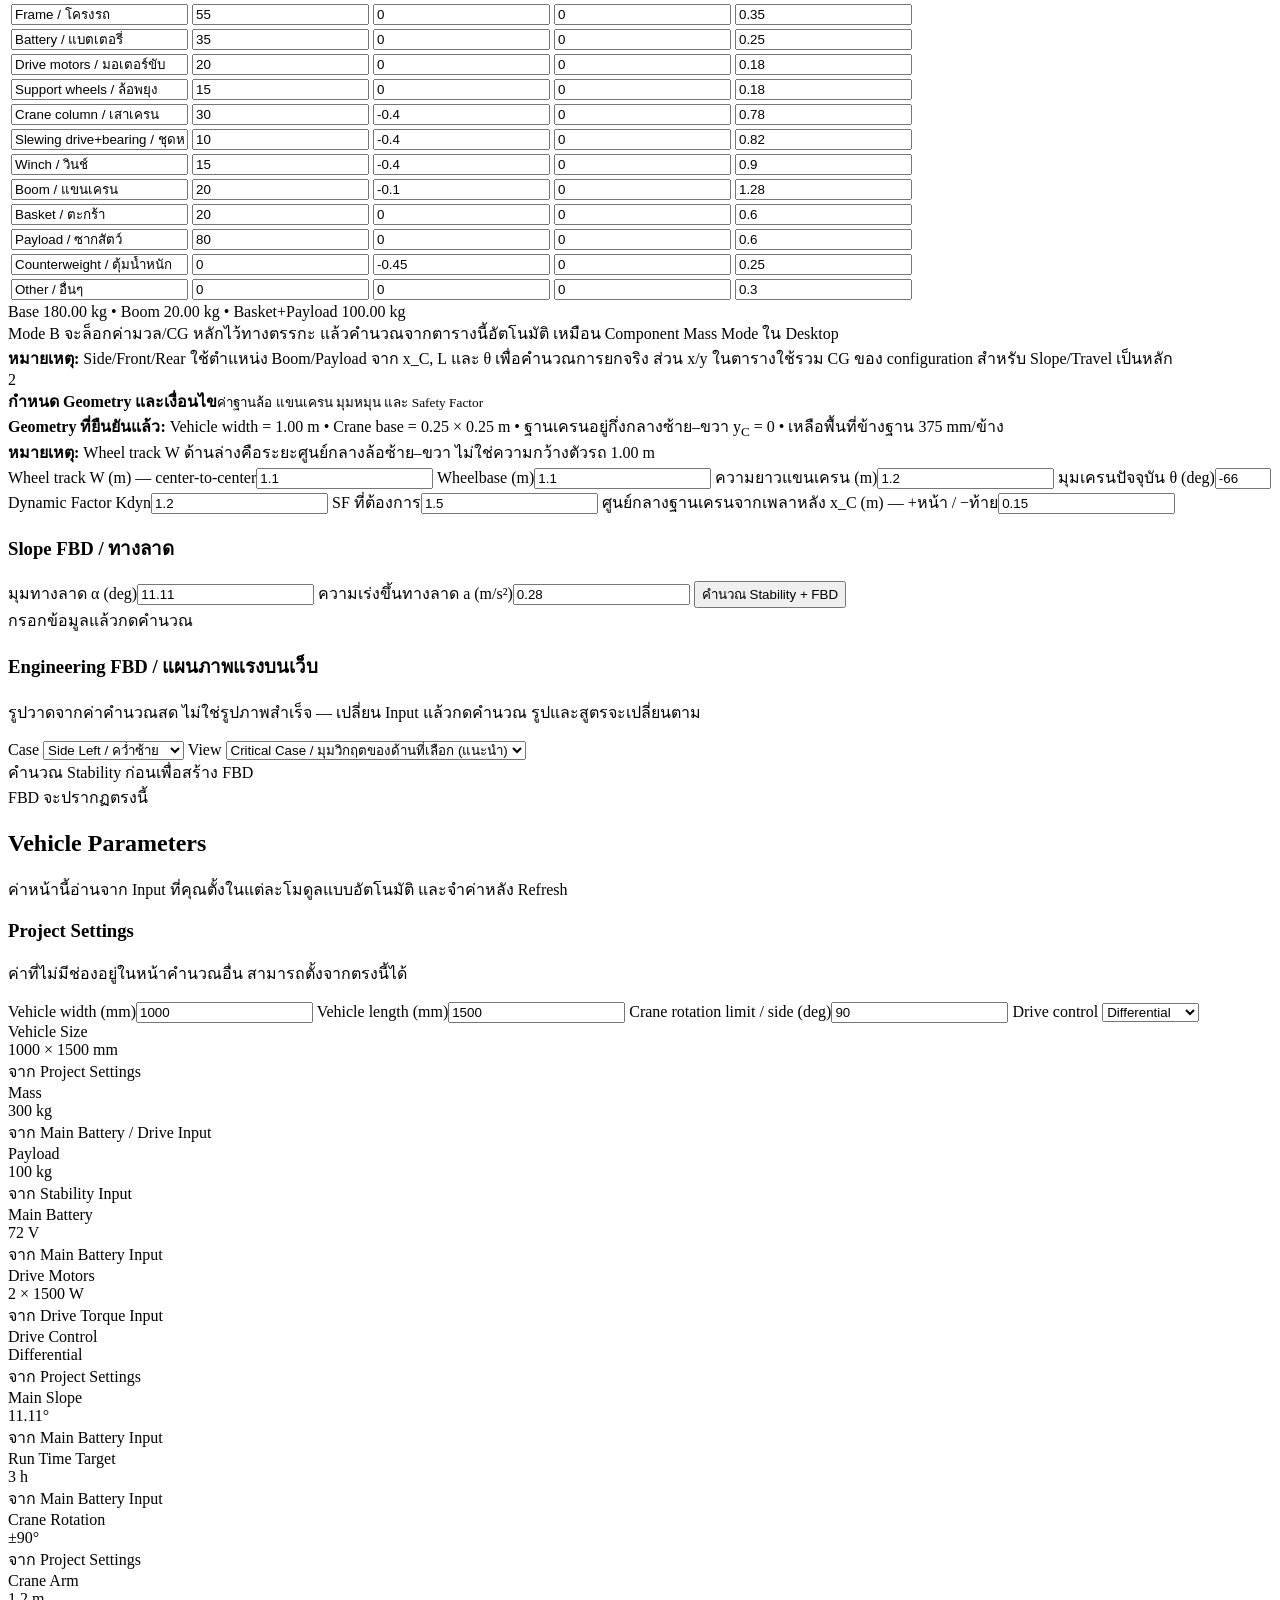
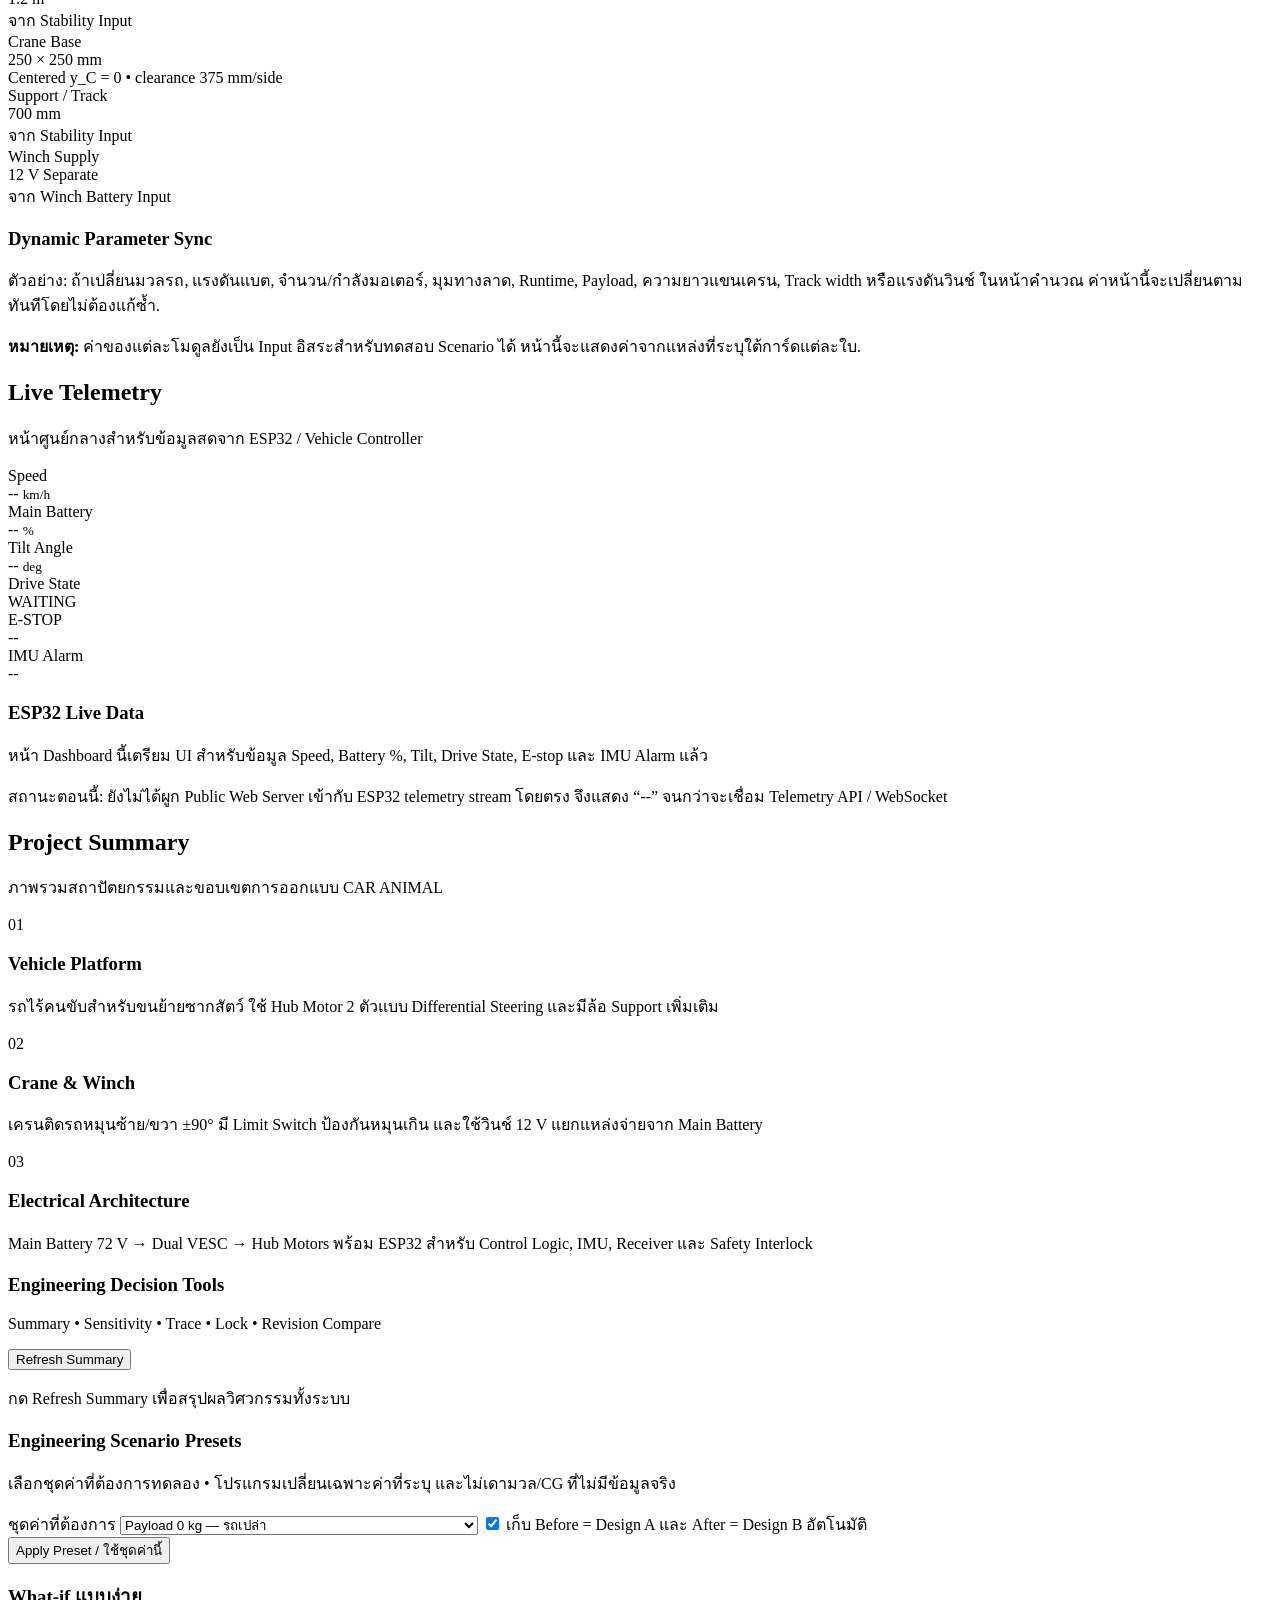
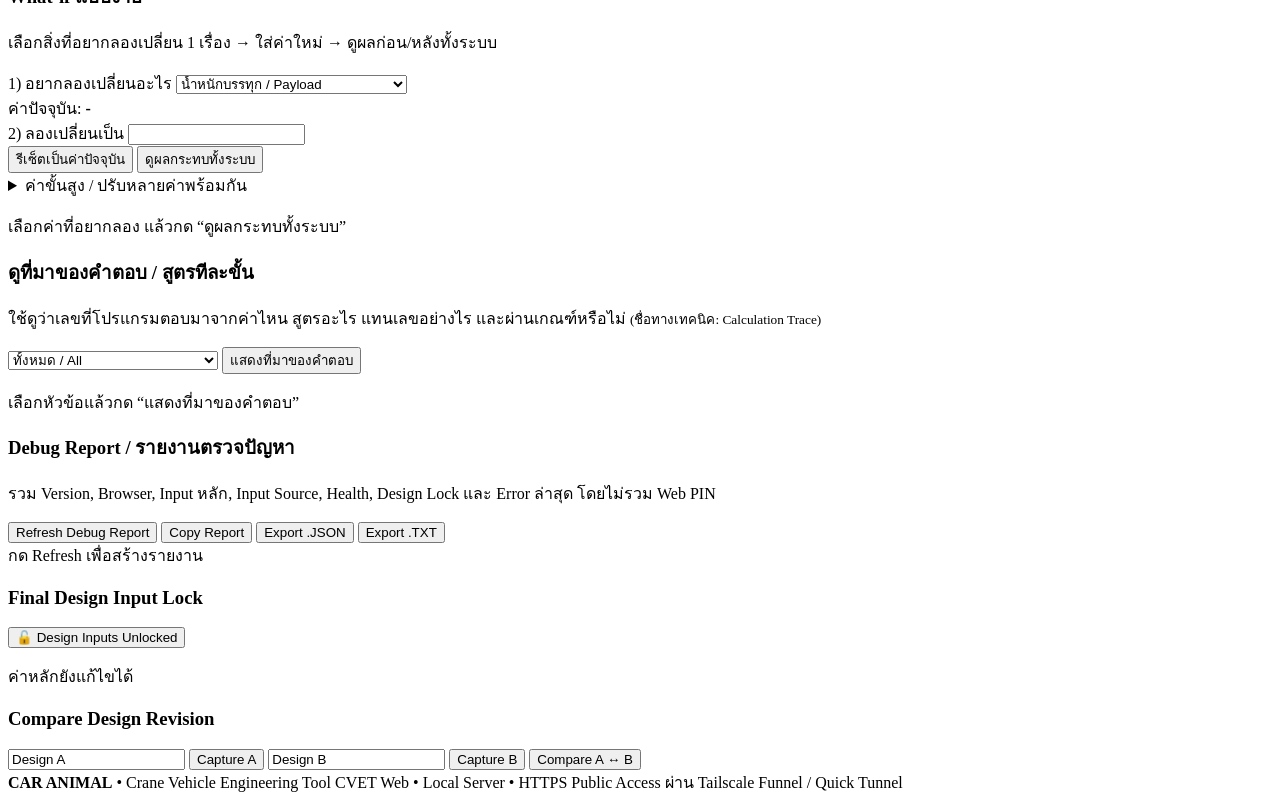
==== commit c2d431a1: "Add Web Debug Report UI" ====
--- a/web/index.html
+++ b/web/index.html
@@ -4,7 +4,7 @@
   <meta charset="utf-8">
   <meta name="viewport" content="width=device-width,initial-scale=1,viewport-fit=cover">
   <title>Crane Vehicle Engineering Tool — Web</title>
-  <link rel="stylesheet" href="/static/style.css?v=53.8.49">
+  <link rel="stylesheet" href="/static/style.css?v=53.8.50">
 </head>
 <body>
   <header class="topbar">
@@ -760,6 +760,19 @@
             <div id="webTraceResult" class="result"><p class="check">เลือกหัวข้อแล้วกด “แสดงที่มาของคำตอบ”</p></div>
           </section>
 
+          <section class="toolbox-card debug-report-card">
+            <h3>Debug Report / รายงานตรวจปัญหา</h3>
+            <p class="check">รวม Version, Browser, Input หลัก, Input Source, Health, Design Lock และ Error ล่าสุด โดยไม่รวม Web PIN</p>
+            <div class="revision-buttons">
+              <button id="refreshWebDebugReport" type="button">Refresh Debug Report</button>
+              <button id="copyWebDebugReport" type="button">Copy Report</button>
+              <button id="exportWebDebugJson" type="button">Export .JSON</button>
+              <button id="exportWebDebugTxt" type="button">Export .TXT</button>
+            </div>
+            <div id="webDebugReportStatus" class="check">กด Refresh เพื่อสร้างรายงาน</div>
+            <pre id="webDebugReport" class="result debug-report-output"></pre>
+          </section>
+
           <section class="toolbox-card">
             <h3>Final Design Input Lock</h3>
             <button id="webDesignLock" type="button">🔓 Design Inputs Unlocked</button>
@@ -788,7 +801,7 @@
     <span>CVET Web • Local Server • HTTPS Public Access ผ่าน Tailscale Funnel / Quick Tunnel</span>
   </footer>
 
-  <script src="/static/app.js?v=53.8.49"></script>
-  <script src="/static/details.js?v=53.8.49"></script>
+  <script src="/static/app.js?v=53.8.50"></script>
+  <script src="/static/details.js?v=53.8.50"></script>
 </body>
 </html>
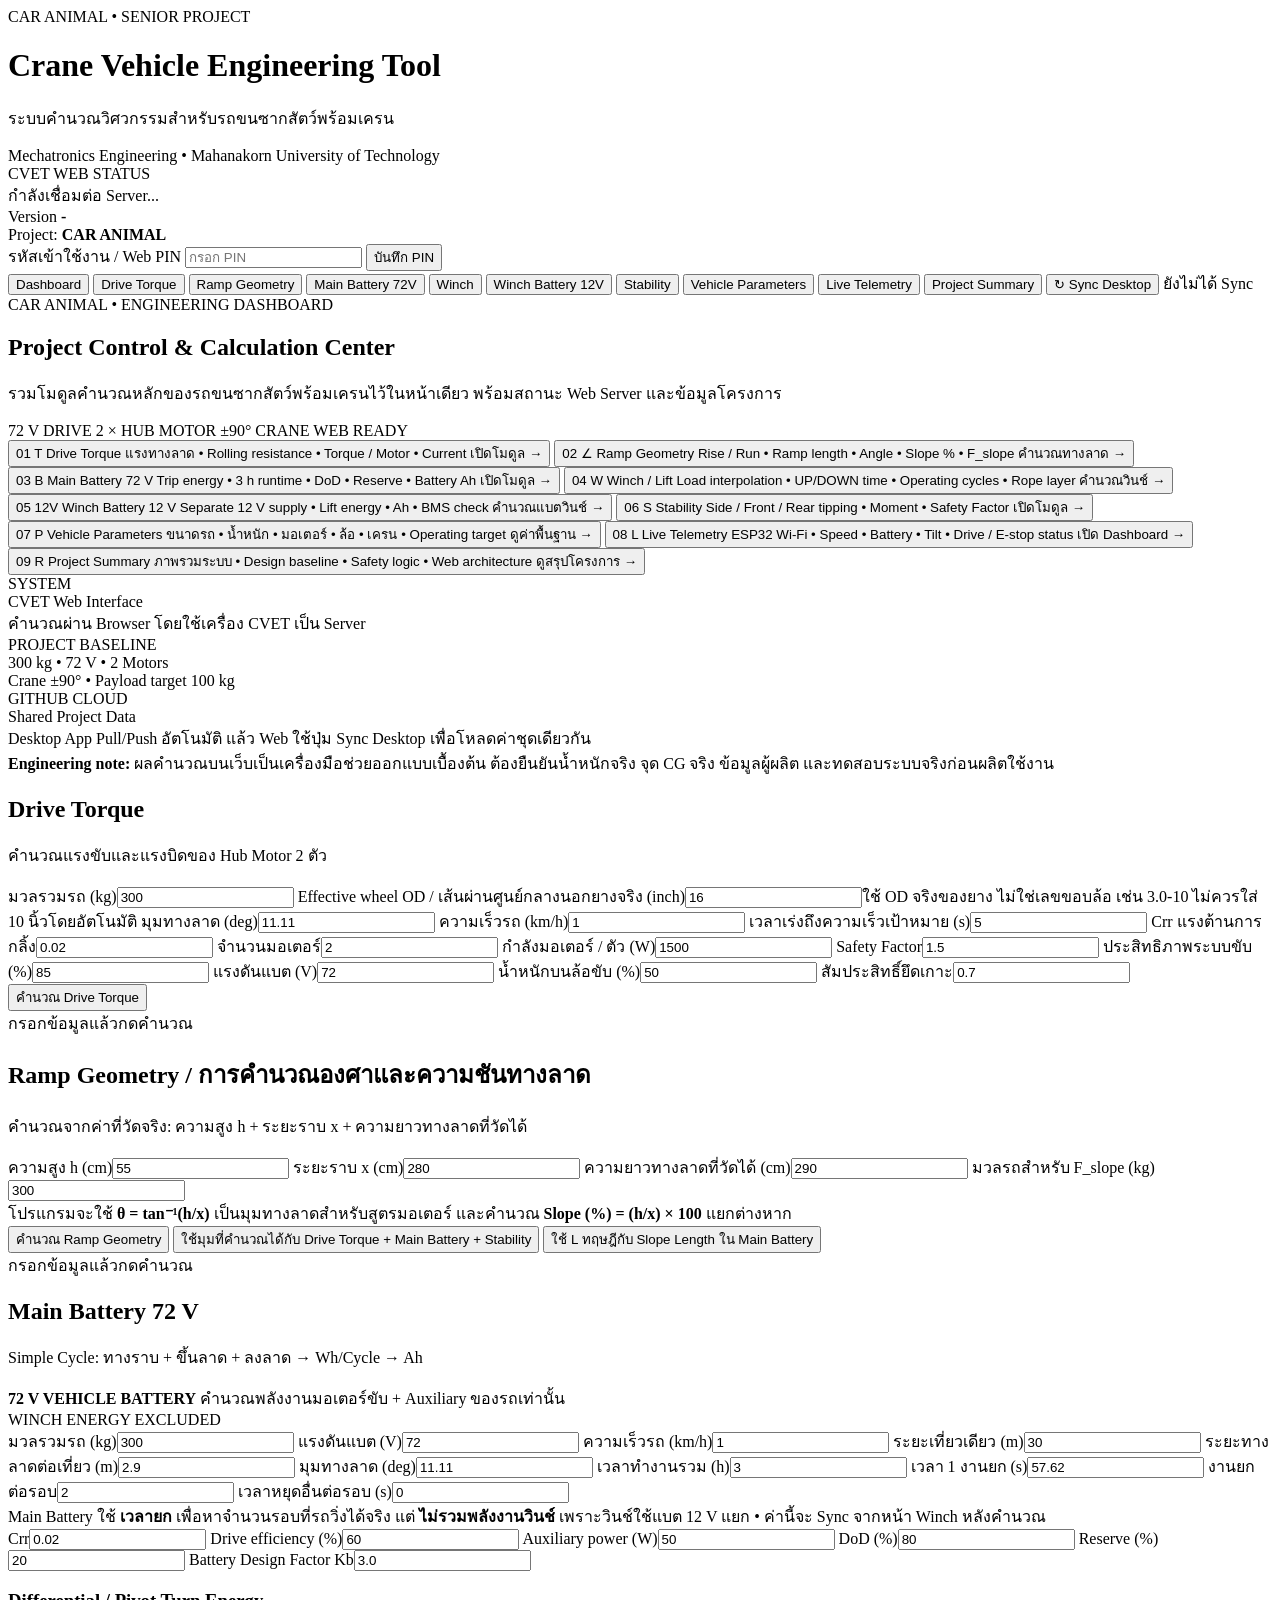
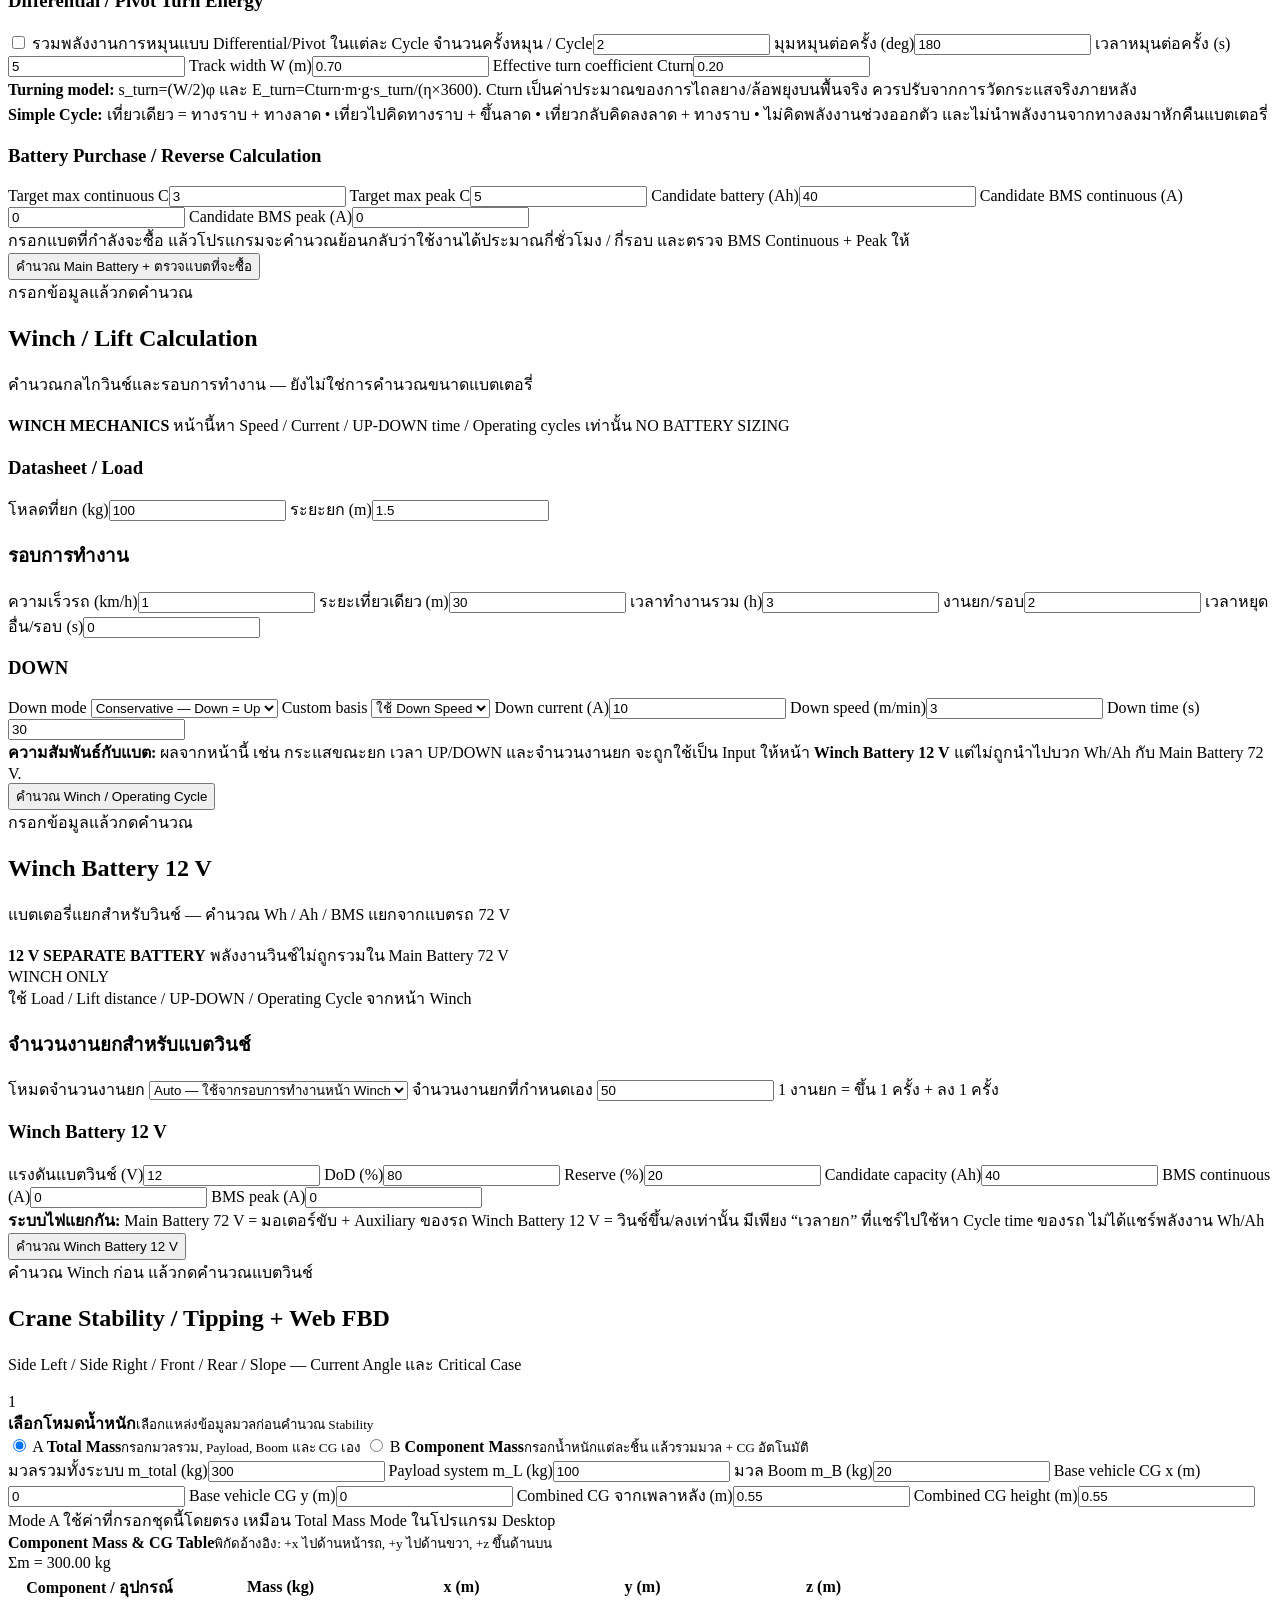
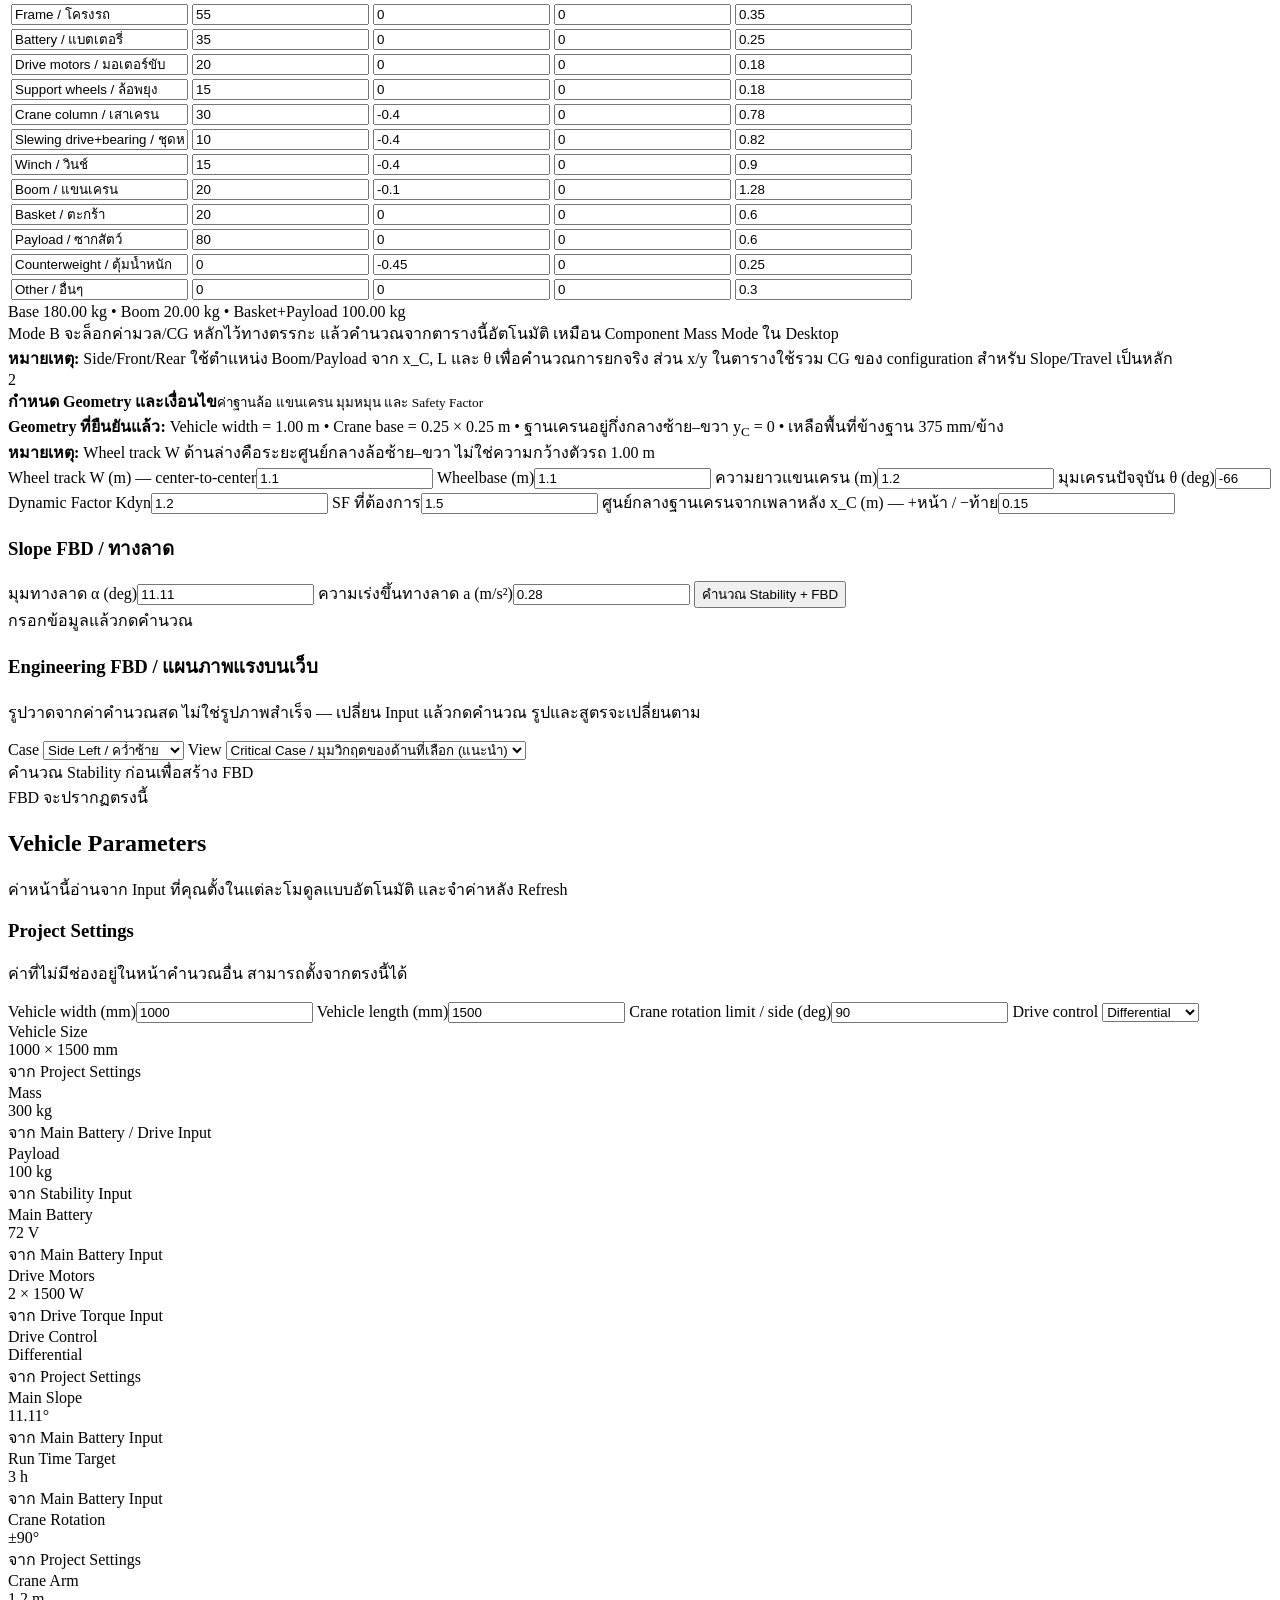
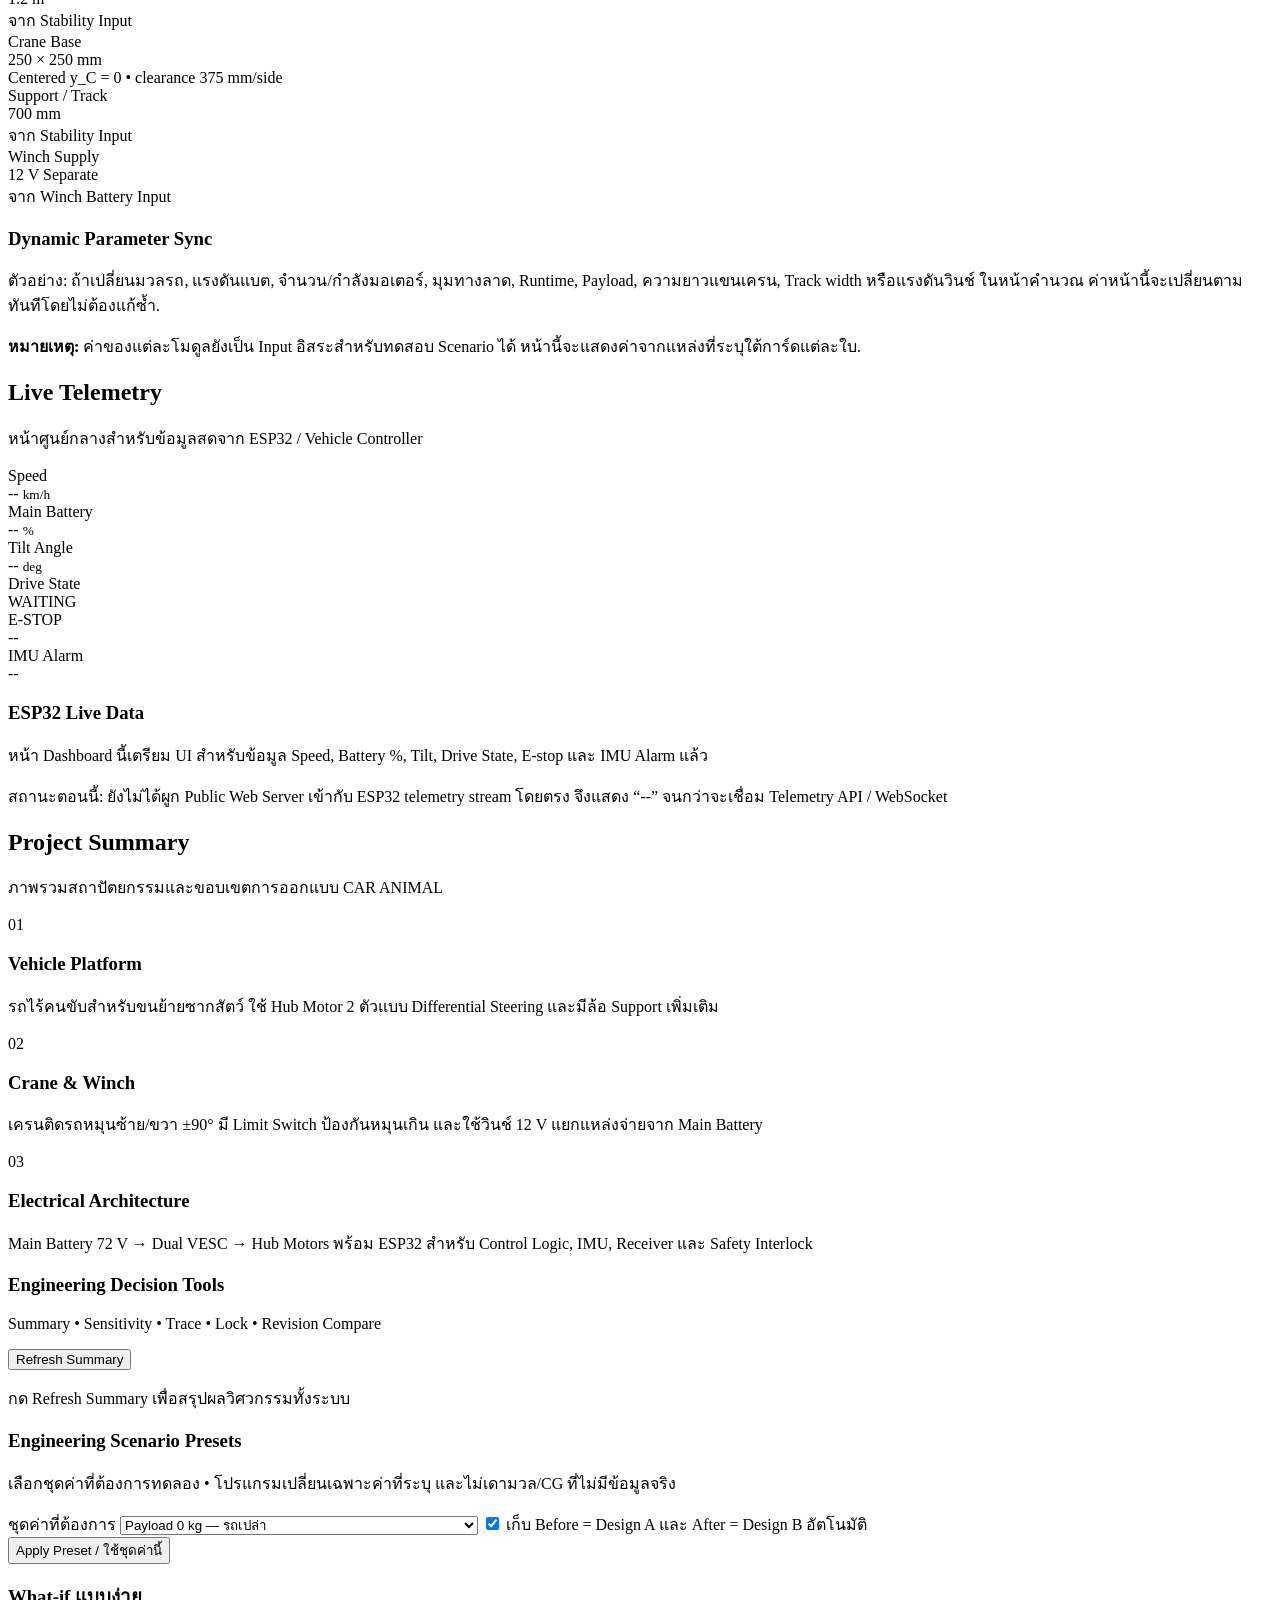
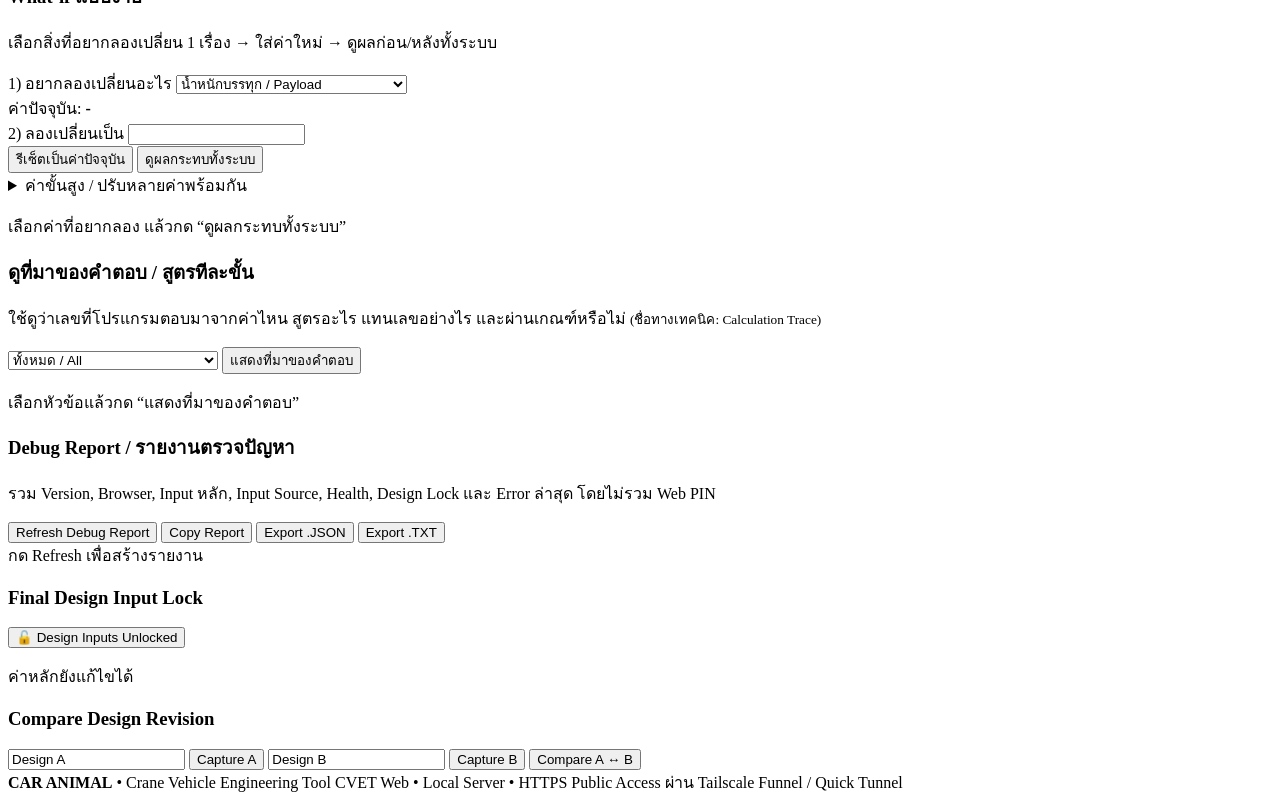
==== commit 72bc22d0: "Align Web dashboard with shared GitHub project data" ====
--- a/web/index.html
+++ b/web/index.html
@@ -4,7 +4,7 @@
   <meta charset="utf-8">
   <meta name="viewport" content="width=device-width,initial-scale=1,viewport-fit=cover">
   <title>Crane Vehicle Engineering Tool — Web</title>
-  <link rel="stylesheet" href="/static/style.css?v=53.8.50">
+  <link rel="stylesheet" href="/static/style.css?v=53.8.51">
 </head>
 <body>
   <header class="topbar">
@@ -143,9 +143,9 @@
           <div class="status-help">Crane ±90° • Payload target 100 kg</div>
         </div>
         <div class="status-panel">
-          <div class="status-label">PUBLIC ACCESS</div>
-          <div class="status-value">HTTPS Ready</div>
-          <div class="status-help">Permanent Link ผ่าน Tailscale Funnel เมื่อเปิดจาก Desktop App</div>
+          <div class="status-label">GITHUB CLOUD</div>
+          <div class="status-value">Shared Project Data</div>
+          <div class="status-help">Desktop App Pull/Push อัตโนมัติ แล้ว Web ใช้ปุ่ม Sync Desktop เพื่อโหลดค่าชุดเดียวกัน</div>
         </div>
       </div>
 
@@ -801,7 +801,7 @@
     <span>CVET Web • Local Server • HTTPS Public Access ผ่าน Tailscale Funnel / Quick Tunnel</span>
   </footer>
 
-  <script src="/static/app.js?v=53.8.50"></script>
-  <script src="/static/details.js?v=53.8.50"></script>
+  <script src="/static/app.js?v=53.8.51"></script>
+  <script src="/static/details.js?v=53.8.51"></script>
 </body>
 </html>
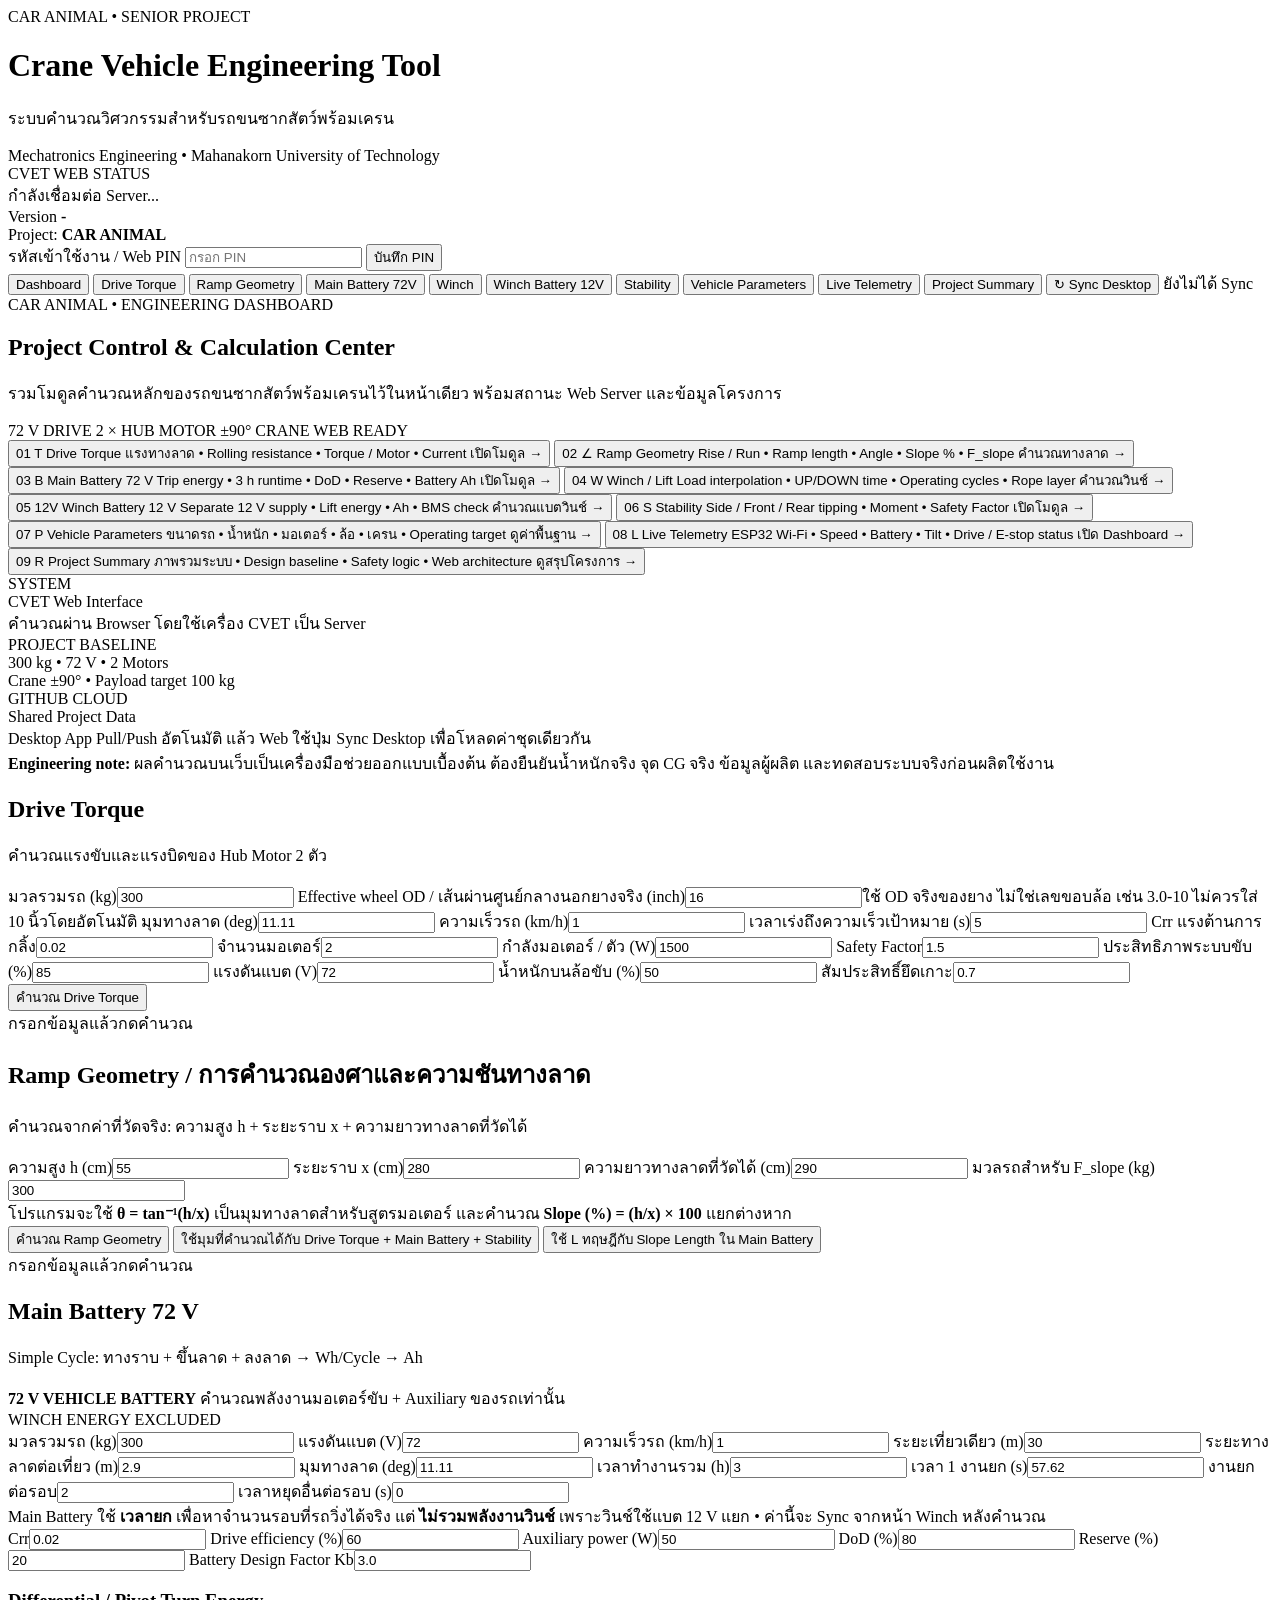
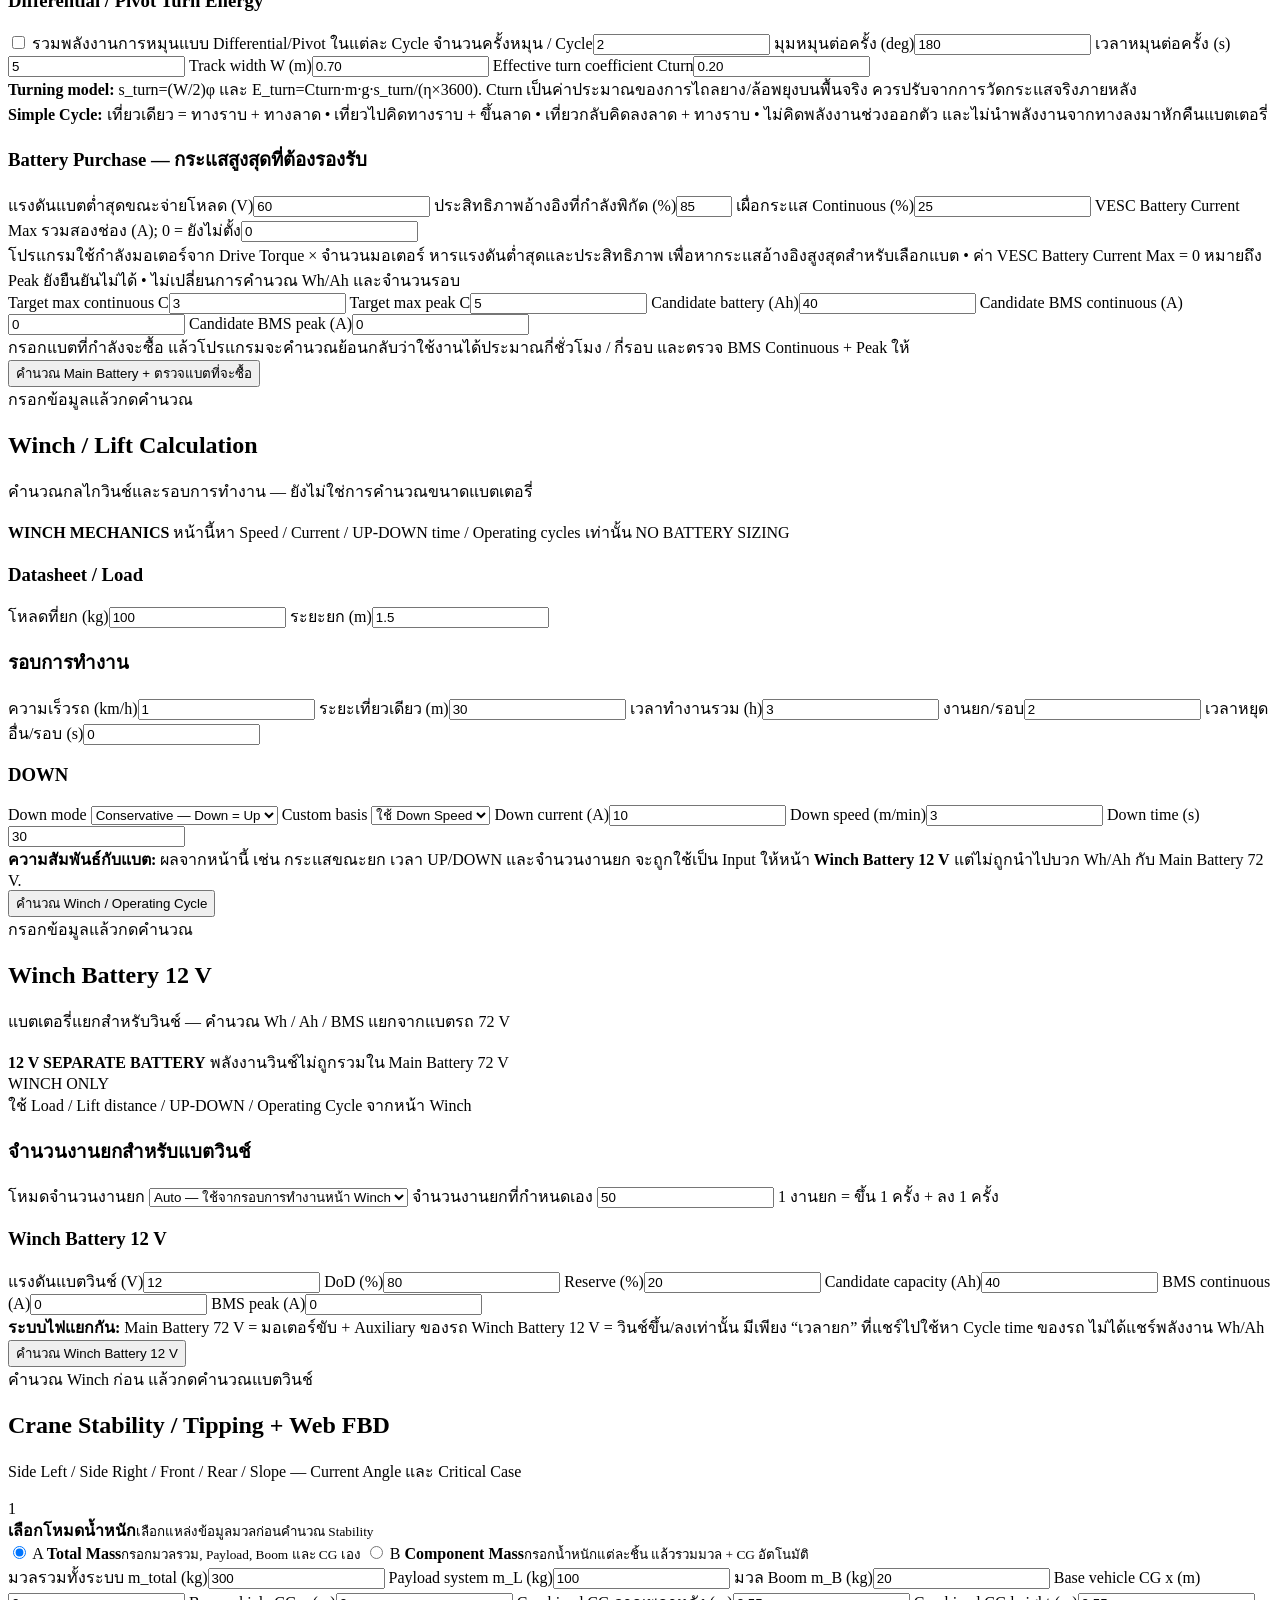
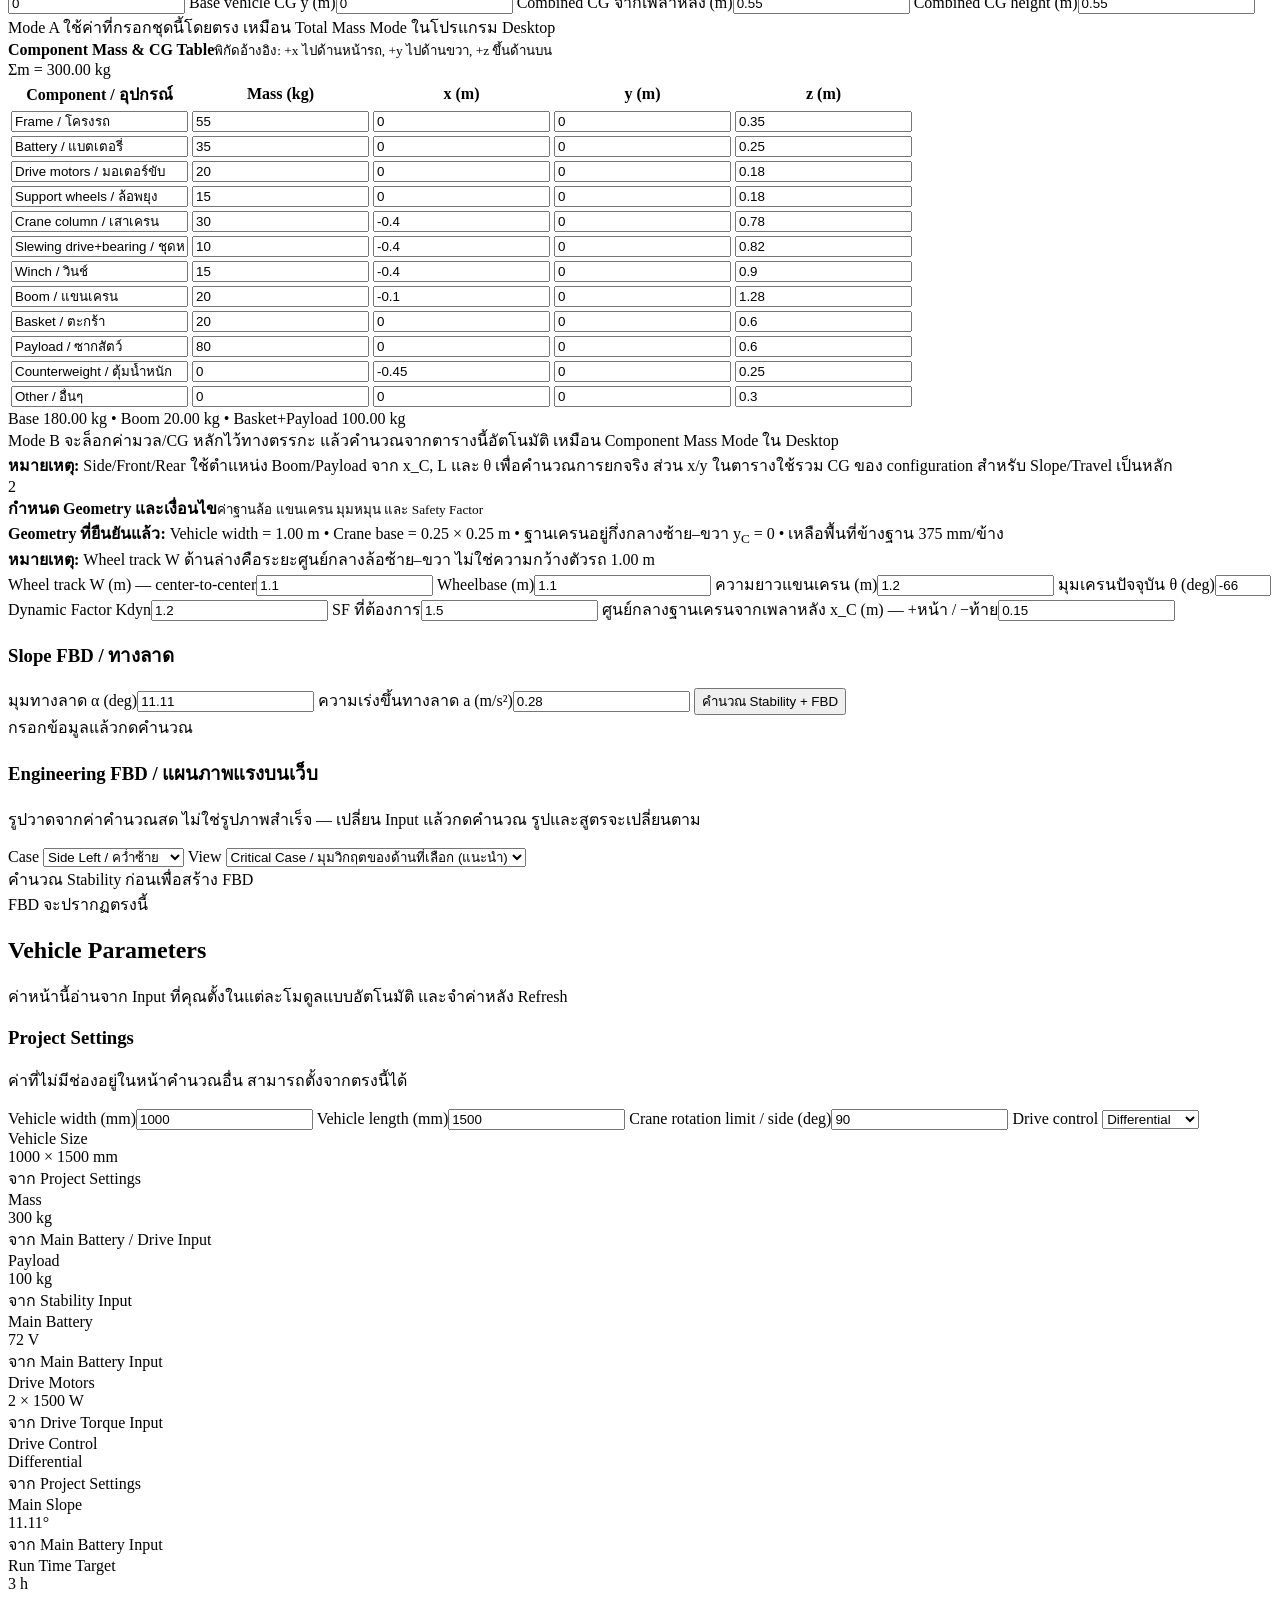
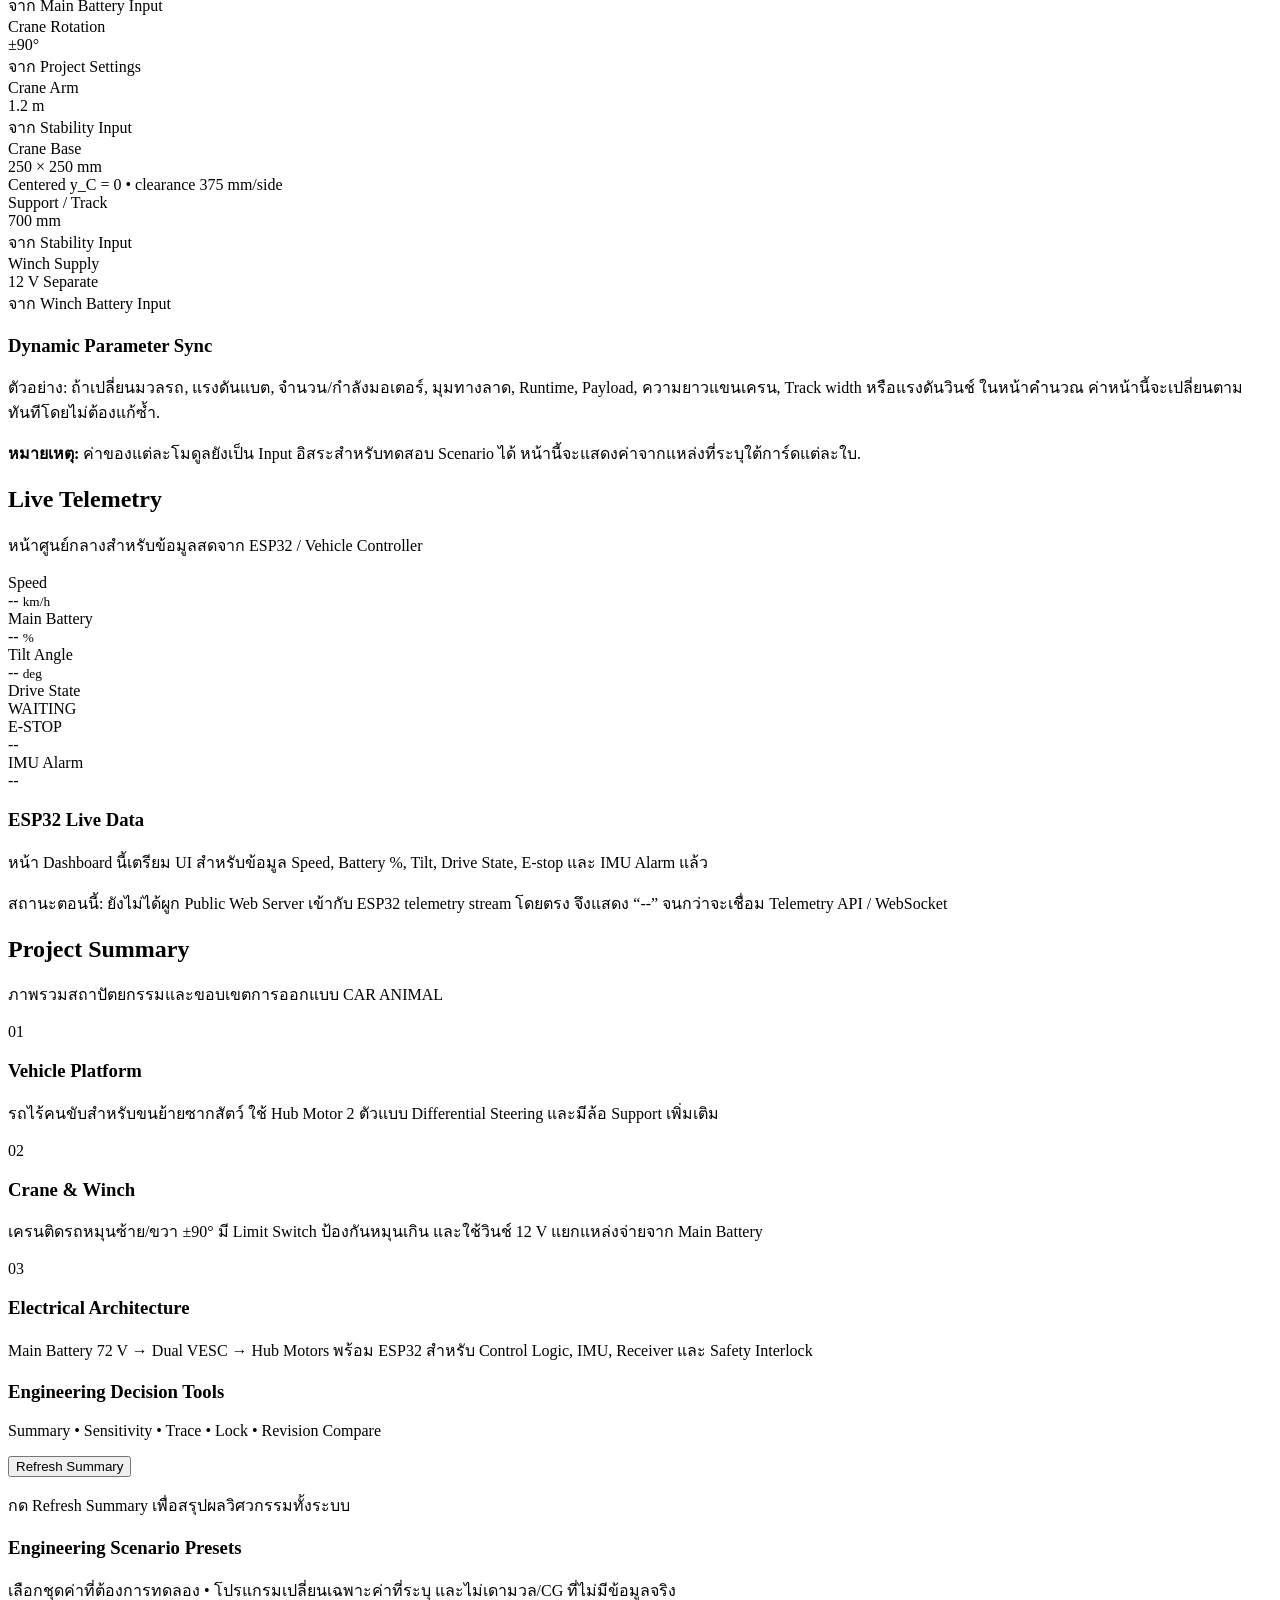
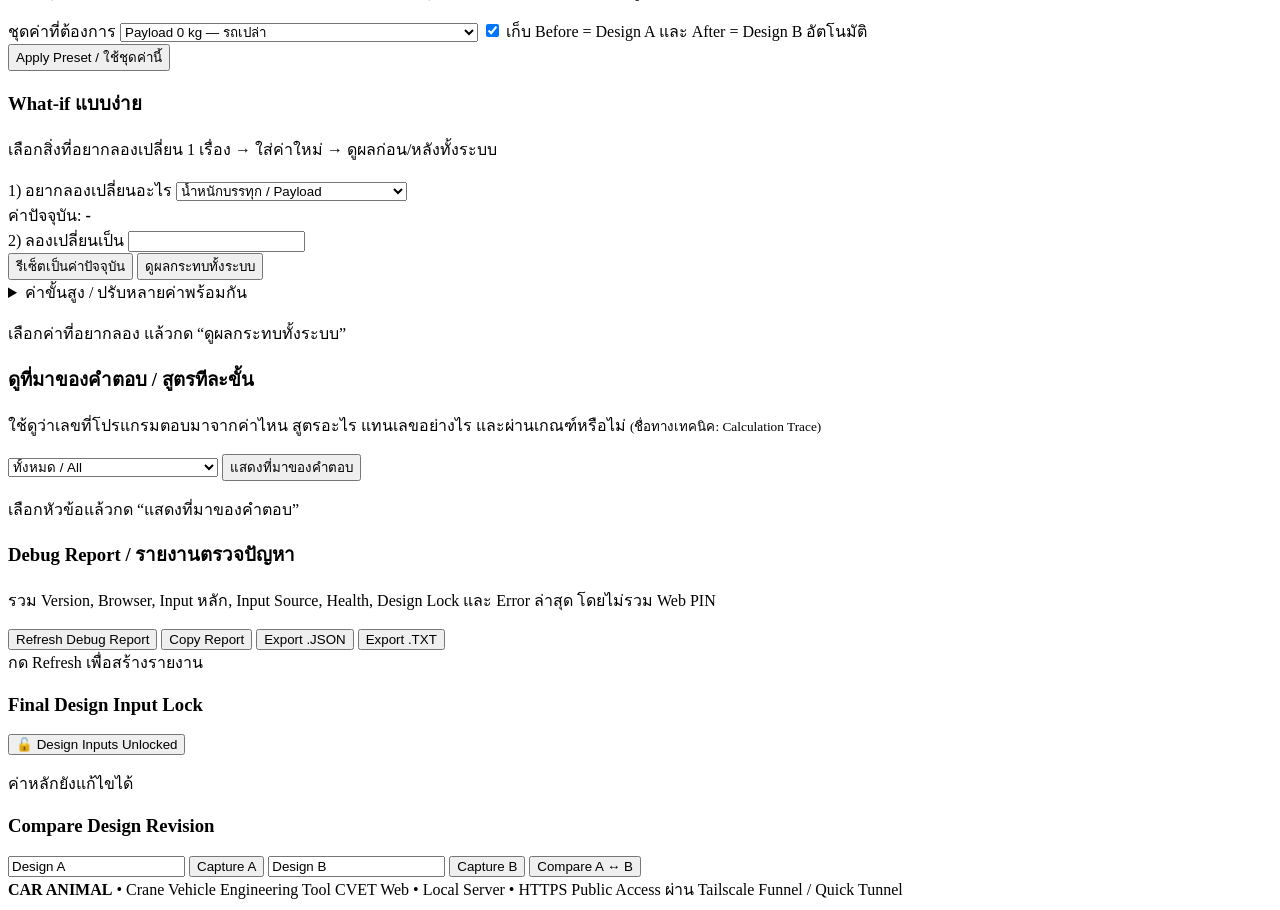
==== commit 58f988ee: "Add low-voltage rated-current and VESC current-limit purchase inputs in web battery form" ====
--- a/web/index.html
+++ b/web/index.html
@@ -243,7 +243,12 @@
           <div class="full notice compact-note"><b>Turning model:</b> s_turn=(W/2)φ และ E_turn=Cturn·m·g·s_turn/(η×3600). Cturn เป็นค่าประมาณของการไถลยาง/ล้อพยุงบนพื้นจริง ควรปรับจากการวัดกระแสจริงภายหลัง</div>
           <div class="full notice compact-note"><b>Simple Cycle:</b> เที่ยวเดียว = ทางราบ + ทางลาด • เที่ยวไปคิดทางราบ + ขึ้นลาด • เที่ยวกลับคิดลงลาด + ทางราบ • ไม่คิดพลังงานช่วงออกตัว และไม่นำพลังงานจากทางลงมาหักคืนแบตเตอรี่</div>
 
-          <h3 class="full section-label">Battery Purchase / Reverse Calculation</h3>
+          <h3 class="full section-label">Battery Purchase — กระแสสูงสุดที่ต้องรองรับ</h3>
+          <label>แรงดันแบตต่ำสุดขณะจ่ายโหลด (V)<input name="min_pack_voltage_v" type="number" value="60" min="1" step="1"></label>
+          <label>ประสิทธิภาพอ้างอิงที่กำลังพิกัด (%)<input name="rated_power_eff_pct" type="number" value="85" min="10" max="100" step="1"></label>
+          <label>เผื่อกระแส Continuous (%)<input name="continuous_margin_pct" type="number" value="25" min="0" step="5"></label>
+          <label>VESC Battery Current Max รวมสองช่อง (A); 0 = ยังไม่ตั้ง<input name="vesc_pack_battery_limit_a" type="number" value="0" min="0" step="5"></label>
+          <div class="full notice compact-note">โปรแกรมใช้กำลังมอเตอร์จาก Drive Torque × จำนวนมอเตอร์ หารแรงดันต่ำสุดและประสิทธิภาพ เพื่อหากระแสอ้างอิงสูงสุดสำหรับเลือกแบต • ค่า VESC Battery Current Max = 0 หมายถึง Peak ยังยืนยันไม่ได้ • ไม่เปลี่ยนการคำนวณ Wh/Ah และจำนวนรอบ</div>
           <label>Target max continuous C<input name="target_cont_c" type="number" value="3" step="0.1"></label>
           <label>Target max peak C<input name="target_peak_c" type="number" value="5" step="0.1"></label>
           <label>Candidate battery (Ah)<input name="candidate_ah" type="number" value="40" step="1"></label>
